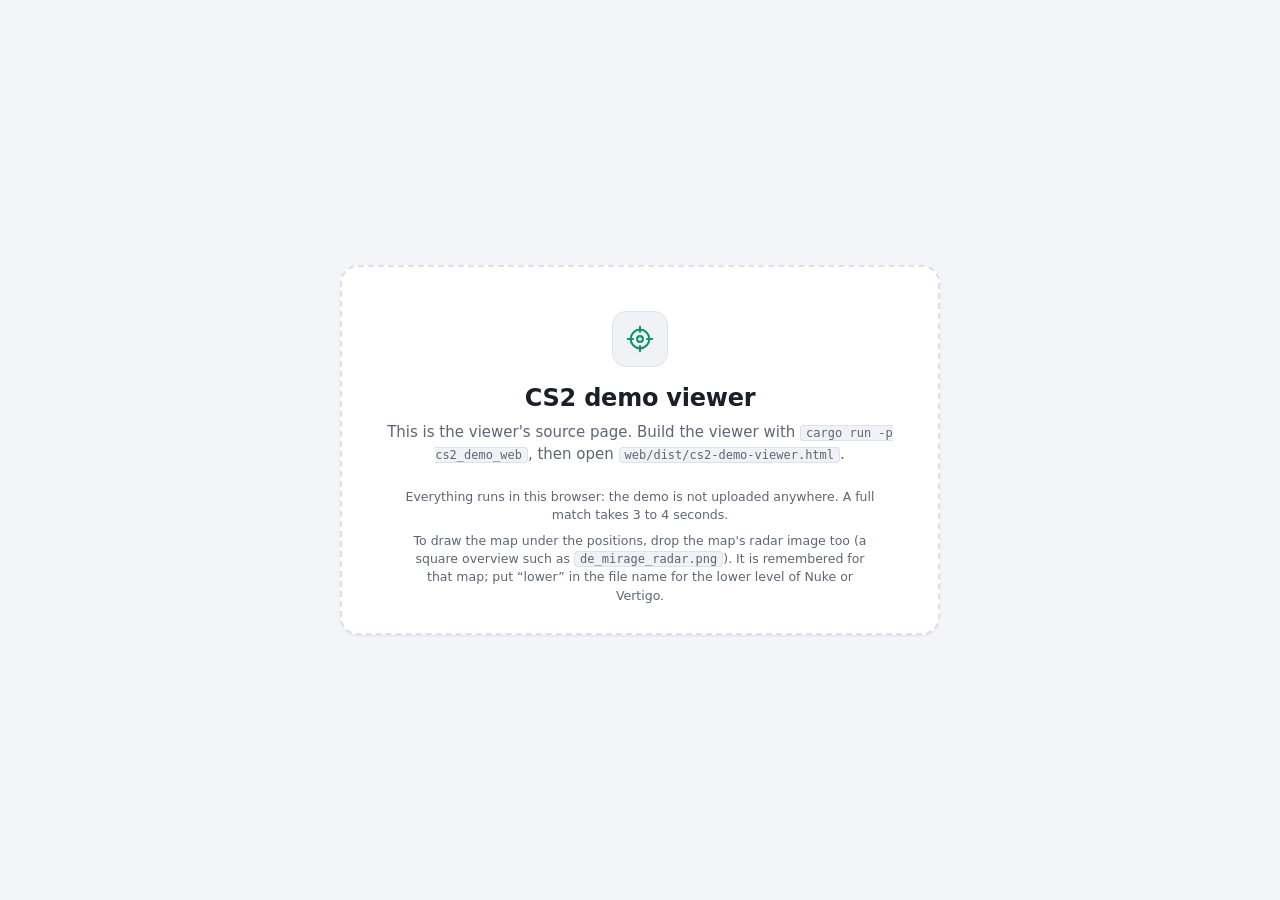
==== web/viewer.html @ e42df625 "Add a drag-and-drop match viewer that runs in the browser One HTML page with the parser inside, comp" ====
<!doctype html>
<html lang="en">
<head>
<meta charset="utf-8">
<meta name="viewport" content="width=device-width, initial-scale=1">
<title>CS2 demo viewer</title>
<style>
:root {
  --bg: #0e1014; --panel: #161920; --panel2: #1d212a; --line: #2a303b; --text: #e7e9ee; --muted: #98a1b1;
  --t: #e8a33d; --ct: #5b9cf0; --a: #3ec7a0; --b: #c085f5; --bad: #e05d5d; --good: #4fbf7a; --warn: #d9c64b;
  --radius: 10px; --shadow: 0 1px 2px rgba(0,0,0,.4);
  color-scheme: dark;
}
@media (prefers-color-scheme: light) {
  :root:not([data-theme="dark"]) {
    --bg: #f4f5f8; --panel: #ffffff; --panel2: #f0f2f6; --line: #dde1e8; --text: #1b1f27; --muted: #5d6676;
    --t: #c07a10; --ct: #2f6fd1; --a: #12936f; --b: #8a4fd0; --shadow: 0 1px 2px rgba(0,0,0,.08);
    color-scheme: light;
  }
}
:root[data-theme="light"] {
  --bg: #f4f5f8; --panel: #ffffff; --panel2: #f0f2f6; --line: #dde1e8; --text: #1b1f27; --muted: #5d6676;
  --t: #c07a10; --ct: #2f6fd1; --a: #12936f; --b: #8a4fd0; --shadow: 0 1px 2px rgba(0,0,0,.08);
  color-scheme: light;
}
* { box-sizing: border-box; }
html { scroll-behavior: smooth; }
body { margin: 0; background: var(--bg); color: var(--text); font: 14px/1.45 system-ui, -apple-system, "Segoe UI", Roboto, sans-serif; }
a { color: inherit; }
header.top { padding: 28px 16px 18px; border-bottom: 1px solid var(--line); background: var(--panel); }
.wrap { max-width: 1280px; margin: 0 auto; padding: 0 16px; }
header.top .wrap { padding: 0; }
.scoreline { display: flex; align-items: center; gap: 18px; flex-wrap: wrap; }
.scoreline .team { font-size: 26px; font-weight: 700; }
.scoreline .score { font-size: 34px; font-weight: 800; font-variant-numeric: tabular-nums; letter-spacing: .02em; }
.scoreline .dash { color: var(--muted); font-size: 26px; }
.sub { color: var(--muted); margin-top: 6px; display: flex; gap: 14px; flex-wrap: wrap; }
nav.tabs { position: sticky; top: 0; z-index: 5; background: color-mix(in srgb, var(--bg) 88%, transparent); backdrop-filter: blur(6px); border-bottom: 1px solid var(--line); }
nav.tabs .wrap { display: flex; gap: 4px; overflow-x: auto; padding: 8px 16px; }
nav.tabs a { text-decoration: none; color: var(--muted); padding: 6px 10px; border-radius: 6px; white-space: nowrap; }
nav.tabs a:hover { color: var(--text); background: var(--panel2); }
main section { margin: 22px 0; }
h2 { font-size: 17px; margin: 0 0 12px; display: flex; align-items: baseline; gap: 10px; flex-wrap: wrap; }
h2 small { font-weight: 400; color: var(--muted); font-size: 13px; }
.card { background: var(--panel); border: 1px solid var(--line); border-radius: var(--radius); padding: 14px; box-shadow: var(--shadow); }
.cards { display: grid; grid-template-columns: repeat(auto-fill, minmax(190px, 1fr)); gap: 10px; }
.hl .label { color: var(--muted); font-size: 12px; text-transform: uppercase; letter-spacing: .06em; }
.hl .who { font-weight: 650; font-size: 16px; margin-top: 4px; }
.hl .num { font-size: 22px; font-weight: 750; font-variant-numeric: tabular-nums; }
.hl .what { color: var(--muted); font-size: 12px; }
.tablewrap { overflow-x: auto; }
table { border-collapse: collapse; width: 100%; font-variant-numeric: tabular-nums; }
th, td { padding: 6px 8px; text-align: right; white-space: nowrap; border-bottom: 1px solid var(--line); }
th:first-child, td:first-child { text-align: left; }
th { color: var(--muted); font-weight: 600; font-size: 12px; cursor: pointer; user-select: none; position: sticky; top: 0; background: var(--panel); }
th[title] { text-decoration: underline dotted; text-underline-offset: 3px; }
th.sorted::after { content: " ▾"; }
th.sorted.asc::after { content: " ▴"; }
tbody tr:hover { background: var(--panel2); }
.teamhead { display: flex; align-items: center; gap: 10px; margin: 4px 0 8px; font-weight: 700; }
.chip { display: inline-flex; align-items: center; gap: 6px; padding: 2px 8px; border-radius: 999px; font-size: 12px; font-weight: 600; background: var(--panel2); border: 1px solid var(--line); }
.dot { width: 10px; height: 10px; border-radius: 50%; display: inline-block; flex: none; }
.seg { display: inline-flex; border: 1px solid var(--line); border-radius: 8px; overflow: hidden; }
.seg button { background: transparent; border: 0; color: var(--muted); padding: 5px 11px; cursor: pointer; font: inherit; }
.seg button + button { border-left: 1px solid var(--line); }
.seg button.on { background: var(--panel2); color: var(--text); font-weight: 600; }
select, button.btn { background: var(--panel2); color: var(--text); border: 1px solid var(--line); border-radius: 7px; padding: 5px 9px; font: inherit; }
button.btn { cursor: pointer; }
button.btn:hover { border-color: var(--muted); }
.toolbar { display: flex; flex-wrap: wrap; gap: 8px; align-items: center; margin-bottom: 10px; }
.good { color: var(--good); } .bad { color: var(--bad); } .muted { color: var(--muted); }
.t { color: var(--t); } .ct { color: var(--ct); }
.rounds { display: flex; gap: 3px; overflow-x: auto; padding-bottom: 6px; }
.round { flex: 0 0 36px; border-radius: 6px; border: 1px solid var(--line); background: var(--panel2); cursor: pointer; text-align: center; padding: 4px 0 3px; font-size: 11px; }
.round:hover { border-color: var(--muted); }
.round.sel { outline: 2px solid var(--text); outline-offset: 1px; }
.round .n { color: var(--muted); }
.round .w { height: 20px; display: grid; place-items: center; font-size: 13px; font-weight: 700; color: #111; border-radius: 4px; margin: 2px 3px; }
.round .buy { font-size: 9.5px; font-weight: 700; border-radius: 3px; margin: 2px 3px 0; color: #111; }
.half { flex: 0 0 8px; }
.rdetail { display: grid; grid-template-columns: minmax(0, 1fr) minmax(0, 1.3fr); gap: 14px; margin-top: 12px; }
@media (max-width: 860px) { .rdetail { grid-template-columns: 1fr; } }
.feed { list-style: none; margin: 0; padding: 0; }
.feed li { padding: 4px 0; border-bottom: 1px dashed var(--line); display: flex; gap: 8px; align-items: baseline; flex-wrap: wrap; }
.feed .time { color: var(--muted); font-variant-numeric: tabular-nums; width: 44px; flex: none; }
.tag { font-size: 10.5px; padding: 0 5px; border-radius: 4px; background: var(--panel2); border: 1px solid var(--line); color: var(--muted); }
.kv { display: grid; grid-template-columns: auto 1fr; gap: 4px 12px; }
.kv div:nth-child(odd) { color: var(--muted); }
.legend { display: flex; gap: 12px; flex-wrap: wrap; color: var(--muted); font-size: 12px; margin-top: 8px; }
.legend span { display: inline-flex; align-items: center; gap: 5px; }
svg text { fill: var(--muted); font-size: 11px; }
.mapgrid { display: grid; grid-template-columns: minmax(0, 860px) minmax(260px, 1fr); gap: 14px; align-items: start; }
@media (max-width: 1100px) { .mapgrid { grid-template-columns: 1fr; } }
.canvasbox { position: relative; background: #0a0c10; border-radius: var(--radius); border: 1px solid var(--line); overflow: hidden; touch-action: none; }
canvas#radar { display: block; cursor: grab; }
canvas#radar.drag { cursor: grabbing; }
.tip { position: absolute; pointer-events: none; background: rgba(12,14,18,.94); color: #e7e9ee; border: 1px solid #3a4150; border-radius: 7px; padding: 6px 8px; font-size: 12px; max-width: 280px; display: none; z-index: 3; }
.hint { position: absolute; left: 10px; bottom: 8px; font-size: 11px; color: #8d96a6; pointer-events: none; }
.side { display: flex; flex-direction: column; gap: 12px; }
.timeline { display: flex; align-items: center; gap: 8px; margin-top: 10px; flex-wrap: wrap; }
.timeline input[type=range] { flex: 1 1 200px; accent-color: var(--text); }
.clock { font-variant-numeric: tabular-nums; min-width: 92px; text-align: center; font-weight: 650; }
.hud { display: grid; gap: 6px; }
.hudrow { display: grid; grid-template-columns: 1fr auto; gap: 2px 8px; align-items: center; padding: 4px 6px; border-radius: 6px; background: var(--panel2); }
.hudrow.dead { opacity: .45; }
.hudrow .nm { font-weight: 600; overflow: hidden; text-overflow: ellipsis; white-space: nowrap; }
.hudrow .wp { color: var(--muted); font-size: 12px; text-align: right; }
.hp { grid-column: 1 / -1; height: 4px; background: var(--line); border-radius: 2px; overflow: hidden; }
.hp > i { display: block; height: 100%; }
.list { max-height: 420px; overflow: auto; }
.list .item { padding: 6px 8px; border-radius: 6px; cursor: pointer; border: 1px solid transparent; }
.list .item:hover, .list .item.on { background: var(--panel2); border-color: var(--line); }
footer { color: var(--muted); font-size: 12px; padding: 24px 16px 40px; border-top: 1px solid var(--line); margin-top: 30px; }
footer p { max-width: 900px; margin: 6px 0; }
.empty { color: var(--muted); padding: 10px 0; }
.wbar { display: inline-block; height: 6px; border-radius: 3px; background: var(--muted); vertical-align: middle; margin-left: 6px; opacity: .6; }
.topbar { display: flex; gap: 14px 20px; align-items: flex-start; justify-content: space-between; flex-wrap: wrap; }
.actions { display: flex; gap: 8px; flex-wrap: wrap; }

/* ---------- start screen: drop a demo ---------- */
.start { min-height: 100vh; display: grid; place-items: center; padding: 32px 16px; }
.start[hidden] { display: none; }
.dropcard { width: min(600px, 100%); text-align: center; background: var(--panel); border: 2px dashed var(--line); border-radius: 18px; padding: 44px 28px 28px; box-shadow: var(--shadow); transition: border-color .15s, background-color .15s; }
body.dragging .dropcard { border-color: var(--a); background: color-mix(in srgb, var(--a) 7%, var(--panel)); }
.mark { width: 56px; height: 56px; margin: 0 auto 14px; border-radius: 14px; display: grid; place-items: center; background: var(--panel2); border: 1px solid var(--line); color: var(--a); }
.dropcard h1 { font-size: 24px; margin: 0 0 6px; letter-spacing: -.01em; }
.lead { color: var(--muted); margin: 0 0 22px; font-size: 15px; }
.lead b { color: var(--text); }
button.btn.primary { background: var(--a); color: #06140f; border-color: var(--a); font-weight: 650; padding: 9px 18px; font-size: 15px; }
button.btn.primary:hover { filter: brightness(1.08); border-color: var(--a); }
.fine { color: var(--muted); font-size: 12.5px; margin: 22px auto 0; max-width: 470px; }
.fine + .fine { margin-top: 8px; }
code { font-size: 12px; background: var(--panel2); border: 1px solid var(--line); padding: 0 5px; border-radius: 4px; }
.progress { text-align: left; }
.pname { font-weight: 650; overflow: hidden; text-overflow: ellipsis; white-space: nowrap; }
.bar { height: 8px; margin-top: 12px; background: var(--panel2); border: 1px solid var(--line); border-radius: 5px; overflow: hidden; }
.bar > i { display: block; height: 100%; width: 0; background: var(--a); transition: width .2s; }
.bar.busy > i { width: 35%; animation: busy 1.1s ease-in-out infinite alternate; }
@keyframes busy { from { margin-left: 0; } to { margin-left: 65%; } }
.pmeta { color: var(--muted); font-size: 12.5px; display: flex; justify-content: space-between; gap: 10px; margin-top: 8px; font-variant-numeric: tabular-nums; }
.prow { display: flex; justify-content: flex-end; margin-top: 14px; }
.alert, .notice { margin-top: 18px; text-align: left; border-radius: 10px; padding: 10px 12px; white-space: pre-wrap; overflow-wrap: anywhere; }
.alert { background: color-mix(in srgb, var(--bad) 12%, var(--panel)); border: 1px solid color-mix(in srgb, var(--bad) 45%, var(--line)); }
.notice { background: var(--panel2); border: 1px solid var(--line); }
#back { margin-top: 12px; }
#veil { position: fixed; inset: 10px; z-index: 50; display: none; place-items: center; border: 3px dashed var(--a); border-radius: 18px; background: color-mix(in srgb, var(--bg) 80%, transparent); pointer-events: none; }
body.dragging.has-report #veil { display: grid; }
#veil div { font-size: 19px; font-weight: 700; background: var(--panel); border: 1px solid var(--line); padding: 14px 22px; border-radius: 12px; box-shadow: var(--shadow); }
.toast { position: fixed; left: 50%; bottom: 20px; transform: translateX(-50%); z-index: 60; background: var(--panel); border: 1px solid var(--line); padding: 10px 14px; border-radius: 10px; box-shadow: 0 6px 24px rgba(0,0,0,.35); width: max-content; max-width: calc(100% - 32px); }
@media (prefers-reduced-motion: reduce) { .bar > i, .dropcard { transition: none; } .bar.busy > i { animation: none; width: 100%; opacity: .5; } }
</style>
</head>
<body>
<section class="start" id="start">
  <div class="dropcard">
    <div class="mark" aria-hidden="true"><svg width="28" height="28" viewBox="0 0 24 24" fill="none" stroke="currentColor" stroke-width="1.8" stroke-linecap="round"><circle cx="12" cy="12" r="8"/><circle cx="12" cy="12" r="2.5"/><path d="M12 1.5v4.5M12 18v4.5M1.5 12H6M18 12h4.5"/></svg></div>
    <h1>CS2 demo viewer</h1>
    <p class="lead" id="lead">Drop a <b>.dem</b> file anywhere on this page</p>
    <div id="choose"><button class="btn primary" id="pick" type="button">Choose a demo…</button></div>
    <div class="progress" id="progress" hidden>
      <div class="pname" id="pname"></div>
      <div class="bar" id="bar" role="progressbar" aria-label="Progress" aria-valuemin="0" aria-valuemax="100"><i></i></div>
      <div class="pmeta"><span id="pstep"></span><span id="ptime"></span></div>
      <div class="prow"><button class="btn" id="cancel" type="button">Cancel</button></div>
    </div>
    <div class="alert" id="alert" role="alert" hidden></div>
    <div class="notice" id="notice" role="status" hidden></div>
    <div id="back" hidden><button class="btn" id="backbtn" type="button">Back to the report</button></div>
    <p class="fine">Everything runs in this browser: the demo is not uploaded anywhere. A full match takes 3 to 4 seconds.</p>
    <p class="fine">To draw the map under the positions, drop the map's radar image too (a square overview such as <code>de_mirage_radar.png</code>). It is remembered for that map; put “lower” in the file name for the lower level of Nuke or Vertigo.</p>
  </div>
</section>
<div id="report" hidden></div>
<div id="veil" aria-hidden="true"><div>Drop to open</div></div>
<input type="file" id="file-demo" accept=".dem" hidden>
<input type="file" id="file-radar" accept="image/*" multiple hidden>

<template id="skeleton">
<header class="top"><div class="wrap topbar"><div id="head"></div>
  <div class="actions">
    <button class="btn" type="button" data-act="open">Open demo…</button>
    <button class="btn" type="button" data-act="radar" title="A square radar overview of this map, drawn under the positions">Radar image…</button>
    <button class="btn" type="button" data-act="save" title="One HTML file with this report inside, to keep or share">Save report</button>
  </div></div></header>
<nav class="tabs"><div class="wrap">
  <a href="#overview">Overview</a><a href="#scoreboard">Scoreboard</a><a href="#rounds">Rounds</a>
  <a href="#economy">Economy</a><a href="#map">Map &amp; replay</a><a href="#utility">Utility</a>
  <a href="#aim">Aim</a><a href="#clutches">Clutches</a>
</div></nav>
<main class="wrap">
  <section id="overview"><h2>Highlights</h2><div class="cards" id="highlights"></div></section>
  <section id="scoreboard"><h2>Scoreboard <small>click a column to sort</small></h2>
    <div class="toolbar"><div class="seg" id="sbside"></div></div>
    <div class="card" id="sbtables"></div></section>
  <section id="rounds"><h2>Rounds <small>click a round for details and its replay</small></h2>
    <div class="card"><div class="rounds" id="strip"></div>
    <div class="legend" id="striplegend"></div>
    <div class="rdetail" id="rdetail"></div></div></section>
  <section id="economy"><h2>Economy <small>team equipment value when freeze time ends</small></h2>
    <div class="card"><svg id="eco" width="100%" role="img" aria-label="Equipment value per round"></svg>
    <div class="legend" id="ecolegend"></div></div></section>
  <section id="map"><h2>Map &amp; replay <small id="mapnote"></small></h2>
    <div class="toolbar" id="maptools"></div>
    <div class="mapgrid">
      <div><div class="canvasbox" id="canvasbox"><canvas id="radar" width="1024" height="1024"></canvas><div class="tip" id="tip"></div><div class="hint">scroll to zoom · drag to pan · double-click to reset</div></div>
        <div class="timeline" id="timeline"></div></div>
      <div class="side" id="mapside"></div>
    </div></section>
  <section id="utility"><h2>Utility</h2><div class="card tablewrap" id="utiltable"></div></section>
  <section id="aim"><h2>Aim &amp; mechanics <small>from every shot; approximate (64-tick demos)</small></h2><div class="card tablewrap" id="aimtable"></div></section>
  <section id="clutches"><h2>Clutches</h2><div class="card tablewrap" id="clutchtable"></div></section>
</main>
<footer><div class="wrap" id="foot"></div></footer>
</template>

<!-- The analyzer (cs2_demo compiled to WebAssembly, base64), put here by `cargo run -p cs2_demo_web`. -->
<script id="wasm" type="application/octet-stream">/*__WASM__*/</script>
<!-- A saved report's data. -->
<script id="data" type="application/json">/*__DATA__*/null</script>
<script>
"use strict";
window.addEventListener("error", (e) => {
  const pre = document.createElement("pre");
  pre.id = "report-error";
  pre.style.cssText = "background:#5c1a1a;color:#fff;padding:12px;margin:0;white-space:pre-wrap";
  pre.textContent = "The viewer hit an error: " + (e.error && e.error.stack ? e.error.stack : e.message);
  document.body.prepend(pre);
});

/* ---------- the analyzer: runs in a worker, or on the page if workers are blocked ---------- */
// One analyzer: `load` gives it the compiled module, `run` one demo. Workers
// are made from this function's source, so it uses nothing from outside its
// body. `post` gets "ready", progress, then "done" (with the report's JSON)
// or "error".
function makeAnalyzer(post) {
  // Reading the file in 16 MB parts, 4 at a time, measured fastest in Chrome
  // (0.2 s for a 342 MB demo, against 0.35 s one 32 MB part at a time).
  const PART = 16 << 20, PARALLEL = 4;
  let ready = null, memory = null, panic = "";
  const text = (ptr, len) => new TextDecoder().decode(new Uint8Array(memory.buffer, ptr >>> 0, len >>> 0));
  const imports = {
    viewer: {
      progress: (value) => post({ type: "progress", phase: "parse", value }),
      panicked: (ptr, len) => { panic = text(ptr, len); },
    },
  };
  return {
    // Instantiated ahead of time, while no demo is waiting.
    load(module) {
      ready = WebAssembly.instantiate(module, imports);
      ready.then(() => post({ type: "ready" }), () => {});
    },
    async run({ file, every }) {
      try {
        const x = (await ready).exports;
        memory = x.memory;
        const size = file.size;
        const ptr = x.input(size) >>> 0;
        if (!ptr) throw new Error(`the browser could not give the analyzer ${Math.round(size / 1e6)} MB of memory for this demo. Close other tabs and try again.`);
        // Straight into the module's memory: a WebAssembly memory can't be
        // handed to a reader, so each part is copied once, as it arrives.
        const t0 = performance.now();
        let next = 0, done = 0;
        await Promise.all(Array.from({ length: PARALLEL }, async () => {
          while (next < size) {
            const at = next;
            next += PART;
            const part = new Uint8Array(await file.slice(at, Math.min(size, at + PART)).arrayBuffer());
            new Uint8Array(memory.buffer, ptr + at, part.length).set(part);
            done += part.length;
            post({ type: "progress", phase: "read", value: done / size });
          }
        }));
        const t1 = performance.now();
        const status = x.analyze(every);
        const t2 = performance.now();
        const out = text(x.output_ptr(), x.output_len());
        if (status !== 0) throw new Error(out);
        post({ type: "done", json: out, readSeconds: (t1 - t0) / 1000, analyzeSeconds: (t2 - t1) / 1000 });
      } catch (e) {
        post({ type: "error", message: panic ? "the analyzer crashed: " + panic : String((e && e.message) || e) });
      }
    },
  };
}

/* ---------- the app: open demos and radar images, show the report ---------- */
const el = (id) => document.getElementById(id);
const DATA_MARKER = "/*__" + "DATA__*/null";
const REPLAY_EVERY = 16; // ticks between replay frames: 4 per second
const embedded = el("data").textContent.trim();
el("data").textContent = DATA_MARKER;
// The page as loaded, without report data: "Save report" puts the data back in.
const SOURCE = "<!doctype html>\n" + document.documentElement.outerHTML;
const WASM_B64 = el("wasm").textContent.trim();
const CAN_ANALYZE = WASM_B64 !== "" && !WASM_B64.startsWith("/*");
let current = null;      // the report on screen
let renderAbort = null;  // stops the current report's listeners and replay loop
let job = null;          // the analysis running
const pendingRadars = []; // radar images dropped before their demo

/* ---------- starting analyzers ---------- */
// The module is compiled once, when the page opens. Each demo gets its own
// worker, whose memory goes back to the system when it ends; the next one is
// started and instantiated in advance. Besides reading a dropped demo at once,
// that makes the parse faster: in Chrome, a worker that parses right after
// instantiating takes 3.6–3.9 s on a 342 MB demo, one instantiated 2 s
// earlier 2.9–3.1 s (the browser finishes preparing the code meanwhile).
let modulePromise = null;
let standby = null;
let workersWork = true; // false once a worker failed to start: then analyze on the page
const WORKER_URL = URL.createObjectURL(new Blob([`"use strict";\n${makeAnalyzer}
const analyzer = makeAnalyzer((m) => postMessage(m));
onmessage = (e) => (e.data.module ? analyzer.load(e.data.module) : analyzer.run(e.data));`], { type: "text/javascript" }));

function compileModule() {
  if (!modulePromise) {
    let bytes;
    if (Uint8Array.fromBase64) bytes = Uint8Array.fromBase64(WASM_B64); // 1 ms, against ~50 ms below
    else {
      const bin = atob(WASM_B64);
      bytes = new Uint8Array(bin.length);
      for (let i = 0; i < bin.length; i++) bytes[i] = bin.charCodeAt(i);
    }
    modulePromise = WebAssembly.compile(bytes);
  }
  return modulePromise;
}
// An analyzer in a worker, or on the page if the browser won't start workers
// for a page opened from disk (the page then freezes while it works).
function startAnalyzer(module) {
  const a = { onMessage() {}, started: false, task: null };
  const onPage = () => {
    workersWork = false;
    const page = makeAnalyzer((m) => { if (m.type !== "ready") a.onMessage(m); });
    page.load(module);
    a.run = (task) => setTimeout(() => page.run(task), 30); // lets the page show "Analyzing" first
    a.stop = () => {};
    if (a.task) a.run(a.task);
  };
  if (!workersWork) { onPage(); return a; }
  try {
    const worker = new Worker(WORKER_URL);
    worker.onmessage = (e) => { if (e.data.type === "ready") a.started = true; else a.onMessage(e.data); };
    worker.onerror = (e) => {
      e.preventDefault();
      worker.terminate();
      if (!a.started) onPage();
      else a.onMessage({ type: "error", message: e.message || "the analyzer stopped" });
    };
    worker.postMessage({ module });
    a.run = (task) => { a.task = task; worker.postMessage(task); };
    a.stop = () => worker.terminate();
  } catch {
    onPage();
  }
  return a;
}

const mb = (n) => (n / 1e6).toFixed(n < 1e7 ? 1 : 0) + " MB";
const nextFrame = () => new Promise((r) => requestAnimationFrame(() => setTimeout(r, 0)));
const isDemo = (f) => /\.dem$/i.test(f.name);
const isImage = (f) => /^image\//.test(f.type) || /\.(png|jpe?g|webp|gif|bmp|svg)$/i.test(f.name);
const isArchive = (f) => /\.(gz|zip|rar|bz2|zst|7z|xz|tar)$/i.test(f.name);
const mapOf = (data) => data.stats.map || data.meta.map || "";

function showStart(state, message) {
  el("choose").hidden = state === "working" || !CAN_ANALYZE;
  el("progress").hidden = state !== "working";
  el("alert").hidden = state !== "error";
  el("alert").textContent = state === "error" ? message : "";
  el("notice").hidden = true;
  el("back").hidden = !current || state === "working";
  el("start").hidden = false;
  el("report").hidden = true;
  document.body.classList.remove("has-report");
}
function notice(message) {
  if (!el("start").hidden) { el("notice").textContent = message; el("notice").hidden = false; return; }
  const t = document.createElement("div");
  t.className = "toast";
  t.setAttribute("role", "status");
  t.textContent = message;
  document.body.append(t);
  setTimeout(() => t.remove(), 4500);
}
function complain(message) {
  if (current && el("start").hidden) notice(message);
  else showStart("error", message);
}
function setProgress(step, fraction, busy) {
  el("pstep").textContent = step;
  el("bar").classList.toggle("busy", !!busy);
  el("bar").firstElementChild.style.width = busy ? "" : (100 * fraction).toFixed(1) + "%";
  if (busy) el("bar").removeAttribute("aria-valuenow");
  else el("bar").setAttribute("aria-valuenow", Math.round(100 * fraction));
}

function handleFiles(list) {
  const files = [...list];
  const demo = files.find(isDemo) || files.find((f) => !isImage(f) && !isArchive(f));
  const images = files.filter(isImage);
  if (!demo && !images.length) {
    const f = files[0];
    if (f) complain(isArchive(f) ? `${f.name} is an archive: extract the .dem file from it, then drop that.` : `${f.name} is not a demo.`);
    return;
  }
  Promise.all(images.map(readRadar)).then(async (radars) => {
    if (demo || !current) {
      pendingRadars.push(...radars);
      if (!demo) notice(`Radar image ready: it will be used for the next demo you open.`);
    } else {
      for (const r of radars) await useRadar(current, r);
      render(true);
      notice(`Radar image saved for ${mapOf(current)}.`);
    }
    if (demo) openDemo(demo);
  });
}
function readRadar(file) {
  return new Promise((resolve) => {
    const reader = new FileReader();
    reader.onload = () => resolve({ level: /lower/i.test(file.name) ? "lower" : "upper", url: reader.result });
    reader.readAsDataURL(file);
  });
}
async function useRadar(data, radar) {
  data.meta[radar.level === "lower" ? "radar_lower" : "radar"] = radar.url;
  await radarStore.put(mapOf(data) + ":" + radar.level, radar.url);
}

// Radar images, remembered per map in the browser (IndexedDB). Best effort:
// without storage (private windows, some browsers on local files) nothing is kept.
const radarStore = (() => {
  let db = null;
  const open = () => db || (db = new Promise((resolve, reject) => {
    const rq = indexedDB.open("cs2-demo-viewer", 1);
    rq.onupgradeneeded = () => rq.result.createObjectStore("radars");
    rq.onsuccess = () => resolve(rq.result);
    rq.onerror = () => reject(rq.error);
  }));
  const run = async (mode, f) => {
    const store = (await open()).transaction("radars", mode).objectStore("radars");
    return new Promise((resolve, reject) => { const rq = f(store); rq.onsuccess = () => resolve(rq.result); rq.onerror = () => reject(rq.error); });
  };
  return {
    get: (key) => run("readonly", (s) => s.get(key)).catch(() => undefined),
    put: (key, url) => run("readwrite", (s) => s.put(url, key)).catch(() => {}),
  };
})();

async function openDemo(file) {
  if (!CAN_ANALYZE) return complain("This page can't analyze demos: it is the viewer's source. Build the viewer with cargo run -p cs2_demo_web, then open web/dist/cs2-demo-viewer.html.");
  if (file.size >= 2 ** 31) return complain(`${file.name} is ${mb(file.size)}: too large for the browser (2 GB at most).`);
  if (job) job.cancel();
  const started = performance.now();
  el("pname").textContent = `${file.name} · ${mb(file.size)}`;
  el("ptime").textContent = "";
  setProgress("Reading the file", 0);
  showStart("working");
  const timer = setInterval(() => { el("ptime").textContent = ((performance.now() - started) / 1000).toFixed(0) + " s"; }, 500);
  let analyzer = null;
  const me = {
    cancel() {
      clearInterval(timer);
      if (analyzer) analyzer.stop(); // its memory goes back to the system
      if (job === me) job = null;
      compileModule().then((module) => { standby ||= startAnalyzer(module); }, () => {});
    },
  };
  job = me;
  let module;
  try {
    module = await compileModule();
  } catch (e) {
    me.cancel();
    return showStart("error", `This browser can't run the analyzer (${e.message}). It needs Chrome or Edge 91, Firefox 89, Safari 16.4 or newer.`);
  }
  if (job !== me) return;
  analyzer = standby || startAnalyzer(module);
  standby = null;
  const onMessage = async (m) => {
    if (job !== me) return;
    if (m.type === "progress" && m.phase === "read") {
      if (m.value < 1) setProgress(`Reading the file · ${mb(m.value * file.size)}`, 0.08 * m.value);
      else setProgress("Analyzing", 0.08, true);
    } else if (m.type === "progress") {
      setProgress(`Analyzing · ${Math.round(100 * m.value)}%`, 0.08 + 0.92 * m.value);
    } else if (m.type === "error") {
      me.cancel();
      showStart("error", `Could not open ${file.name}: ${m.message}`);
    } else if (m.type === "done") {
      me.cancel();
      setProgress("Drawing the report", 1);
      await nextFrame();
      let data;
      try { data = JSON.parse(m.json); } catch (e) { return showStart("error", `Could not open ${file.name}: ${e.message}`); }
      data.meta.file = file.name;
      data.meta.parse_seconds = (performance.now() - started) / 1000;
      data.meta.read_seconds = m.readSeconds;
      data.meta.analyze_seconds = m.analyzeSeconds;
      await showReport(data);
    }
  };
  analyzer.onMessage = onMessage;
  analyzer.run({ file, every: REPLAY_EVERY });
}

async function showReport(data) {
  // Radar images dropped with this demo, else the ones remembered for its map.
  for (const r of pendingRadars.splice(0)) await useRadar(data, r);
  for (const [level, key] of [["upper", "radar"], ["lower", "radar_lower"]]) {
    if (!data.meta[key]) data.meta[key] = (await radarStore.get(mapOf(data) + ":" + level)) || null;
  }
  current = data;
  render(false);
}
function render(keepScroll) {
  if (renderAbort) renderAbort.abort();
  renderAbort = new AbortController();
  const y = keepScroll ? scrollY : 0;
  el("start").hidden = true;
  el("report").hidden = false;
  document.body.classList.add("has-report");
  el("report").replaceChildren(el("skeleton").content.cloneNode(true));
  renderReport(current, renderAbort.signal);
  scrollTo(0, y);
}
function saveReport() {
  // Every "<" escaped, so no closing script tag can end the data early.
  const json = JSON.stringify(current).replace(/</g, "\\u003c");
  const html = SOURCE.replace(DATA_MARKER, () => json);
  const teams = [...current.stats.teams].sort((a, b) => b.score - a.score).map((t) => t.name).join(" vs ");
  const a = document.createElement("a");
  a.href = URL.createObjectURL(new Blob([html], { type: "text/html" }));
  a.download = `${teams || "match"} - ${mapOf(current)}.html`.replace(/[\\/:*?"<>|]+/g, "_");
  document.body.append(a);
  a.click();
  a.remove();
  setTimeout(() => URL.revokeObjectURL(a.href), 60000);
}

// Drag and drop anywhere on the page.
let dragDepth = 0;
const carriesFiles = (e) => !!e.dataTransfer && [...e.dataTransfer.types].includes("Files");
const endDrag = () => { dragDepth = 0; document.body.classList.remove("dragging"); };
addEventListener("dragenter", (e) => { if (!carriesFiles(e)) return; e.preventDefault(); dragDepth++; document.body.classList.add("dragging"); });
addEventListener("dragleave", (e) => { if (carriesFiles(e) && --dragDepth <= 0) endDrag(); });
addEventListener("dragover", (e) => { if (!carriesFiles(e)) return; e.preventDefault(); e.dataTransfer.dropEffect = "copy"; });
addEventListener("drop", (e) => { if (!carriesFiles(e)) return; e.preventDefault(); endDrag(); handleFiles(e.dataTransfer.files); });

el("pick").addEventListener("click", () => el("file-demo").click());
el("cancel").addEventListener("click", () => { if (job) job.cancel(); showStart("idle"); });
el("backbtn").addEventListener("click", () => render(false));
for (const id of ["file-demo", "file-radar"]) {
  el(id).addEventListener("change", (e) => { const files = [...e.target.files]; e.target.value = ""; if (files.length) handleFiles(files); });
}
el("report").addEventListener("click", (e) => {
  const act = e.target.closest("[data-act]")?.dataset.act;
  if (act === "open") el("file-demo").click();
  else if (act === "radar") el("file-radar").click();
  else if (act === "save") saveReport();
});

if (!CAN_ANALYZE) {
  el("lead").innerHTML = "This is the viewer's source page. Build the viewer with <code>cargo run -p cs2_demo_web</code>, then open <code>web/dist/cs2-demo-viewer.html</code>.";
}
if (embedded !== DATA_MARKER && embedded !== "null") {
  try {
    current = JSON.parse(embedded);
  } catch (e) {
    showStart("error", "This saved report's data is damaged: " + e.message);
  }
  if (current) render(false);
} else {
  showStart("idle");
}
// Get the analyzer ready while the user picks a demo, and open the radar
// storage (its first use takes ~50 ms).
if (CAN_ANALYZE) compileModule().then((module) => { standby ||= startAnalyzer(module); }, () => {});
radarStore.get("");

/* ---------- the report ---------- */
function renderReport(DATA, signal) {
const S = DATA.stats, M = DATA.meta, R = DATA.replay, LINEUPS = DATA.lineups || [];
const TR = S.tick_rate || 64;
const OV = M.overview;

/* ---------- helpers ---------- */
const $ = (s) => document.querySelector(s);
function h(tag, props, ...kids) {
  const e = document.createElement(tag);
  for (const [k, v] of Object.entries(props || {})) {
    if (v == null || v === false) continue;
    if (k === "class") e.className = v;
    else if (k === "style") e.style.cssText = v;
    else if (k.startsWith("on")) e.addEventListener(k.slice(2), v);
    else e.setAttribute(k, v === true ? "" : v);
  }
  for (const k of kids.flat(Infinity)) if (k != null && k !== false) e.append(k instanceof Node ? k : String(k));
  return e;
}
const svgEl = (tag, attrs, ...kids) => {
  const e = document.createElementNS("http://www.w3.org/2000/svg", tag);
  for (const [k, v] of Object.entries(attrs || {})) if (v != null) e.setAttribute(k, v);
  for (const k of kids) if (k != null) e.append(k instanceof Node ? k : String(k));
  return e;
};
const css = (name) => getComputedStyle(document.documentElement).getPropertyValue(name).trim();
const ratio = (a, b) => (b ? a / b : 0);
const pct = (a, b) => (b ? Math.round((100 * a) / b) + "%" : "–");
const median = (v) => {
  if (!v || !v.length) return null;
  const s = [...v].sort((a, b) => a - b), m = s.length >> 1;
  return s.length % 2 ? s[m] : (s[m - 1] + s[m]) / 2;
};
const mmss = (sec) => {
  if (sec == null || !isFinite(sec)) return "";
  const s = Math.max(0, Math.round(sec));
  return Math.floor(s / 60) + ":" + String(s % 60).padStart(2, "0");
};
const sideOf = (s) => (s === "Terrorist" ? "t" : s === "CounterTerrorist" ? "ct" : "");
const SIDE_LABEL = { t: "T", ct: "CT" };
const sideColor = (s) => (sideOf(s) === "t" ? css("--t") : sideOf(s) === "ct" ? css("--ct") : css("--muted"));

const WNAME = { ak47: "AK-47", m4a1: "M4A4", m4a1_silencer: "M4A1-S", awp: "AWP", ssg08: "SSG 08", usp_silencer: "USP-S",
  hkp2000: "P2000", glock: "Glock-18", deagle: "Desert Eagle", galilar: "Galil AR", famas: "FAMAS", aug: "AUG", sg556: "SG 553",
  mac10: "MAC-10", mp9: "MP9", mp7: "MP7", ump45: "UMP-45", p90: "P90", bizon: "PP-Bizon", mp5sd: "MP5-SD", nova: "Nova",
  xm1014: "XM1014", mag7: "MAG-7", sawedoff: "Sawed-Off", negev: "Negev", m249: "M249", p250: "P250", fiveseven: "Five-SeveN",
  tec9: "Tec-9", cz75a: "CZ75-Auto", elite: "Dual Berettas", revolver: "R8 Revolver", hegrenade: "HE grenade", inferno: "Fire",
  molotov: "Molotov", incgrenade: "Incendiary", planted_c4: "Bomb", taser: "Zeus", g3sg1: "G3SG1", scar20: "SCAR-20",
  world: "World", flashbang: "Flashbang", smokegrenade: "Smoke", decoy: "Decoy" };
const wname = (w) => WNAME[w] || (w && (w.includes("knife") || w.includes("bayonet")) ? "Knife" : w || "");
const DEFS = { 1: "deagle", 2: "elite", 3: "fiveseven", 4: "glock", 7: "ak47", 8: "aug", 9: "awp", 10: "famas", 11: "g3sg1",
  13: "galilar", 14: "m249", 16: "m4a1", 17: "mac10", 19: "p90", 23: "mp5sd", 24: "ump45", 25: "xm1014", 26: "bizon",
  27: "mag7", 28: "negev", 29: "sawedoff", 30: "tec9", 31: "taser", 32: "hkp2000", 33: "mp7", 34: "mp9", 35: "nova",
  36: "p250", 38: "scar20", 39: "sg556", 40: "ssg08", 43: "flashbang", 44: "hegrenade", 45: "smokegrenade", 46: "molotov",
  47: "decoy", 48: "incgrenade", 49: "c4", 60: "m4a1_silencer", 61: "usp_silencer", 63: "cz75a", 64: "revolver" };
const defName = (d) => (d === 42 || d === 59 || (d >= 500 && d < 600) ? "Knife" : d === 49 ? "C4" : wname(DEFS[d] || ""));

const BUY = { Pistol: ["P", "Pistol", "#8f9bb3"], Eco: ["E", "Eco", "#e05d5d"], SemiEco: ["SE", "Semi-eco", "#e8954a"],
  Force: ["F", "Force buy", "#d9c64b"], FullBuy: ["FB", "Full buy", "#4fbf7a"] };
const GKIND = { Smoke: ["Smoke", "#b8bec9"], Flashbang: ["Flashbang", "#f3f3f3"], HeGrenade: ["HE", "#ff5a5a"],
  Molotov: ["Molotov", "#ff7a30"], Incendiary: ["Incendiary", "#ffa040"], Decoy: ["Decoy", "#8a8f99"] };
const isFire = (k) => k === "Molotov" || k === "Incendiary";

/* ---------- players, teams ---------- */
const P = new Map(S.players.map((p) => [p.steam_id, p]));
const nameOf = (id) => (P.get(id) || {}).name || "?";
const teams = [...S.teams].sort((a, b) => b.score - a.score);
const TA = teams[0] || { name: "Team A", score: 0 }, TB = teams[1] || { name: "Team B", score: 0 };
const teamKey = (name) => (name === TA.name ? "a" : name === TB.name ? "b" : "");
const teamColor = (name) => (teamKey(name) === "a" ? css("--a") : teamKey(name) === "b" ? css("--b") : css("--muted"));
const playersOf = (t) => S.players.filter((p) => p.team_name === t.name);
const roundByNumber = new Map(S.rounds.map((r) => [r.number, r]));
const lastTick = Math.max(0, ...S.rounds.map((r) => r.end_tick || r.start_tick));

function rates(s) {
  const r = s.rounds_played || 0;
  if (!r) return { adr: 0, kpr: 0, dpr: 0, apr: 0, kast: 0, hs: 0, rating: 0, impact: 0, rating2: 0 };
  const kpr = s.kills / r, dpr = s.deaths / r, apr = s.assists / r, adr = s.damage / r, kast = s.kast_rounds / r;
  const m = s.multi_kills || [0, 0, 0, 0, 0, 0];
  const rmk = (m[1] + 4 * m[2] + 9 * m[3] + 16 * m[4] + 25 * m[5]) / r / 1.277;
  const rating = (kpr / 0.679 + 0.7 * ((r - s.deaths) / r / 0.317) + rmk) / 2.7;
  const impact = 2.13 * kpr + 0.42 * apr - 0.41;
  const rating2 = 0.0073 * kast * 100 + 0.3591 * kpr - 0.5329 * dpr + 0.2372 * impact + 0.0032 * adr + 0.1587;
  return { adr, kpr, dpr, apr, kast, hs: ratio(s.headshot_kills, s.kills), rating, impact, rating2 };
}

function how(r) {
  const k = typeof r.reason === "string" ? r.reason : r.reason ? "Other" : null;
  switch (k) {
    case "TargetBombed": return ["Bomb exploded", "✹"];
    case "BombDefused": return ["Bomb defused", "✂"];
    case "TargetSaved": return ["Time ran out", "◷"];
    case "TWin": case "CtWin": return [r.bomb_planted ? "Elimination, bomb planted" : "Elimination", "✕"];
    case "TerroristsSurrender": case "CtSurrender": return ["Surrender", "⚑"];
    case null: return ["?", "?"];
    default: return ["Other", "•"];
  }
}
const roundTime = (r, tick) => (r.freeze_end_tick != null ? (tick - r.freeze_end_tick) / TR : (tick - r.start_tick) / TR);

/* ---------- header ---------- */
document.title = `${TA.name} vs ${TB.name} · ${S.map}`;
$("#head").append(
  h("div", { class: "scoreline" },
    h("span", { class: "dot", style: `background:${css("--a")};width:14px;height:14px` }),
    h("span", { class: "team" }, TA.name), h("span", { class: "score" }, TA.score),
    h("span", { class: "dash" }, "–"), h("span", { class: "score" }, TB.score), h("span", { class: "team" }, TB.name),
    h("span", { class: "dot", style: `background:${css("--b")};width:14px;height:14px` })),
  h("div", { class: "sub" },
    h("span", null, S.map), M.server ? h("span", null, M.server) : null,
    M.duration ? h("span", null, "recording " + mmss(M.duration)) : null,
    h("span", null, `${S.rounds.length} rounds`), M.build ? h("span", null, `build ${M.build}`) : null,
    M.file ? h("span", null, M.file) : null));

/* ---------- highlights ---------- */
(function highlights() {
  const ps = S.players.filter((p) => p.rounds_played > 0);
  if (!ps.length) return;
  const best = (f) => ps.reduce((a, b) => (f(b) > f(a) ? b : a));
  const card = (label, p, num, what) =>
    h("div", { class: "card hl" }, h("div", { class: "label" }, label),
      h("div", { class: "who" }, h("span", { class: "dot", style: `background:${teamColor(p.team_name)};margin-right:6px` }), p.name),
      h("div", { class: "num" }, num), h("div", { class: "what" }, what));
  const top = best((p) => rates(p).rating);
  const adr = best((p) => rates(p).adr);
  const entry = best((p) => p.opening_kills - p.opening_deaths * 0.5);
  const clutch = best((p) => p.clutches_won * 10 + p.clutches * 0.1);
  const util = best((p) => p.utility_damage + p.enemies_flashed * 10);
  const aimers = ps.filter((p) => p.aim && p.aim.hits >= 40);
  const aim = aimers.length ? aimers.reduce((a, b) => (ratio(b.aim.head_hits, b.aim.hits) > ratio(a.aim.head_hits, a.aim.hits) ? b : a)) : null;
  $("#highlights").append(
    card("Best rating", top, rates(top).rating.toFixed(2), `${top.kills}–${top.deaths} K–D, KAST ${pct(top.kast_rounds, top.rounds_played)}`),
    card("Most damage", adr, rates(adr).adr.toFixed(1) + " ADR", `${adr.damage} damage in ${adr.rounds_played} rounds`),
    card("Opening duels", entry, `${entry.opening_kills}–${entry.opening_deaths}`, "first kills – first deaths"),
    card("Clutches", clutch, `${clutch.clutches_won} / ${clutch.clutches}`, "won / entered"),
    card("Utility", util, util.utility_damage + " dmg", `${util.enemies_flashed} enemies flashed`),
    aim ? card("Head hits", aim, pct(aim.aim.head_hits, aim.aim.hits), `of ${aim.aim.hits} hits, accuracy ${pct(aim.aim.hits, aim.aim.shots)}`) : null);
})();

/* ---------- sortable tables ---------- */
function table(columns, rows, sortKey, desc = true) {
  let key = sortKey, down = desc;
  const box = h("div", { class: "tablewrap" });
  const render = () => {
    const col = columns.find((c) => c.key === key);
    const sorted = [...rows];
    if (col && col.sort !== false) {
      sorted.sort((a, b) => {
        const x = col.value(a), y = col.value(b);
        const d = typeof x === "string" ? String(x).localeCompare(y) : (x ?? -1e9) - (y ?? -1e9);
        return down ? -d : d;
      });
    }
    const head = h("tr", null, columns.map((c) => h("th", {
      title: c.title, class: c.key === key ? "sorted" + (down ? "" : " asc") : null, style: c.align ? `text-align:${c.align}` : null,
      onclick: () => { if (key === c.key) down = !down; else { key = c.key; down = c.key !== "name"; } render(); },
    }, c.label)));
    const body = sorted.map((r) => h("tr", null, columns.map((c) => h("td", { class: c.cls ? c.cls(r) : null, style: c.align ? `text-align:${c.align}` : null }, c.show ? c.show(r) : c.value(r)))));
    box.replaceChildren(h("table", null, h("thead", null, head), h("tbody", null, body)));
  };
  render();
  return box;
}
const nameCell = (p) => h("span", null, h("span", { class: "dot", style: `background:${teamColor(p.team_name)};margin-right:7px` }), p.name);

/* ---------- scoreboard ---------- */
(function scoreboard() {
  let side = "all";
  const seg = $("#sbside");
  const render = () => {
    seg.replaceChildren(...[["all", "Both sides"], ["t", "T side"], ["ct", "CT side"]].map(([k, l]) =>
      h("button", { class: side === k ? "on" : null, onclick: () => { side = k; render(); } }, l)));
    const box = $("#sbtables");
    box.replaceChildren();
    for (const t of [TA, TB]) {
      const rows = playersOf(t).map((p) => {
        const s = side === "all" ? p : p[side];
        return { p, s, r: rates(s) };
      });
      const cols = [
        { key: "name", label: "Player", value: (x) => x.p.name, show: (x) => nameCell(x.p) },
        { key: "k", label: "K", value: (x) => x.s.kills },
        { key: "d", label: "D", value: (x) => x.s.deaths },
        { key: "a", label: "A", value: (x) => x.s.assists },
        { key: "pm", label: "+/−", value: (x) => x.s.kills - x.s.deaths, show: (x) => { const v = x.s.kills - x.s.deaths; return (v > 0 ? "+" : "") + v; }, cls: (x) => (x.s.kills - x.s.deaths > 0 ? "good" : x.s.kills - x.s.deaths < 0 ? "bad" : null) },
        { key: "adr", label: "ADR", title: "Average damage per round", value: (x) => x.r.adr, show: (x) => x.r.adr.toFixed(1) },
        { key: "kast", label: "KAST", title: "Rounds with a kill, assist, survival or trade", value: (x) => x.r.kast, show: (x) => Math.round(x.r.kast * 100) + "%" },
        { key: "hs", label: "HS %", value: (x) => x.r.hs, show: (x) => Math.round(x.r.hs * 100) + "%" },
        { key: "op", label: "Opening", title: "Opening kills – opening deaths", value: (x) => x.s.opening_kills - x.s.opening_deaths, show: (x) => `${x.s.opening_kills}–${x.s.opening_deaths}` },
        { key: "tr", label: "Trades", title: "Kills that traded a teammate", value: (x) => x.s.trade_kills },
        { key: "mk", label: "3K+", title: "Rounds with 3 or more kills", value: (x) => x.s.multi_kills[3] + x.s.multi_kills[4] + x.s.multi_kills[5] },
        side === "all" ? { key: "cl", label: "Clutches", title: "Clutches won / entered", value: (x) => x.p.clutches_won * 100 + x.p.clutches, show: (x) => `${x.p.clutches_won}/${x.p.clutches}` } : null,
        { key: "imp", label: "Impact*", title: "Community approximation of HLTV Impact", value: (x) => x.r.impact, show: (x) => x.r.impact.toFixed(2) },
        { key: "r2", label: "Rating 2.0*", title: "Community approximation of HLTV Rating 2.0", value: (x) => x.r.rating2, show: (x) => x.r.rating2.toFixed(2) },
        { key: "r1", label: "Rating 1.0", title: "HLTV Rating 1.0 (published formula)", value: (x) => x.r.rating, show: (x) => h("b", null, x.r.rating.toFixed(2)) },
      ].filter(Boolean);
      const sideNote = side === "all" ? "" : ` · ${rows.reduce((a, x) => a + x.s.rounds_won, 0) / Math.max(1, rows.length) | 0} rounds won as ${SIDE_LABEL[side]}`;
      box.append(h("div", { class: "teamhead" }, h("span", { class: "dot", style: `background:${teamColor(t.name)}` }), t.name,
        h("span", { class: "muted", style: "font-weight:400" }, `${t.score} rounds · first half ${t.score_first_half}, second half ${t.score_second_half}${t.score_overtime ? ", overtime " + t.score_overtime : ""}${sideNote}`)),
        table(cols, rows, "r1"));
    }
    box.append(h("p", { class: "muted", style: "margin:10px 0 0;font-size:12px" }, "* Approximations: HLTV has not published the Impact and Rating 2.0 formulas."));
  };
  render();
})();

/* ---------- rounds ---------- */
let selectedRound = S.rounds.length ? S.rounds[0].number : null;
const roundListeners = [];
function selectRound(n, scroll) {
  selectedRound = n;
  if (scroll) { view.mode = "replay"; view.lineup = -1; }
  for (const f of roundListeners) f(n);
  if (scroll) document.getElementById("map").scrollIntoView();
}

(function rounds() {
  const strip = $("#strip");
  const cells = new Map();
  let prev = null;
  for (const r of S.rounds) {
    const sideA = r.t_name === TA.name ? "Terrorist" : r.ct_name === TA.name ? "CounterTerrorist" : null;
    if (prev && prev !== sideA) strip.append(h("div", { class: "half", title: "Sides switch" }));
    prev = sideA;
    const [label, icon] = how(r);
    const ecoA = sideA ? (sideA === "Terrorist" ? r.t_economy : r.ct_economy) : null;
    const ecoB = sideA ? (sideA === "Terrorist" ? r.ct_economy : r.t_economy) : null;
    const buy = (e) => (e && BUY[e.buy] ? h("div", { class: "buy", style: `background:${BUY[e.buy][2]}`, title: BUY[e.buy][1] }, BUY[e.buy][0]) : h("div", { class: "buy" }, " "));
    const cell = h("div", {
      class: "round", title: `Round ${r.number}: ${r.winner_name || "?"} (${SIDE_LABEL[sideOf(r.winner)] || "?"}) · ${label}`,
      onclick: () => selectRound(r.number),
    }, h("div", { class: "n" }, r.number), buy(ecoA),
      h("div", { class: "w", style: `background:${teamColor(r.winner_name)}` }, icon), buy(ecoB));
    cells.set(r.number, cell);
    strip.append(cell);
  }
  $("#striplegend").append(
    h("span", null, "Top row: ", TA.name, " buy · bottom row: ", TB.name, " buy"),
    ...Object.values(BUY).map(([a, l, c]) => h("span", null, h("i", { class: "dot", style: `background:${c}` }), `${a} = ${l}`)),
    h("span", null, "✕ elimination · ✹ bomb exploded · ✂ defused · ◷ time"));

  const detail = $("#rdetail");
  const render = (n) => {
    for (const [k, c] of cells) c.classList.toggle("sel", k === n);
    const r = roundByNumber.get(n);
    if (!r) { detail.replaceChildren(); return; }
    const [label] = how(r);
    const ecoRow = (side) => {
      const e = side === "t" ? r.t_economy : r.ct_economy;
      const name = side === "t" ? r.t_name : r.ct_name;
      if (!e) return [h("div", null, name), h("div", { class: "muted" }, "no economy (round started before the recording)")];
      return [h("div", { class: side }, `${name} (${SIDE_LABEL[side]})`),
        h("div", null, h("b", { style: `color:${BUY[e.buy][2]}` }, BUY[e.buy][1]), ` · equipment $${e.equipment_value.toLocaleString()} · started with $${e.money_start.toLocaleString()} · spent $${e.cash_spent.toLocaleString()}`)];
    };
    const clutches = S.clutches.filter((c) => c.round === n);
    const kills = S.kills.filter((k) => k.round === n);
    const dur = r.end_tick != null ? roundTime(r, r.end_tick) : null;
    detail.replaceChildren(
      h("div", null,
        h("h2", { style: "margin-bottom:8px" }, `Round ${n}`, h("small", null, `${r.winner_name || "?"} wins as ${SIDE_LABEL[sideOf(r.winner)] || "?"}`)),
        h("div", { class: "kv" },
          h("div", null, "How"), h("div", null, label + (dur != null ? ` · ${mmss(dur)} into the round` : "")),
          h("div", null, "Score"), h("div", null, `${r.t_name} ${r.score_t} – ${r.score_ct} ${r.ct_name}`),
          ...ecoRow("t"), ...ecoRow("ct"),
          h("div", null, "Bomb"), h("div", null, r.bomb_planted
            ? `planted on ${r.bomb_site || "?"} by ${nameOf(r.bomb_planter)} at ${mmss(roundTime(r, r.bomb_plant_tick))}` + (r.bomb_defused ? ", defused" : r.bomb_exploded ? ", exploded" : "")
            : "not planted"),
          h("div", null, "Clutch"), h("div", null, clutches.length ? clutches.map((c) => `${c.name} 1v${c.opponents} (${c.kills} kill${c.kills === 1 ? "" : "s"}, ${c.won ? "won" : "lost"})`).join(" · ") : "none")),
        h("div", { style: "margin-top:12px" }, h("button", { class: "btn", onclick: () => selectRound(n, true) }, "▶ Watch this round"))),
      h("div", null, h("ul", { class: "feed" }, kills.length ? kills.map(killLine) : h("li", { class: "muted" }, "No kills"))));
  };
  roundListeners.push(render);
  render(selectedRound);
})();

function killLine(k) {
  const tags = [];
  if (k.headshot) tags.push("HS");
  if (k.wallbang) tags.push("wallbang");
  if (k.through_smoke) tags.push("through smoke");
  if (k.noscope) tags.push("no-scope");
  if (k.attacker_blind) tags.push("blind");
  if (k.team_kill) tags.push("team kill");
  if (k.traded) tags.push("traded");
  return h("li", null, h("span", { class: "time" }, k.round_time != null ? mmss(k.round_time) : ""),
    k.attacker_name ? h("b", { class: sideOf(k.attacker_side) }, k.attacker_name) : null,
    h("span", { class: "muted" }, k.attacker_name ? wname(k.weapon) : "died"),
    h("b", { class: sideOf(k.victim_side) }, k.victim_name),
    ...tags.map((t) => h("span", { class: "tag" }, t)),
    k.attacker_place ? h("span", { class: "muted", style: "font-size:12px" }, "@ " + k.attacker_place) : null);
}

/* ---------- economy chart ---------- */
(function economy() {
  const svg = $("#eco");
  const rs = S.rounds;
  if (!rs.length) return;
  const W = 1200, H = 260, L = 50, Rm = 12, T = 12, B = 30;
  svg.setAttribute("viewBox", `0 0 ${W} ${H}`);
  const eq = (r, team) => {
    const e = r.t_name === team.name ? r.t_economy : r.ct_name === team.name ? r.ct_economy : null;
    return e;
  };
  const max = Math.max(5000, ...rs.flatMap((r) => [eq(r, TA), eq(r, TB)].filter(Boolean).map((e) => e.equipment_value)));
  const top = Math.ceil(max / 5000) * 5000;
  const x = (i) => L + ((W - L - Rm) * (i + 0.5)) / rs.length;
  const y = (v) => T + (H - T - B) * (1 - v / top);
  const bw = (W - L - Rm) / rs.length;
  for (let v = 0; v <= top; v += 5000) {
    svg.append(svgEl("line", { x1: L, x2: W - Rm, y1: y(v), y2: y(v), stroke: "currentColor", "stroke-opacity": 0.12 }),
      svgEl("text", { x: L - 6, y: y(v) + 4, "text-anchor": "end" }, v ? `$${v / 1000}k` : "0"));
  }
  rs.forEach((r, i) => {
    svg.append(svgEl("rect", { x: x(i) - bw / 2 + 1, y: T, width: bw - 2, height: H - T - B, fill: teamColor(r.winner_name), "fill-opacity": 0.09 }));
    svg.append(svgEl("text", { x: x(i), y: H - 10, "text-anchor": "middle" }, r.number));
  });
  for (const team of [TA, TB]) {
    const pts = rs.map((r, i) => [i, eq(r, team)]).filter(([, e]) => e);
    const col = teamColor(team.name);
    svg.append(svgEl("polyline", { points: pts.map(([i, e]) => `${x(i)},${y(e.equipment_value)}`).join(" "), fill: "none", stroke: col, "stroke-width": 2.2 }));
    for (const [i, e] of pts) {
      const r = rs[i];
      const c = svgEl("circle", { cx: x(i), cy: y(e.equipment_value), r: 5.5, fill: BUY[e.buy][2], stroke: col, "stroke-width": 2, style: "cursor:pointer" });
      c.append(svgEl("title", null, `Round ${r.number} · ${team.name} (${SIDE_LABEL[sideOf(e.side)]}): ${BUY[e.buy][1]}\nEquipment $${e.equipment_value.toLocaleString()} · start $${e.money_start.toLocaleString()} · spent $${e.cash_spent.toLocaleString()}\nLoss streak ${e.loss_streak} · ${r.winner_name === team.name ? "won" : "lost"} the round`));
      c.addEventListener("click", () => selectRound(r.number));
      svg.append(c);
    }
  }
  svg.style.color = css("--muted");
  const buyStats = (team) => {
    const s = {};
    for (const r of rs) {
      const e = eq(r, team);
      if (!e) continue;
      s[e.buy] = s[e.buy] || [0, 0];
      s[e.buy][0]++;
      if (r.winner_name === team.name) s[e.buy][1]++;
    }
    return Object.entries(s).map(([b, [n, w]]) => `${BUY[b][1]} ${w}/${n}`).join(", ");
  };
  $("#ecolegend").append(
    h("span", null, h("i", { class: "dot", style: `background:${css("--a")}` }), `${TA.name}: ${buyStats(TA)}`),
    h("span", null, h("i", { class: "dot", style: `background:${css("--b")}` }), `${TB.name}: ${buyStats(TB)}`),
    h("span", null, "rounds won by buy · shaded columns: round winner"));
})();

/* ---------- radar ---------- */
const canvas = $("#radar"), g = canvas.getContext("2d"), tip = $("#tip");
let zoom = 1, panX = 0, panY = 0;
const allPoints = [];
for (const k of S.kills) { if (k.attacker_pos) allPoints.push(k.attacker_pos); if (k.victim_pos) allPoints.push(k.victim_pos); }
for (const r of S.rounds) for (const s of r.setup) allPoints.push(s.pos);
for (const f of R.frames) for (const p of f[1]) allPoints.push([p[1], p[2], p[3]]);
let toPx;
if (OV) {
  toPx = (p) => [(p[0] - OV.pos_x) / OV.scale, (OV.pos_y - p[1]) / OV.scale];
} else {
  // No calibration: fit the positions to the square.
  let x0 = Infinity, x1 = -Infinity, y0 = Infinity, y1 = -Infinity;
  for (const p of allPoints) { x0 = Math.min(x0, p[0]); x1 = Math.max(x1, p[0]); y0 = Math.min(y0, p[1]); y1 = Math.max(y1, p[1]); }
  if (!isFinite(x0)) { x0 = -1000; x1 = 1000; y0 = -1000; y1 = 1000; }
  const span = Math.max(x1 - x0, y1 - y0) * 1.08 || 1, cx = (x0 + x1) / 2, cy = (y0 + y1) / 2;
  toPx = (p) => [((p[0] - cx) / span + 0.5) * 1024, ((cy - p[1]) / span + 0.5) * 1024];
}
const unitsToPx = (u) => (OV ? u / OV.scale : u / 4);
const hasLower = !!(OV && OV.lower_below != null);
let level = "upper";
const onLevel = (p) => !hasLower || !p || (level === "lower") === (p[2] < OV.lower_below);

const images = {};
for (const [k, src] of [["upper", M.radar], ["lower", M.radar_lower]]) {
  if (!src) continue;
  const img = new Image();
  img.onload = () => draw();
  img.src = src;
  images[k] = img;
}
const sketches = {};
function sketch() {
  if (sketches[level]) return sketches[level];
  const c = document.createElement("canvas");
  c.width = c.height = 1024;
  const x = c.getContext("2d");
  x.fillStyle = "rgba(160,172,196,0.05)";
  for (const f of R.frames) for (const p of f[1]) {
    if (!(p[8] & 1)) continue;
    const w = [p[1], p[2], p[3]];
    if (!onLevel(w)) continue;
    const [px, py] = toPx(w);
    x.fillRect(px - 1.5, py - 1.5, 3, 3);
  }
  sketches[level] = c;
  return c;
}
// Bomb site labels from where bombs were planted.
const sites = (() => {
  const acc = {};
  for (const r of S.rounds) {
    if (!r.bomb_site || r.bomb_plant_tick == null) continue;
    const f = R.frames.find((f) => f[0] >= r.bomb_plant_tick && f[2] && f[2][3] === 1);
    if (!f || f[0] > (r.end_tick ?? Infinity)) continue;
    const a = (acc[r.bomb_site] = acc[r.bomb_site] || [0, 0, 0, 0]);
    a[0] += f[2][0]; a[1] += f[2][1]; a[2] += f[2][2]; a[3]++;
  }
  return Object.entries(acc).map(([s, a]) => ({ site: s, pos: [a[0] / a[3], a[1] / a[3], a[2] / a[3]] }));
})();

function resizeCanvas() {
  const box = $("#canvasbox");
  const size = Math.max(280, Math.min(box.clientWidth || 860, 860));
  const dpr = window.devicePixelRatio || 1;
  canvas.style.width = size + "px";
  canvas.style.height = size + "px";
  canvas.width = Math.round(size * dpr);
  canvas.height = Math.round(size * dpr);
  draw();
}
const kpx = () => canvas.width / 1024;
function screenToLogical(ev) {
  const r = canvas.getBoundingClientRect(), dpr = canvas.width / r.width;
  return [((ev.clientX - r.left) * dpr / kpx() - panX) / zoom, ((ev.clientY - r.top) * dpr / kpx() - panY) / zoom];
}
canvas.addEventListener("wheel", (ev) => {
  ev.preventDefault();
  const [lx, ly] = screenToLogical(ev);
  const nz = Math.min(8, Math.max(1, zoom * (ev.deltaY < 0 ? 1.2 : 1 / 1.2)));
  const r = canvas.getBoundingClientRect(), dpr = canvas.width / r.width;
  panX = (ev.clientX - r.left) * dpr / kpx() - nz * lx;
  panY = (ev.clientY - r.top) * dpr / kpx() - nz * ly;
  zoom = nz;
  if (zoom === 1) { panX = 0; panY = 0; }
  draw();
}, { passive: false });
let drag = null;
canvas.addEventListener("pointerdown", (ev) => { drag = [ev.clientX, ev.clientY, panX, panY]; canvas.classList.add("drag"); canvas.setPointerCapture(ev.pointerId); });
canvas.addEventListener("pointerup", () => { drag = null; canvas.classList.remove("drag"); });
canvas.addEventListener("dblclick", () => { zoom = 1; panX = 0; panY = 0; draw(); });
canvas.addEventListener("pointermove", (ev) => {
  if (drag) {
    const r = canvas.getBoundingClientRect(), dpr = canvas.width / r.width;
    panX = drag[2] + (ev.clientX - drag[0]) * dpr / kpx();
    panY = drag[3] + (ev.clientY - drag[1]) * dpr / kpx();
    draw();
    return;
  }
  hover(ev);
});
canvas.addEventListener("pointerleave", () => { tip.style.display = "none"; });

const view = { mode: "replay", player: "", side: "", kind: "", round: "all", lineup: -1 };
let hoverItems = [];

function begin() {
  const k = kpx();
  g.setTransform(1, 0, 0, 1, 0, 0);
  g.fillStyle = "#0a0c10";
  g.fillRect(0, 0, canvas.width, canvas.height);
  g.setTransform(k * zoom, 0, 0, k * zoom, panX * k, panY * k);
  const img = images[level];
  if (img && img.complete && img.naturalWidth) g.drawImage(img, 0, 0, 1024, 1024);
  else g.drawImage(sketch(), 0, 0);
  g.font = `700 ${34 / zoom}px system-ui, sans-serif`;
  g.textAlign = "center";
  g.textBaseline = "middle";
  for (const s of sites) {
    if (!onLevel(s.pos)) continue;
    const [x, y] = toPx(s.pos);
    g.fillStyle = "rgba(255,255,255,0.18)";
    g.fillText(s.site, x, y);
  }
}
const px1 = () => 1 / zoom; // one screen-ish pixel in logical units
function circle(x, y, r, fill, stroke, lw) {
  g.beginPath();
  g.arc(x, y, r, 0, Math.PI * 2);
  if (fill) { g.fillStyle = fill; g.fill(); }
  if (stroke) { g.strokeStyle = stroke; g.lineWidth = lw || px1(); g.stroke(); }
}
function cross(x, y, r, color, lw) {
  g.strokeStyle = color;
  g.lineWidth = lw || 2.5 * px1();
  g.beginPath();
  g.moveTo(x - r, y - r); g.lineTo(x + r, y + r);
  g.moveTo(x + r, y - r); g.lineTo(x - r, y + r);
  g.stroke();
}
function withAlpha(hex, a) {
  if (!hex || hex[0] !== "#") return hex;
  const n = parseInt(hex.length === 4 ? hex.slice(1).split("").map((c) => c + c).join("") : hex.slice(1), 16);
  return `rgba(${(n >> 16) & 255},${(n >> 8) & 255},${n & 255},${a})`;
}

function inFilter(round, side, ids) {
  if (view.round !== "all" && round !== Number(view.round)) return false;
  if (view.side && sideOf(side) !== view.side) return false;
  if (view.player && !ids.includes(view.player)) return false;
  return true;
}

function drawKills() {
  hoverItems = [];
  for (const k of S.kills) {
    if (!k.victim_pos || !inFilter(k.round, k.attacker_side || k.victim_side, [k.attacker, k.victim])) continue;
    if (!onLevel(k.victim_pos)) continue;
    const [vx, vy] = toPx(k.victim_pos);
    if (k.attacker_pos && !k.team_kill) {
      const [ax, ay] = toPx(k.attacker_pos);
      g.strokeStyle = withAlpha(sideColor(k.attacker_side), 0.55);
      g.lineWidth = 1.6 * px1();
      g.beginPath(); g.moveTo(ax, ay); g.lineTo(vx, vy); g.stroke();
      circle(ax, ay, 5 * px1(), sideColor(k.attacker_side), "#0008");
    }
    cross(vx, vy, 5 * px1(), sideColor(k.victim_side));
    hoverItems.push({ x: vx, y: vy, html: () => `<b>${esc(k.attacker_name || "World")}</b> → <b>${esc(k.victim_name)}</b><br>${esc(wname(k.weapon))}${k.headshot ? " · HS" : ""}${k.wallbang ? " · wallbang" : ""} · round ${k.round} ${k.round_time != null ? "@ " + mmss(k.round_time) : ""}${k.distance ? `<br>${Math.round(k.distance)} units` : ""}${k.attacker_place ? `<br>from ${esc(k.attacker_place)}` : ""}` });
  }
  legend([["Killer (side color)", "dot"], ["Victim", "x"]]);
}

function landRadius(kind) {
  return kind === "Smoke" ? unitsToPx(144) : isFire(kind) ? unitsToPx(110) : kind === "HeGrenade" ? unitsToPx(60) : unitsToPx(40);
}
function drawGrenade(gr, alpha, full) {
  const [, col] = GKIND[gr.kind] || ["", "#fff"];
  const tr = gr.trajectory || [];
  if (full && tr.length > 1) {
    g.strokeStyle = withAlpha(col, 0.35 * alpha);
    g.lineWidth = 1.2 * px1();
    g.beginPath();
    tr.forEach((p, i) => { const [x, y] = toPx(p); if (i) g.lineTo(x, y); else g.moveTo(x, y); });
    g.stroke();
  }
  if (full) { const [tx, ty] = toPx(gr.throw_pos); circle(tx, ty, 3 * px1(), withAlpha(col, 0.9 * alpha)); }
  const land = gr.detonate_pos || tr[tr.length - 1];
  if (land) {
    const [lx, ly] = toPx(land);
    if (gr.kind === "Smoke" || isFire(gr.kind)) circle(lx, ly, landRadius(gr.kind), withAlpha(col, 0.18 * alpha), withAlpha(col, 0.6 * alpha));
    else circle(lx, ly, 5 * px1(), withAlpha(col, 0.85 * alpha), "#0009");
    return [lx, ly];
  }
  return null;
}
function grenadeHtml(gr) {
  const lines = [`<b>${esc(GKIND[gr.kind][0])}</b> by <b>${esc(gr.thrower_name)}</b> (${SIDE_LABEL[sideOf(gr.side)] || "?"})`,
    `round ${gr.round}${gr.throw_round_time != null ? " @ " + mmss(gr.throw_round_time) : ""}${gr.throw_place ? " · from " + esc(gr.throw_place) : ""}`];
  if (gr.jump_throw) lines.push("jump throw");
  if (gr.kind === "Flashbang") {
    const en = gr.blinded.filter((b) => !b.teammate), tm = gr.blinded.filter((b) => b.teammate);
    lines.push(`blinded ${en.length} enem${en.length === 1 ? "y" : "ies"} (${en.reduce((a, b) => a + b.duration, 0).toFixed(1)} s)` + (tm.length ? `, ${tm.length} teammate${tm.length > 1 ? "s" : ""}` : "") + (gr.flash_led_to_kill ? " · led to a kill" : ""));
  } else if (gr.kind === "HeGrenade" || isFire(gr.kind)) {
    lines.push(`${gr.enemy_damage} damage to enemies` + (gr.team_damage ? `, ${gr.team_damage} to teammates` : ""));
  }
  if (gr.detonate_tick != null && gr.end_tick != null && (gr.kind === "Smoke" || isFire(gr.kind))) lines.push(`lasted ${((gr.end_tick - gr.detonate_tick) / TR).toFixed(1)} s`);
  if (gr.dropped) lines.push("dropped by a dying player");
  return lines.join("<br>");
}
function drawGrenades() {
  hoverItems = [];
  for (const gr of S.grenades) {
    if (view.kind && !(view.kind === "Fire" ? isFire(gr.kind) : gr.kind === view.kind)) continue;
    if (!inFilter(gr.round, gr.side, [gr.thrower])) continue;
    const land = gr.detonate_pos || gr.trajectory[gr.trajectory.length - 1];
    if (!onLevel(land || gr.throw_pos)) continue;
    const at = drawGrenade(gr, 1, true);
    if (at) hoverItems.push({ x: at[0], y: at[1], html: () => grenadeHtml(gr) });
  }
  legend(Object.values(GKIND).map(([l, c]) => [l, "dot", c]));
}

function drawLineups() {
  hoverItems = [];
  lineupRows().forEach(({ l, i }) => {
    const [, col] = GKIND[l.kind];
    const on = view.lineup === i;
    if (view.lineup >= 0 && !on) g.globalAlpha = 0.25;
    const [tx, ty] = toPx(l.throw_pos), [lx, ly] = toPx(l.land_pos);
    g.strokeStyle = withAlpha(col, 0.7);
    g.lineWidth = (on ? 2.5 : 1.4) * px1();
    g.setLineDash([6 * px1(), 5 * px1()]);
    g.beginPath(); g.moveTo(tx, ty); g.lineTo(lx, ly); g.stroke();
    g.setLineDash([]);
    if (l.kind === "Smoke" || isFire(l.kind)) circle(lx, ly, landRadius(l.kind), withAlpha(col, 0.16), withAlpha(col, 0.7));
    else circle(lx, ly, 6 * px1(), col);
    circle(tx, ty, 9 * px1(), withAlpha(sideColor(l.side), 0.95), "#000a");
    g.fillStyle = "#111";
    g.font = `700 ${11 / zoom}px system-ui`;
    g.fillText(String(l.grenades.length), tx, ty + 0.5 * px1());
    g.globalAlpha = 1;
    hoverItems.push({ x: tx, y: ty, html: () => lineupHtml(l), click: () => { view.lineup = view.lineup === i ? -1 : i; renderSide(); draw(); } });
  });
  legend([["Throw spot (count)", "dot", css("--t")], ["Landing", "dot", GKIND.Smoke[1]]]);
}
function lineupRows() {
  return LINEUPS.map((l, i) => ({ l, i })).filter(({ l }) =>
    l.grenades.length > 1 &&
    (!view.kind || (view.kind === "Fire" ? isFire(l.kind) : l.kind === view.kind)) &&
    (!view.side || sideOf(l.side) === view.side) &&
    (!view.player || l.throwers.includes(view.player)) &&
    onLevel(l.throw_pos));
}
function lineupHtml(l) {
  return `<b>${esc(GKIND[l.kind][0])}</b> · ${SIDE_LABEL[sideOf(l.side)] || "?"} · thrown ${l.grenades.length}×<br>` +
    `${l.throw_place ? "from " + esc(l.throw_place) + "<br>" : ""}aim ${l.throw_angles[0].toFixed(1)}° pitch, ${l.throw_angles[1].toFixed(1)}° yaw${l.jump_throw ? " · jump throw" : ""}<br>` +
    `by ${l.throwers.map((t) => esc(nameOf(t))).join(", ")}`;
}

function drawHeatmap() {
  hoverItems = [];
  const N = 256, grid = new Float32Array(N * N);
  let max = 0;
  for (const f of R.frames) {
    const r = roundAt(f[0]);
    if (!r || (view.round !== "all" && r.number !== Number(view.round))) continue;
    // Live play only: not freeze time, not after the round ended.
    if ((r.freeze_end_tick != null && f[0] < r.freeze_end_tick) || (r.end_tick != null && f[0] > r.end_tick)) continue;
    for (const p of f[1]) {
      if (!(p[8] & 1)) continue;
      const id = R.players[p[0]];
      if (view.player && id !== view.player) continue;
      const line = r.players.find((l) => l.steam_id === id);
      if (view.side && (!line || sideOf(line.side) !== view.side)) continue;
      const w = [p[1], p[2], p[3]];
      if (!onLevel(w)) continue;
      const [x, y] = toPx(w);
      const gx = (x / 4) | 0, gy = (y / 4) | 0;
      if (gx < 0 || gy < 0 || gx >= N || gy >= N) continue;
      grid[gy * N + gx] += 1;
    }
  }
  // Two box blurs ≈ a Gaussian.
  const blur = (src) => {
    const out = new Float32Array(N * N), R2 = 3;
    for (let y = 0; y < N; y++) for (let x = 0; x < N; x++) {
      let s = 0;
      for (let d = -R2; d <= R2; d++) { const xx = x + d; if (xx >= 0 && xx < N) s += src[y * N + xx]; }
      out[y * N + x] = s;
    }
    const out2 = new Float32Array(N * N);
    for (let y = 0; y < N; y++) for (let x = 0; x < N; x++) {
      let s = 0;
      for (let d = -R2; d <= R2; d++) { const yy = y + d; if (yy >= 0 && yy < N) s += out[yy * N + x]; }
      out2[y * N + x] = s;
    }
    return out2;
  };
  const b = blur(blur(grid));
  for (const v of b) max = Math.max(max, v);
  const img = new ImageData(N, N);
  for (let i = 0; i < N * N; i++) {
    const v = max ? Math.sqrt(b[i] / max) : 0;
    if (v < 0.02) continue;
    // dark blue → cyan → yellow → red
    const stops = [[0, [30, 60, 200]], [0.35, [40, 200, 220]], [0.65, [250, 220, 60]], [1, [240, 60, 40]]];
    let c = stops[stops.length - 1][1];
    for (let s = 1; s < stops.length; s++) if (v <= stops[s][0]) {
      const [a0, c0] = stops[s - 1], [a1, c1] = stops[s], t = (v - a0) / (a1 - a0);
      c = c0.map((x, k) => x + (c1[k] - x) * t);
      break;
    }
    img.data.set([c[0], c[1], c[2], Math.min(255, 70 + 185 * v)], i * 4);
  }
  const off = document.createElement("canvas");
  off.width = off.height = N;
  off.getContext("2d").putImageData(img, 0, 0);
  g.imageSmoothingEnabled = true;
  g.drawImage(off, 0, 0, 1024, 1024);
  legend([["Where living players spent the rounds (after freeze time), sampled every " + R.every + " ticks", ""]]);
}

/* ---------- replay ---------- */
const roundFrames = new Map();
function framesOf(r) {
  if (roundFrames.has(r.number)) return roundFrames.get(r.number);
  const end = (r.end_tick ?? lastTick) + 3 * TR;
  const fr = R.frames.filter((f) => f[0] >= r.start_tick && f[0] <= end);
  roundFrames.set(r.number, fr);
  return fr;
}
function roundAt(tick) {
  for (const r of S.rounds) if (tick >= r.start_tick && tick <= (r.end_tick ?? lastTick) + 3 * TR) return r;
  return null;
}
const replay = { tick: 0, playing: false, speed: 2, last: 0 };
function replayRound() { return roundByNumber.get(selectedRound) || S.rounds[0]; }
function replayBounds(r) {
  const fr = framesOf(r);
  const start = r.freeze_end_tick != null ? Math.max(r.start_tick, r.freeze_end_tick - 3 * TR) : r.start_tick;
  return [start, fr.length ? fr[fr.length - 1][0] : (r.end_tick ?? start)];
}
function lerpAngle(a, b, t) { let d = ((b - a + 540) % 360) - 180; return a + d * t; }
function stateAt(r, tick) {
  const fr = framesOf(r);
  if (!fr.length) return { players: [], bomb: 0 };
  let lo = 0, hi = fr.length - 1;
  while (lo < hi) { const mid = (lo + hi + 1) >> 1; if (fr[mid][0] <= tick) lo = mid; else hi = mid - 1; }
  const a = fr[lo], b = fr[Math.min(lo + 1, fr.length - 1)];
  const t = b[0] > a[0] ? Math.min(1, Math.max(0, (tick - a[0]) / (b[0] - a[0]))) : 0;
  const bmap = new Map(b[1].map((p) => [p[0], p]));
  const players = a[1].map((p) => {
    const q = bmap.get(p[0]);
    if (!q || !(p[8] & 1) || !(q[8] & 1)) return p.slice();
    return [p[0], p[1] + (q[1] - p[1]) * t, p[2] + (q[2] - p[2]) * t, p[3] + (q[3] - p[3]) * t, lerpAngle(p[4], q[4], t), p[5], p[6], p[7], p[8], p[9]];
  });
  return { players, bomb: a[2], frame: lo };
}
function grenadePos(gr, tick) {
  const tr = gr.trajectory;
  if (!tr || !tr.length) return null;
  const f = (tick - gr.throw_tick) / 4;
  if (f <= 0) return tr[0];
  const i = Math.floor(f);
  if (i >= tr.length - 1) return tr[tr.length - 1];
  const t = f - i, a = tr[i], b = tr[i + 1];
  return [a[0] + (b[0] - a[0]) * t, a[1] + (b[1] - a[1]) * t, a[2] + (b[2] - a[2]) * t];
}
function sideInRound(r, id) {
  const l = r.players.find((x) => x.steam_id === id);
  return l ? l.side : (P.get(id) || {}).team;
}
function drawReplay() {
  hoverItems = [];
  const r = replayRound();
  if (!r) return;
  const tick = replay.tick;
  // Utility.
  for (const gr of S.grenades) {
    if (gr.round !== r.number) continue;
    const det = gr.detonate_tick ?? Infinity;
    const [, col] = GKIND[gr.kind] || ["", "#fff"];
    if (tick >= gr.throw_tick && tick < det) {
      const p = grenadePos(gr, tick);
      if (p && onLevel(p)) { const [x, y] = toPx(p); circle(x, y, 4 * px1(), col, "#000a"); }
    } else if (tick >= det && gr.detonate_pos && onLevel(gr.detonate_pos)) {
      const [x, y] = toPx(gr.detonate_pos);
      const end = gr.end_tick ?? det + (gr.kind === "Smoke" ? 22 * TR : isFire(gr.kind) ? 7 * TR : 0);
      if ((gr.kind === "Smoke" || isFire(gr.kind)) && tick <= end) {
        const fade = Math.min(1, (end - tick) / TR);
        circle(x, y, landRadius(gr.kind), withAlpha(col, (gr.kind === "Smoke" ? 0.42 : 0.3) * fade), withAlpha(col, 0.7 * fade));
      } else if ((gr.kind === "Flashbang" || gr.kind === "HeGrenade") && tick - det < 0.4 * TR) {
        const k = (tick - det) / (0.4 * TR);
        circle(x, y, (8 + 40 * k) * px1(), null, withAlpha(col, 1 - k), 3 * px1());
      }
    }
  }
  const st = stateAt(r, tick);
  // Bomb.
  if (st.bomb && st.bomb[4] < 0) {
    const bp = [st.bomb[0], st.bomb[1], st.bomb[2]];
    if (onLevel(bp)) {
      const [x, y] = toPx(bp);
      const pulse = st.bomb[3] ? 0.5 + 0.5 * Math.sin(tick / 6) : 1;
      g.fillStyle = `rgba(255,60,60,${0.55 + 0.45 * pulse})`;
      g.fillRect(x - 6 * px1(), y - 6 * px1(), 12 * px1(), 12 * px1());
    }
  }
  // Deaths so far.
  const deaths = S.kills.filter((k) => k.round === r.number && k.tick <= tick && k.victim_pos);
  for (const k of deaths) if (onLevel(k.victim_pos)) { const [x, y] = toPx(k.victim_pos); cross(x, y, 6 * px1(), withAlpha(sideColor(k.victim_side), 0.8)); }
  // Players.
  g.textAlign = "center";
  for (const p of st.players) {
    if (!(p[8] & 1)) continue;
    const id = R.players[p[0]];
    const w = [p[1], p[2], p[3]];
    if (!onLevel(w)) continue;
    const [x, y] = toPx(w);
    const col = sideColor(sideInRound(r, id));
    const yaw = (p[4] * Math.PI) / 180;
    g.strokeStyle = withAlpha(col, 0.9);
    g.lineWidth = 2 * px1();
    g.beginPath(); g.moveTo(x, y); g.lineTo(x + Math.cos(yaw) * 26 * px1(), y - Math.sin(yaw) * 26 * px1()); g.stroke();
    circle(x, y, 9 * px1(), col, "#000c", 1.5 * px1());
    // health ring
    g.strokeStyle = "rgba(255,255,255,0.85)";
    g.lineWidth = 2 * px1();
    g.beginPath(); g.arc(x, y, 12 * px1(), -Math.PI / 2, -Math.PI / 2 + (Math.PI * 2 * p[5]) / 100); g.stroke();
    if (p[8] & 2) { g.fillStyle = "#ff3c3c"; g.fillRect(x + 8 * px1(), y - 14 * px1(), 7 * px1(), 7 * px1()); }
    g.fillStyle = "#fff";
    g.font = `600 ${12 / zoom}px system-ui`;
    g.fillText(nameOf(id), x, y - 20 * px1());
    hoverItems.push({ x, y, html: () => `<b>${esc(nameOf(id))}</b> · ${p[5]} HP${p[6] ? " · " + p[6] + " armor" : ""}<br>${esc(defName(p[7]))} · $${p[9]}` });
  }
  // Fresh kills: a line from killer to victim.
  for (const k of deaths) {
    if (tick - k.tick > 1.2 * TR || !k.attacker_pos || !k.victim_pos) continue;
    const [ax, ay] = toPx(k.attacker_pos), [vx, vy] = toPx(k.victim_pos);
    g.strokeStyle = `rgba(255,255,255,${1 - (tick - k.tick) / (1.2 * TR)})`;
    g.lineWidth = 2 * px1();
    g.beginPath(); g.moveTo(ax, ay); g.lineTo(vx, vy); g.stroke();
  }
  updateHud(r, st);
}

let hudKey = "";
function updateHud(r, st) {
  const box = $("#hud");
  if (!box) return;
  const key = r.number + ":" + st.frame + ":" + S.kills.filter((k) => k.round === r.number && k.tick <= replay.tick).length;
  if (key === hudKey) return;
  hudKey = key;
  const byIdx = new Map(st.players.map((p) => [p[0], p]));
  const col = (team) => {
    const ids = S.players.filter((p) => p.team_name === team.name).map((p) => p.steam_id);
    return h("div", { class: "hud" }, h("div", { class: "teamhead" }, h("span", { class: "dot", style: `background:${teamColor(team.name)}` }), team.name,
      h("span", { class: sideOf(r.t_name === team.name ? "Terrorist" : "CounterTerrorist") }, SIDE_LABEL[sideOf(r.t_name === team.name ? "Terrorist" : "CounterTerrorist")])),
    ids.map((id) => {
      const i = R.players.indexOf(id), p = byIdx.get(i);
      const alive = p && p[8] & 1, hp = p ? p[5] : 0;
      const kills = S.kills.filter((k) => k.round === r.number && k.tick <= replay.tick && k.attacker === id && !k.team_kill).length;
      return h("div", { class: "hudrow" + (alive ? "" : " dead") },
        h("span", { class: "nm" }, nameOf(id), kills ? h("span", { class: "muted" }, ` · ${kills}K`) : null, p && p[8] & 2 ? h("span", { class: "tag", style: "margin-left:6px" }, "C4") : null, p && p[8] & 4 ? h("span", { class: "tag", style: "margin-left:6px" }, "kit") : null),
        h("span", { class: "wp" }, alive ? `${defName(p[7])} · $${p[9]}` : "dead"),
        h("div", { class: "hp" }, h("i", { style: `width:${alive ? hp : 0}%;background:${hp > 50 ? css("--good") : hp > 20 ? css("--warn") : css("--bad")}` })));
    }));
  };
  const feed = S.kills.filter((k) => k.round === r.number && k.tick <= replay.tick).slice(-6);
  box.replaceChildren(col(TA), col(TB),
    h("div", null, h("div", { class: "muted", style: "font-size:12px;margin:4px 0" }, "Kills"), h("ul", { class: "feed" }, feed.length ? feed.map(killLine) : h("li", { class: "muted" }, "—"))));
}

/* ---------- map toolbar, side panel, timeline ---------- */
function legend(items) {
  const box = $("#legend");
  if (!box) return;
  box.replaceChildren(...items.map(([label, shape, color]) => h("span", null,
    shape === "dot" ? h("i", { class: "dot", style: `background:${color || css("--t")}` }) : shape === "x" ? h("b", null, "✕") : null, label)));
}
const MODES = [["replay", "Replay"], ["kills", "Kills"], ["grenades", "Grenades"], ["lineups", "Lineups"], ["heatmap", "Positions"]];
function renderTools() {
  const tools = $("#maptools");
  const opt = (v, l, sel) => h("option", { value: v, selected: sel ? true : null }, l);
  const modeSeg = h("div", { class: "seg" }, MODES.map(([k, l]) => h("button", { class: view.mode === k ? "on" : null, onclick: () => { view.mode = k; view.lineup = -1; renderTools(); renderSide(); draw(); } }, l)));
  const roundSel = h("select", { "aria-label": "Round", onchange: (e) => { if (view.mode === "replay") selectRound(Number(e.target.value)); else { view.round = e.target.value; draw(); } } },
    view.mode === "replay" ? null : opt("all", "All rounds", view.round === "all"),
    S.rounds.map((r) => opt(r.number, `Round ${r.number}`, view.mode === "replay" ? r.number === selectedRound : String(r.number) === String(view.round))));
  const playerSel = h("select", { "aria-label": "Player", onchange: (e) => { view.player = e.target.value; renderSide(); draw(); } },
    opt("", "All players", !view.player), [TA, TB].map((t) => h("optgroup", { label: t.name }, playersOf(t).map((p) => opt(p.steam_id, p.name, view.player === p.steam_id)))));
  const sideSel = h("select", { "aria-label": "Side", onchange: (e) => { view.side = e.target.value; renderSide(); draw(); } },
    opt("", "Both sides", !view.side), opt("t", "T side", view.side === "t"), opt("ct", "CT side", view.side === "ct"));
  const kindSel = h("select", { "aria-label": "Grenade", onchange: (e) => { view.kind = e.target.value; renderSide(); draw(); } },
    opt("", "All grenades", !view.kind), ["Smoke", "Flashbang", "HeGrenade", "Fire", "Decoy"].map((k) => opt(k, k === "Fire" ? "Molotov / incendiary" : GKIND[k][0], view.kind === k)));
  const levelSeg = hasLower ? h("div", { class: "seg" }, [["upper", "Upper"], ["lower", "Lower"]].map(([k, l]) => h("button", { class: level === k ? "on" : null, onclick: () => { level = k; renderTools(); draw(); } }, l))) : null;
  const parts = [modeSeg, roundSel, view.mode === "replay" ? null : playerSel, view.mode === "replay" ? null : sideSel,
    view.mode === "grenades" || view.mode === "lineups" ? kindSel : null, levelSeg];
  tools.replaceChildren(...parts.filter(Boolean));
  $("#mapnote").textContent = OV ? (M.radar ? "" : "map sketched from player positions; drop the map's radar image on the page to draw it") : "no radar calibration for this map: positions are fitted to the view";
}
function renderSide() {
  const side = $("#mapside");
  const tl = $("#timeline");
  tl.replaceChildren();
  if (view.mode === "replay") {
    side.replaceChildren(h("div", { class: "card" }, h("div", { id: "hud" })), h("div", { class: "legend", id: "legend" }));
    hudKey = "";
    const r = replayRound();
    if (!r) return;
    const [t0, t1] = replayBounds(r);
    if (replay.tick < t0 || replay.tick > t1) replay.tick = r.freeze_end_tick ?? t0;
    const range = h("input", { type: "range", min: t0, max: t1, step: 1, value: replay.tick, "aria-label": "Time in round",
      oninput: (e) => { replay.tick = Number(e.target.value); draw(); } });
    const clock = h("span", { class: "clock" });
    const play = h("button", { class: "btn", onclick: () => { replay.playing = !replay.playing; if (replay.playing && replay.tick >= t1) replay.tick = t0; play.textContent = replay.playing ? "⏸ Pause" : "▶ Play"; replay.last = performance.now(); if (replay.playing) requestAnimationFrame(loop); } }, replay.playing ? "⏸ Pause" : "▶ Play");
    const idx = S.rounds.indexOf(r);
    const prev = h("button", { class: "btn", disabled: idx <= 0 ? true : null, onclick: () => selectRound(S.rounds[idx - 1].number) }, "⏮");
    const next = h("button", { class: "btn", disabled: idx >= S.rounds.length - 1 ? true : null, onclick: () => selectRound(S.rounds[idx + 1].number) }, "⏭");
    const speed = h("select", { "aria-label": "Speed", onchange: (e) => { replay.speed = Number(e.target.value); } },
      [0.5, 1, 2, 4, 8].map((s) => h("option", { value: s, selected: s === replay.speed ? true : null }, s + "×")));
    tl.append(prev, play, next, range, clock, speed);
    replay.range = range;
    replay.clock = clock;
    replay.bounds = [t0, t1];
    replay.playBtn = play;
    legend([["T", "dot", css("--t")], ["CT", "dot", css("--ct")], ["Bomb", "dot", "#ff3c3c"], ["Smoke", "dot", GKIND.Smoke[1]], ["Fire", "dot", GKIND.Molotov[1]], ["Death", "x"]]);
  } else if (view.mode === "lineups") {
    const rows = lineupRows();
    side.replaceChildren(h("div", { class: "card" }, h("div", { class: "muted", style: "font-size:12px;margin-bottom:6px" }, `${rows.length} lineups thrown more than once`),
      h("div", { class: "list" }, rows.length ? rows.map(({ l, i }) => h("div", { class: "item" + (view.lineup === i ? " on" : ""), onclick: () => { view.lineup = view.lineup === i ? -1 : i; renderSide(); draw(); } },
        h("div", null, h("i", { class: "dot", style: `background:${GKIND[l.kind][1]};margin-right:6px` }), h("b", null, `${GKIND[l.kind][0]} ×${l.grenades.length}`), " ", h("span", { class: sideOf(l.side) }, SIDE_LABEL[sideOf(l.side)])),
        h("div", { class: "muted", style: "font-size:12px" }, `${l.throw_place ? "from " + l.throw_place + " · " : ""}${l.throwers.map(nameOf).join(", ")}${l.jump_throw ? " · jump throw" : ""}`))) : h("div", { class: "empty" }, "None with these filters"))),
      h("div", { class: "legend", id: "legend" }));
  } else {
    side.replaceChildren(h("div", { class: "card" }, summaryFor(view.mode)), h("div", { class: "legend", id: "legend" }));
  }
}
function summaryFor(mode) {
  if (mode === "kills") {
    const ks = S.kills.filter((k) => inFilter(k.round, k.attacker_side || k.victim_side, [k.attacker, k.victim]));
    const places = {};
    for (const k of ks) if (k.attacker_place && (!view.player || k.attacker === view.player)) places[k.attacker_place] = (places[k.attacker_place] || 0) + 1;
    const top = Object.entries(places).sort((a, b) => b[1] - a[1]).slice(0, 8);
    return h("div", null, h("div", { class: "muted", style: "font-size:12px" }, `${ks.length} kills shown`),
      h("div", { style: "margin-top:8px;font-weight:600" }, view.player ? `Where ${nameOf(view.player)} got kills` : "Kills by callout"),
      top.length ? h("table", null, h("tbody", null, top.map(([p, n]) => h("tr", null, h("td", null, p), h("td", null, n))))) : h("div", { class: "empty" }, "—"));
  }
  if (mode === "grenades") {
    const gs = S.grenades.filter((gr) => (!view.kind || (view.kind === "Fire" ? isFire(gr.kind) : gr.kind === view.kind)) && inFilter(gr.round, gr.side, [gr.thrower]));
    const by = {};
    for (const gr of gs) by[gr.kind] = (by[gr.kind] || 0) + 1;
    return h("div", null, h("div", { class: "muted", style: "font-size:12px" }, `${gs.length} grenades shown · hover a landing spot for details`),
      h("table", null, h("tbody", null, Object.entries(by).map(([k, n]) => h("tr", null, h("td", null, h("i", { class: "dot", style: `background:${GKIND[k][1]};margin-right:6px` }), GKIND[k][0]), h("td", null, n))))));
  }
  return h("div", { class: "muted" }, "Positions of living players over the selected rounds. Filter by player and side.");
}
function loop(now) {
  if (signal.aborted || !replay.playing || view.mode !== "replay") return;
  const dt = Math.min(0.1, (now - replay.last) / 1000);
  replay.last = now;
  replay.tick += dt * TR * replay.speed;
  const [, t1] = replay.bounds || [0, 0];
  if (replay.tick >= t1) { replay.tick = t1; replay.playing = false; if (replay.playBtn) replay.playBtn.textContent = "▶ Play"; }
  draw();
  if (replay.playing) requestAnimationFrame(loop);
}
function draw() {
  begin();
  if (view.mode === "replay") drawReplay();
  else if (view.mode === "kills") drawKills();
  else if (view.mode === "grenades") drawGrenades();
  else if (view.mode === "lineups") drawLineups();
  else drawHeatmap();
  if (view.mode === "replay" && replay.range) {
    replay.range.value = Math.round(replay.tick);
    const r = replayRound();
    const bomb = r && r.bomb_plant_tick != null && replay.tick >= r.bomb_plant_tick ? ` · bomb ${mmss(40 - (replay.tick - r.bomb_plant_tick) / TR)}` : "";
    replay.clock.textContent = r ? (replay.tick < (r.freeze_end_tick ?? -Infinity) ? "freeze time" : mmss(roundTime(r, replay.tick))) + bomb : "";
  }
}
function esc(s) { return String(s ?? "").replace(/[&<>"']/g, (c) => ({ "&": "&amp;", "<": "&lt;", ">": "&gt;", '"': "&quot;", "'": "&#39;" })[c]); }
function hover(ev) {
  const [lx, ly] = screenToLogical(ev);
  let best = null, bd = (12 / zoom) ** 2;
  for (const it of hoverItems) { const d = (it.x - lx) ** 2 + (it.y - ly) ** 2; if (d < bd) { bd = d; best = it; } }
  if (!best) { tip.style.display = "none"; canvas.onclick = null; return; }
  tip.innerHTML = best.html();
  const r = canvas.parentElement.getBoundingClientRect();
  tip.style.display = "block";
  tip.style.left = Math.min(ev.clientX - r.left + 14, r.width - 290) + "px";
  tip.style.top = ev.clientY - r.top + 14 + "px";
  canvas.onclick = best.click || null;
}
roundListeners.push((n) => {
  if (view.mode !== "replay") { view.round = String(n); }
  replay.tick = (roundByNumber.get(n) || {}).freeze_end_tick ?? (roundByNumber.get(n) || {}).start_tick ?? 0;
  replay.playing = false;
  renderTools();
  renderSide();
  draw();
});

/* ---------- utility ---------- */
(function utility() {
  const rows = S.players.filter((p) => p.rounds_played > 0).map((p) => {
    const mine = S.grenades.filter((gr) => gr.thrower === p.steam_id);
    const dmg = (f) => mine.filter((gr) => f(gr.kind)).reduce((a, gr) => a + gr.enemy_damage, 0);
    return { p, he: dmg((k) => k === "HeGrenade"), fire: dmg(isFire) };
  });
  $("#utiltable").append(table([
    { key: "name", label: "Player", value: (x) => x.p.name, show: (x) => nameCell(x.p) },
    { key: "fl", label: "Flashes", value: (x) => x.p.flashbangs_thrown },
    { key: "ef", label: "Enemies blinded", value: (x) => x.p.enemies_flashed },
    { key: "bt", label: "Blind s / flash", title: "Enemy blind time per flashbang thrown", value: (x) => ratio(x.p.enemy_flash_duration, x.p.flashbangs_thrown), show: (x) => ratio(x.p.enemy_flash_duration, x.p.flashbangs_thrown).toFixed(2) },
    { key: "fa", label: "Flash assists", value: (x) => x.p.flash_assists },
    { key: "fk", label: "Flash → kill", title: "Flashes that blinded an enemy killed by the team while blind", value: (x) => x.p.flashes_leading_to_kill },
    { key: "tf", label: "Team flashed", value: (x) => x.p.teammates_flashed, cls: (x) => (x.p.teammates_flashed > x.p.enemies_flashed ? "bad" : null) },
    { key: "sm", label: "Smokes", value: (x) => x.p.smokes_thrown },
    { key: "he", label: "HE (dmg)", value: (x) => x.he, show: (x) => `${x.p.he_thrown} (${x.he})` },
    { key: "mo", label: "Molotovs (dmg)", value: (x) => x.fire, show: (x) => `${x.p.molotovs_thrown} (${x.fire})` },
    { key: "ud", label: "Utility dmg", value: (x) => x.p.utility_damage },
    { key: "uu", label: "Unused $", title: "Value of grenades still carried at death", value: (x) => x.p.utility_unused_value, show: (x) => "$" + x.p.utility_unused_value.toLocaleString() },
  ], rows, "ud"));
})();

/* ---------- aim ---------- */
(function aim() {
  const rows = S.players.filter((p) => p.aim && p.aim.shots > 0).map((p) => ({ p, a: p.aim }));
  if (!rows.length) { $("#aimtable").append(h("div", { class: "empty" }, "No shots recorded")); return; }
  $("#aimtable").append(table([
    { key: "name", label: "Player", value: (x) => x.p.name, show: (x) => nameCell(x.p) },
    { key: "sh", label: "Shots", value: (x) => x.a.shots },
    { key: "acc", label: "Accuracy", title: "Shots that hit an enemy", value: (x) => ratio(x.a.hits, x.a.shots), show: (x) => pct(x.a.hits, x.a.shots) },
    { key: "hh", label: "Head hits", title: "Share of hits on the head", value: (x) => ratio(x.a.head_hits, x.a.hits), show: (x) => pct(x.a.head_hits, x.a.hits) },
    { key: "fs", label: "First shot", title: "Engagements whose first shot hit", value: (x) => ratio(x.a.first_shot_hits, x.a.engagements), show: (x) => pct(x.a.first_shot_hits, x.a.engagements) },
    { key: "st", label: "Stopped", title: "Rifle, sniper and pistol shots fired slow enough to be accurate (counter-strafing)", value: (x) => ratio(x.a.accurate_speed_shots, x.a.speed_checked_shots), show: (x) => pct(x.a.accurate_speed_shots, x.a.speed_checked_shots) },
    { key: "cp", label: "Crosshair", title: "Median angle between crosshair and enemy head 0.2 s before an engagement's first shot (lower is better)", value: (x) => -(median(x.a.crosshair_offsets) ?? 99), show: (x) => { const m = median(x.a.crosshair_offsets); return m == null ? "–" : m.toFixed(1) + "°"; } },
    { key: "ttk", label: "Time to kill", title: "Median seconds from first shot to kill", value: (x) => -(median(x.a.kill_times) ?? 99), show: (x) => { const m = median(x.a.kill_times); return m == null ? "–" : m.toFixed(2) + " s"; } },
    { key: "en", label: "Engagements", title: "Engagements won (killed the enemy) / opened", value: (x) => ratio(x.a.engagement_kills, x.a.engagements), show: (x) => `${x.a.engagement_kills}/${x.a.engagements}` },
    { key: "wp", label: "Main weapons", sort: false, align: "left", value: () => 0, show: (x) => x.a.weapons.filter((w) => w.kills > 0 || w.shots >= 20).slice(0, 3).map((w) => `${wname(w.weapon)} ${w.kills}K ${pct(w.hits, w.shots)}`).join(" · ") },
  ], rows, "acc"));
})();

/* ---------- clutches ---------- */
(function clutches() {
  const cs = S.clutches;
  if (!cs.length) { $("#clutchtable").append(h("div", { class: "empty" }, "No clutches")); return; }
  $("#clutchtable").append(table([
    { key: "r", label: "Round", value: (c) => c.round, show: (c) => h("a", { href: "#rounds", onclick: () => selectRound(c.round) }, c.round) },
    { key: "name", label: "Player", align: "left", value: (c) => c.name, show: (c) => h("span", { class: sideOf(c.side) }, c.name) },
    { key: "o", label: "Situation", value: (c) => c.opponents, show: (c) => `1v${c.opponents}` },
    { key: "k", label: "Kills", value: (c) => c.kills },
    { key: "w", label: "Result", value: (c) => (c.won ? 1 : 0), show: (c) => h("span", { class: c.won ? "good" : "bad" }, c.won ? "won" : "lost"), },
    { key: "s", label: "Survived", value: (c) => (c.survived ? 1 : 0), show: (c) => (c.survived ? "yes" : "no") },
  ], cs, "r", false));
})();

/* ---------- footer ---------- */
$("#foot").append(
  h("p", null, `Generated by ${M.generator} from ${M.file || "a demo"} in ${(M.parse_seconds || 0).toFixed(1)} s.`),
  h("p", null, "Economy is read when freeze time ends: buy types use the team's average equipment value per player (eco under $1,000, semi-eco under $2,000, force under $4,000, else full buy); pistol rounds are rounds where every player started with $1,000 or less."),
  h("p", null, "A clutch starts when a player is the last alive on their side with at least one enemy alive. Aim numbers come from every shot: a hit is damage dealt in the tick of the shot; an engagement opens with the first shot at an enemy after 2 s without shooting at them."),
  h("p", null, "Rating 1.0 is HLTV's published formula; Impact and Rating 2.0 are community approximations."));

/* ---------- start ---------- */
renderTools();
renderSide();
window.addEventListener("resize", resizeCanvas, { signal });
resizeCanvas();
// Links like #map-kills open a view of the map.
const linked = MODES.find(([k]) => location.hash === "#map-" + k);
if (linked) { view.mode = linked[0]; renderTools(); renderSide(); draw(); document.getElementById("map").scrollIntoView(); }
// #round-5 opens round 5 in the replay; #round-5-40 starts 40 s after freeze time.
const moment = location.hash.match(/^#round-(\d+)(?:-(\d+(?:\.\d+)?))?$/);
if (moment && roundByNumber.has(Number(moment[1]))) {
  const r = roundByNumber.get(Number(moment[1]));
  selectRound(r.number, true);
  if (moment[2] != null) { replay.tick = (r.freeze_end_tick ?? r.start_tick) + Number(moment[2]) * TR; draw(); }
}
}
</script>
</body>
</html>
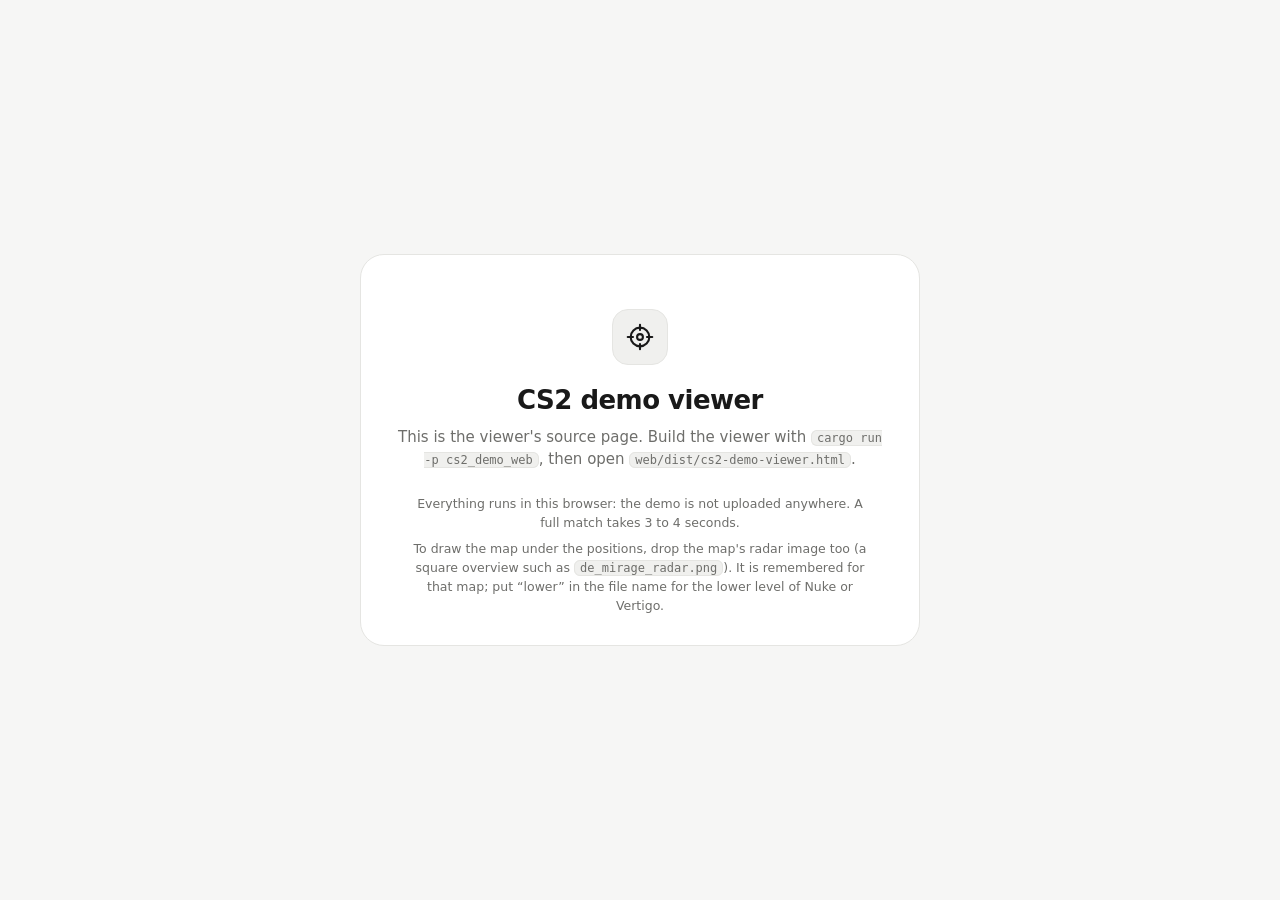
==== commit 6e9347fd: "Redesign the match viewer A new look for web/viewer.html: a sidebar with the match score and one vie" ====
--- a/web/viewer.html
+++ b/web/viewer.html
@@ -6,148 +6,260 @@
 <title>CS2 demo viewer</title>
 <style>
 :root {
-  --bg: #0e1014; --panel: #161920; --panel2: #1d212a; --line: #2a303b; --text: #e7e9ee; --muted: #98a1b1;
-  --t: #e8a33d; --ct: #5b9cf0; --a: #3ec7a0; --b: #c085f5; --bad: #e05d5d; --good: #4fbf7a; --warn: #d9c64b;
-  --radius: 10px; --shadow: 0 1px 2px rgba(0,0,0,.4);
+  --bg: #0a0a0a; --panel: #121212; --panel2: #1a1a1a; --line: #242424; --line2: #1b1b1b; --text: #ededed; --muted: #8b8b8b; --faint: #5a5a5a;
+  --t: #d6a75c; --ct: #7ea6d8; --a: #ededed; --b: #7a7a7a; --on-team: #0a0a0a;
+  --good: #7cc495; --bad: #e57b7b; --warn: #d9b85f;
+  --buy-p: #9a9a9a; --buy-e: #3d3d3d; --buy-se: #5e5e5e; --buy-f: #a3a3a3; --buy-fb: #ededed;
+  --map-bg: #0c0c0d; --floor: #1b1c1f; --floor-edge: #3a3d42;
+  --radius: 14px; --side-w: 236px;
+  --font: Inter, ui-sans-serif, system-ui, -apple-system, "Segoe UI", Roboto, sans-serif;
   color-scheme: dark;
 }
 @media (prefers-color-scheme: light) {
   :root:not([data-theme="dark"]) {
-    --bg: #f4f5f8; --panel: #ffffff; --panel2: #f0f2f6; --line: #dde1e8; --text: #1b1f27; --muted: #5d6676;
-    --t: #c07a10; --ct: #2f6fd1; --a: #12936f; --b: #8a4fd0; --shadow: 0 1px 2px rgba(0,0,0,.08);
+    --bg: #f6f6f5; --panel: #ffffff; --panel2: #f0f0ee; --line: #e5e5e2; --line2: #eeeeec; --text: #191919; --muted: #6e6e6b; --faint: #a5a5a1;
+    --t: #b07818; --ct: #2f63a8; --a: #191919; --b: #8f8f8a; --on-team: #ffffff;
+    --good: #2e8b57; --bad: #c4473f; --warn: #b8902a;
+    --buy-p: #8f8f8a; --buy-e: #e2e2df; --buy-se: #c4c4c0; --buy-f: #7a7a76; --buy-fb: #191919;
     color-scheme: light;
   }
 }
 :root[data-theme="light"] {
-  --bg: #f4f5f8; --panel: #ffffff; --panel2: #f0f2f6; --line: #dde1e8; --text: #1b1f27; --muted: #5d6676;
-  --t: #c07a10; --ct: #2f6fd1; --a: #12936f; --b: #8a4fd0; --shadow: 0 1px 2px rgba(0,0,0,.08);
+  --bg: #f6f6f5; --panel: #ffffff; --panel2: #f0f0ee; --line: #e5e5e2; --line2: #eeeeec; --text: #191919; --muted: #6e6e6b; --faint: #a5a5a1;
+  --t: #b07818; --ct: #2f63a8; --a: #191919; --b: #8f8f8a; --on-team: #ffffff;
+  --good: #2e8b57; --bad: #c4473f; --warn: #b8902a;
+  --buy-p: #8f8f8a; --buy-e: #e2e2df; --buy-se: #c4c4c0; --buy-f: #7a7a76; --buy-fb: #191919;
   color-scheme: light;
 }
 * { box-sizing: border-box; }
-html { scroll-behavior: smooth; }
-body { margin: 0; background: var(--bg); color: var(--text); font: 14px/1.45 system-ui, -apple-system, "Segoe UI", Roboto, sans-serif; }
+[hidden] { display: none !important; }
+body { margin: 0; background: var(--bg); color: var(--text); font: 14px/1.5 var(--font); -webkit-font-smoothing: antialiased; }
 a { color: inherit; }
-header.top { padding: 28px 16px 18px; border-bottom: 1px solid var(--line); background: var(--panel); }
-.wrap { max-width: 1280px; margin: 0 auto; padding: 0 16px; }
-header.top .wrap { padding: 0; }
-.scoreline { display: flex; align-items: center; gap: 18px; flex-wrap: wrap; }
-.scoreline .team { font-size: 26px; font-weight: 700; }
-.scoreline .score { font-size: 34px; font-weight: 800; font-variant-numeric: tabular-nums; letter-spacing: .02em; }
-.scoreline .dash { color: var(--muted); font-size: 26px; }
-.sub { color: var(--muted); margin-top: 6px; display: flex; gap: 14px; flex-wrap: wrap; }
-nav.tabs { position: sticky; top: 0; z-index: 5; background: color-mix(in srgb, var(--bg) 88%, transparent); backdrop-filter: blur(6px); border-bottom: 1px solid var(--line); }
-nav.tabs .wrap { display: flex; gap: 4px; overflow-x: auto; padding: 8px 16px; }
-nav.tabs a { text-decoration: none; color: var(--muted); padding: 6px 10px; border-radius: 6px; white-space: nowrap; }
-nav.tabs a:hover { color: var(--text); background: var(--panel2); }
-main section { margin: 22px 0; }
-h2 { font-size: 17px; margin: 0 0 12px; display: flex; align-items: baseline; gap: 10px; flex-wrap: wrap; }
-h2 small { font-weight: 400; color: var(--muted); font-size: 13px; }
-.card { background: var(--panel); border: 1px solid var(--line); border-radius: var(--radius); padding: 14px; box-shadow: var(--shadow); }
-.cards { display: grid; grid-template-columns: repeat(auto-fill, minmax(190px, 1fr)); gap: 10px; }
-.hl .label { color: var(--muted); font-size: 12px; text-transform: uppercase; letter-spacing: .06em; }
-.hl .who { font-weight: 650; font-size: 16px; margin-top: 4px; }
-.hl .num { font-size: 22px; font-weight: 750; font-variant-numeric: tabular-nums; }
+button, select, input { font: inherit; }
+.muted { color: var(--muted); } .good { color: var(--good); } .bad { color: var(--bad); }
+.t { color: var(--t); } .ct { color: var(--ct); }
+.dot { width: 8px; height: 8px; border-radius: 50%; display: inline-block; flex: none; }
+code { font-size: 12px; background: var(--panel2); border: 1px solid var(--line); padding: 0 5px; border-radius: 6px; }
+
+/* ---------- controls ---------- */
+select, button.btn { background: var(--panel); color: var(--text); border: 1px solid var(--line); border-radius: 999px; padding: 6px 14px; cursor: pointer; }
+button.btn:hover, select:hover { border-color: var(--faint); }
+button.btn:disabled { opacity: .4; cursor: default; }
+button.btn.icon { padding: 6px 10px; line-height: 1; }
+button.btn.primary { background: var(--text); color: var(--bg); border-color: var(--text); font-weight: 600; padding: 10px 22px; }
+.seg { display: inline-flex; gap: 2px; padding: 3px; border: 1px solid var(--line); border-radius: 999px; background: var(--panel); }
+.seg button { background: transparent; border: 0; color: var(--muted); padding: 5px 13px; border-radius: 999px; cursor: pointer; white-space: nowrap; }
+.seg button:hover { color: var(--text); }
+.seg button.on { background: var(--text); color: var(--bg); font-weight: 500; }
+.tag { font-size: 11px; padding: 0 7px; border-radius: 999px; background: var(--panel2); border: 1px solid var(--line); color: var(--muted); white-space: nowrap; }
+
+/* ---------- app shell ---------- */
+.app { display: grid; grid-template-columns: var(--side-w) minmax(0, 1fr); min-height: 100vh; }
+.sidenav { position: sticky; top: 0; height: 100vh; display: flex; flex-direction: column; gap: 18px; padding: 20px 14px 16px; background: var(--panel); border-right: 1px solid var(--line); overflow-y: auto; }
+.brand { display: flex; align-items: center; gap: 10px; padding: 0 6px; font-weight: 600; letter-spacing: -.01em; }
+.brand .logo { width: 28px; height: 28px; border-radius: 8px; display: grid; place-items: center; background: var(--text); color: var(--bg); }
+.matchcard { padding: 12px 12px 10px; border: 1px solid var(--line); border-radius: 12px; background: var(--bg); }
+.matchcard .row { display: flex; align-items: center; gap: 8px; }
+.matchcard .row + .row { margin-top: 4px; }
+.matchcard .nm { flex: 1; min-width: 0; overflow: hidden; text-overflow: ellipsis; white-space: nowrap; font-weight: 500; }
+.matchcard .sc { font-weight: 650; font-variant-numeric: tabular-nums; }
+.matchcard .row.lost { color: var(--muted); }
+.matchcard .map { margin-top: 8px; padding-top: 8px; border-top: 1px solid var(--line2); color: var(--muted); font-size: 12px; display: flex; justify-content: space-between; }
+.navlinks { display: grid; gap: 2px; }
+.navlinks a { display: flex; align-items: center; gap: 10px; padding: 8px 10px; border-radius: 9px; color: var(--muted); text-decoration: none; font-weight: 500; }
+.navlinks a svg { flex: none; opacity: .8; }
+.navlinks a:hover { color: var(--text); background: var(--panel2); }
+.navlinks a.on { color: var(--text); background: var(--panel2); }
+.side-actions { margin-top: auto; display: grid; gap: 6px; }
+.side-actions button.btn { text-align: left; border-radius: 9px; background: transparent; border-color: transparent; color: var(--muted); padding: 7px 10px; }
+.side-actions button.btn:hover { color: var(--text); background: var(--panel2); }
+.content { min-width: 0; padding: 30px 36px 56px; }
+.view { max-width: 1320px; scroll-margin-top: 30px; } /* a link to a view (#map, …) opens it at the top, not scrolled */
+.view[hidden] { display: none; }
+.view-head { display: flex; align-items: flex-end; justify-content: space-between; gap: 12px 20px; flex-wrap: wrap; margin-bottom: 20px; }
+.view-head h1 { font-size: 22px; font-weight: 600; letter-spacing: -.02em; margin: 0; }
+.view-head p { color: var(--muted); margin: 2px 0 0; font-size: 13px; }
+.stack { display: grid; gap: 28px; }
+h2 { font-size: 14px; font-weight: 600; margin: 0 0 12px; display: flex; align-items: baseline; gap: 10px; }
+h2 small { font-weight: 400; color: var(--muted); font-size: 12.5px; }
+.card { background: var(--panel); border: 1px solid var(--line); border-radius: var(--radius); padding: 18px; }
+.cards { display: grid; grid-template-columns: repeat(auto-fill, minmax(175px, 1fr)); gap: 12px; }
+.hl .label { color: var(--muted); font-size: 12.5px; }
+.hl .who { font-weight: 500; margin-top: 10px; display: flex; align-items: center; gap: 7px; }
+.hl .num { white-space: nowrap; font-size: 25px; font-weight: 600; letter-spacing: -.02em; font-variant-numeric: tabular-nums; margin: 2px 0; }
 .hl .what { color: var(--muted); font-size: 12px; }
+.empty { color: var(--muted); padding: 10px 0; }
+details.notes { color: var(--muted); font-size: 12.5px; border-top: 1px solid var(--line); padding-top: 14px; }
+details.notes summary { cursor: pointer; color: var(--text); font-weight: 500; font-size: 13px; }
+details.notes p { max-width: 860px; margin: 8px 0; }
+
+/* ---------- overview ---------- */
+.scorehead { display: grid; grid-template-columns: 1fr auto 1fr; align-items: center; gap: 24px; padding: 26px 28px; }
+.scorehead .team { display: flex; flex-direction: column; gap: 4px; min-width: 0; }
+.scorehead .team.b { align-items: flex-end; text-align: right; }
+.scorehead .tname { font-size: 20px; font-weight: 600; letter-spacing: -.01em; display: flex; align-items: center; gap: 9px; }
+.scorehead .halves { color: var(--muted); font-size: 12.5px; font-variant-numeric: tabular-nums; }
+.scorehead .score { font-size: 46px; font-weight: 650; letter-spacing: -.03em; font-variant-numeric: tabular-nums; line-height: 1; display: flex; gap: 14px; align-items: center; }
+.scorehead .score .sep { color: var(--faint); font-weight: 300; }
+.scorehead .score .lost { color: var(--muted); }
+.metachips { display: flex; gap: 6px; flex-wrap: wrap; justify-content: center; margin-top: 14px; grid-column: 1 / -1; }
+.metachips span { border: 1px solid var(--line); border-radius: 999px; padding: 2px 10px; font-size: 12px; color: var(--muted); }
+
+/* ---------- round chips (overview, replay) ---------- */
+.rchips { display: flex; gap: 4px; flex-wrap: wrap; align-items: center; }
+#rprounds { flex-wrap: nowrap; overflow-x: auto; gap: 3px; padding-bottom: 2px; }
+#rprounds .rchip { flex: 0 0 28px; width: 28px; height: 34px; }
+#rprounds .gap { flex: 0 0 8px; }
+.rchips .gap { width: 10px; }
+.rchip { width: 32px; height: 38px; border-radius: 8px; display: flex; flex-direction: column; align-items: center; justify-content: center; gap: 5px; font-size: 12px; font-variant-numeric: tabular-nums; background: var(--panel); border: 1px solid var(--line); color: var(--muted); cursor: pointer; position: relative; padding: 0; }
+.rchip i { display: block; width: 14px; height: 3px; border-radius: 2px; }
+.rchip:hover { color: var(--text); border-color: var(--faint); }
+.rchip.on { background: var(--text); color: var(--bg); border-color: var(--text); }
+.chiplegend { display: flex; gap: 14px; color: var(--muted); font-size: 12px; margin-top: 10px; flex-wrap: wrap; }
+.chiplegend span { display: inline-flex; align-items: center; gap: 6px; }
+
+/* ---------- tables ---------- */
 .tablewrap { overflow-x: auto; }
 table { border-collapse: collapse; width: 100%; font-variant-numeric: tabular-nums; }
-th, td { padding: 6px 8px; text-align: right; white-space: nowrap; border-bottom: 1px solid var(--line); }
+th, td { padding: 9px 10px; text-align: right; white-space: nowrap; border-bottom: 1px solid var(--line2); }
 th:first-child, td:first-child { text-align: left; }
-th { color: var(--muted); font-weight: 600; font-size: 12px; cursor: pointer; user-select: none; position: sticky; top: 0; background: var(--panel); }
-th[title] { text-decoration: underline dotted; text-underline-offset: 3px; }
-th.sorted::after { content: " ▾"; }
-th.sorted.asc::after { content: " ▴"; }
+tbody tr:last-child td { border-bottom: 0; }
+th { color: var(--muted); font-weight: 500; font-size: 12px; cursor: pointer; user-select: none; }
+th.sorted { color: var(--text); }
+th.sorted::after { content: " ↓"; }
+th.sorted.asc::after { content: " ↑"; }
 tbody tr:hover { background: var(--panel2); }
-.teamhead { display: flex; align-items: center; gap: 10px; margin: 4px 0 8px; font-weight: 700; }
-.chip { display: inline-flex; align-items: center; gap: 6px; padding: 2px 8px; border-radius: 999px; font-size: 12px; font-weight: 600; background: var(--panel2); border: 1px solid var(--line); }
-.dot { width: 10px; height: 10px; border-radius: 50%; display: inline-block; flex: none; }
-.seg { display: inline-flex; border: 1px solid var(--line); border-radius: 8px; overflow: hidden; }
-.seg button { background: transparent; border: 0; color: var(--muted); padding: 5px 11px; cursor: pointer; font: inherit; }
-.seg button + button { border-left: 1px solid var(--line); }
-.seg button.on { background: var(--panel2); color: var(--text); font-weight: 600; }
-select, button.btn { background: var(--panel2); color: var(--text); border: 1px solid var(--line); border-radius: 7px; padding: 5px 9px; font: inherit; }
-button.btn { cursor: pointer; }
-button.btn:hover { border-color: var(--muted); }
-.toolbar { display: flex; flex-wrap: wrap; gap: 8px; align-items: center; margin-bottom: 10px; }
-.good { color: var(--good); } .bad { color: var(--bad); } .muted { color: var(--muted); }
-.t { color: var(--t); } .ct { color: var(--ct); }
-.rounds { display: flex; gap: 3px; overflow-x: auto; padding-bottom: 6px; }
-.round { flex: 0 0 36px; border-radius: 6px; border: 1px solid var(--line); background: var(--panel2); cursor: pointer; text-align: center; padding: 4px 0 3px; font-size: 11px; }
-.round:hover { border-color: var(--muted); }
-.round.sel { outline: 2px solid var(--text); outline-offset: 1px; }
-.round .n { color: var(--muted); }
-.round .w { height: 20px; display: grid; place-items: center; font-size: 13px; font-weight: 700; color: #111; border-radius: 4px; margin: 2px 3px; }
-.round .buy { font-size: 9.5px; font-weight: 700; border-radius: 3px; margin: 2px 3px 0; color: #111; }
-.half { flex: 0 0 8px; }
-.rdetail { display: grid; grid-template-columns: minmax(0, 1fr) minmax(0, 1.3fr); gap: 14px; margin-top: 12px; }
-@media (max-width: 860px) { .rdetail { grid-template-columns: 1fr; } }
+.teamhead { display: flex; align-items: center; gap: 10px; margin: 0 0 6px; font-weight: 600; }
+.teamhead + .tablewrap { margin-bottom: 18px; }
+.foot-note { color: var(--muted); font-size: 12px; margin: 4px 0 0; }
+
+/* ---------- rounds ---------- */
+.rounds { display: flex; gap: 4px; overflow-x: auto; padding: 2px 2px 6px; }
+.round { flex: 0 0 38px; border-radius: 10px; border: 1px solid var(--line); background: var(--panel); cursor: pointer; text-align: center; padding: 5px 0 4px; font-size: 11px; }
+.round:hover { border-color: var(--faint); }
+.round.sel { outline: 1.5px solid var(--text); outline-offset: 1px; }
+.round .n { color: var(--muted); font-variant-numeric: tabular-nums; }
+.round .w { height: 22px; display: grid; place-items: center; font-size: 13px; font-weight: 700; color: var(--on-team); border-radius: 7px; margin: 3px 4px; }
+.round .buy { font-size: 10px; font-weight: 600; color: var(--muted); height: 14px; }
+.half { flex: 0 0 10px; }
+.legend { display: flex; gap: 14px; flex-wrap: wrap; color: var(--muted); font-size: 12px; margin-top: 10px; }
+.legend span { display: inline-flex; align-items: center; gap: 6px; }
+.rdetail { display: grid; grid-template-columns: minmax(0, 1fr) minmax(0, 1.25fr); gap: 16px; margin-top: 16px; }
+@media (max-width: 960px) { .rdetail { grid-template-columns: 1fr; } }
+.rdetail h3 { font-size: 16px; font-weight: 600; margin: 0 0 10px; display: flex; gap: 10px; align-items: baseline; }
+.rdetail h3 small { font-size: 13px; font-weight: 400; color: var(--muted); }
+.kv { display: grid; grid-template-columns: auto 1fr; gap: 6px 16px; }
+.kv > div:nth-child(odd) { color: var(--muted); }
 .feed { list-style: none; margin: 0; padding: 0; }
-.feed li { padding: 4px 0; border-bottom: 1px dashed var(--line); display: flex; gap: 8px; align-items: baseline; flex-wrap: wrap; }
-.feed .time { color: var(--muted); font-variant-numeric: tabular-nums; width: 44px; flex: none; }
-.tag { font-size: 10.5px; padding: 0 5px; border-radius: 4px; background: var(--panel2); border: 1px solid var(--line); color: var(--muted); }
-.kv { display: grid; grid-template-columns: auto 1fr; gap: 4px 12px; }
-.kv div:nth-child(odd) { color: var(--muted); }
-.legend { display: flex; gap: 12px; flex-wrap: wrap; color: var(--muted); font-size: 12px; margin-top: 8px; }
-.legend span { display: inline-flex; align-items: center; gap: 5px; }
+.feed li { padding: 7px 0; border-bottom: 1px solid var(--line2); display: flex; gap: 8px; align-items: baseline; flex-wrap: wrap; }
+.feed li:last-child { border-bottom: 0; }
+.feed .time { color: var(--muted); font-variant-numeric: tabular-nums; width: 40px; flex: none; }
 svg text { fill: var(--muted); font-size: 11px; }
-.mapgrid { display: grid; grid-template-columns: minmax(0, 860px) minmax(260px, 1fr); gap: 14px; align-items: start; }
-@media (max-width: 1100px) { .mapgrid { grid-template-columns: 1fr; } }
-.canvasbox { position: relative; background: #0a0c10; border-radius: var(--radius); border: 1px solid var(--line); overflow: hidden; touch-action: none; }
+
+/* ---------- 2D replay ---------- */
+.rp-bar { display: flex; gap: 8px; align-items: center; flex-wrap: wrap; margin-bottom: 14px; }
+.rp-bar .grow { flex: 1; }
+.rp { display: grid; grid-template-columns: 220px minmax(0, 1fr) 220px; gap: 14px; align-items: start; }
+.rp.analysis { grid-template-columns: minmax(0, 1fr) 290px; }
+.rp.analysis #hudA { display: none; }
+@media (max-width: 1180px) { .rp, .rp.analysis { grid-template-columns: 1fr; } .rp #hudA { order: 2; } .rp #mapside { order: 3; } }
+.rp-stage { display: flex; flex-direction: column; gap: 10px; min-width: 0; }
+.rp-score { display: grid; grid-template-columns: 1fr auto 1fr; align-items: center; gap: 12px; padding: 8px 16px; border: 1px solid var(--line); border-radius: 12px; background: var(--panel); }
+.rp-score .sd { display: flex; align-items: center; gap: 10px; min-width: 0; }
+.rp-score .sd.b { justify-content: flex-end; }
+.rp-score .tn { font-weight: 600; overflow: hidden; text-overflow: ellipsis; white-space: nowrap; }
+.rp-score .sc { font-size: 22px; font-weight: 650; font-variant-numeric: tabular-nums; }
+.rp-score .mid { text-align: center; line-height: 1.2; }
+.rp-score .rn { font-size: 11.5px; color: var(--muted); }
+.rp-score .clk { font-size: 20px; font-weight: 650; font-variant-numeric: tabular-nums; }
+.rp-score .clk.bomb { color: var(--bad); }
+.sidetag { font-size: 10.5px; font-weight: 700; padding: 1px 6px; border-radius: 5px; letter-spacing: .03em; }
+.sidetag.t { background: color-mix(in srgb, var(--t) 18%, transparent); }
+.sidetag.ct { background: color-mix(in srgb, var(--ct) 18%, transparent); }
+.canvasbox { position: relative; display: grid; place-items: center; background: var(--map-bg); border: 1px solid var(--line); border-radius: var(--radius); overflow: hidden; touch-action: none; }
 canvas#radar { display: block; cursor: grab; }
 canvas#radar.drag { cursor: grabbing; }
-.tip { position: absolute; pointer-events: none; background: rgba(12,14,18,.94); color: #e7e9ee; border: 1px solid #3a4150; border-radius: 7px; padding: 6px 8px; font-size: 12px; max-width: 280px; display: none; z-index: 3; }
-.hint { position: absolute; left: 10px; bottom: 8px; font-size: 11px; color: #8d96a6; pointer-events: none; }
+.killfeed { position: absolute; top: 12px; right: 12px; display: flex; flex-direction: column; gap: 4px; align-items: flex-end; pointer-events: none; }
+.kf { display: flex; gap: 7px; align-items: center; padding: 4px 10px; border-radius: 8px; background: rgba(12,12,12,.78); border: 1px solid rgba(255,255,255,.07); color: #ededed; font-size: 12px; backdrop-filter: blur(6px); }
+.kf .wp { color: #9a9a9a; }
+.kf .t { color: #e3b56a; } .kf .ct { color: #8db4e6; }
+.kf .hs { font-size: 10px; color: #9a9a9a; }
+.tip { position: absolute; pointer-events: none; background: rgba(12,12,12,.94); color: #ededed; border: 1px solid #333; border-radius: 9px; padding: 7px 9px; font-size: 12px; max-width: 280px; display: none; z-index: 3; }
+.hint { position: absolute; left: 12px; bottom: 9px; font-size: 11px; color: #6c6c6c; pointer-events: none; }
+.transport { display: flex; align-items: center; gap: 8px; }
+.transport .clockmini { font-variant-numeric: tabular-nums; color: var(--muted); font-size: 12.5px; min-width: 76px; text-align: right; }
+.scrub { position: relative; flex: 1; height: 32px; min-width: 160px; }
+.scrub .marks { position: absolute; left: 7px; right: 7px; top: 0; height: 10px; }
+.scrub .mk { position: absolute; top: 1px; width: 3px; height: 8px; border-radius: 2px; transform: translateX(-50%); cursor: pointer; }
+.scrub .mk.bomb { width: 8px; height: 8px; top: 1px; border-radius: 2px; transform: translateX(-50%) rotate(45deg); background: var(--bad); }
+.scrub input[type=range] { position: absolute; left: 0; right: 0; top: 13px; width: 100%; height: 18px; margin: 0; background: transparent; -webkit-appearance: none; appearance: none; --p: 0%; }
+.scrub input[type=range]::-webkit-slider-runnable-track { height: 4px; border-radius: 2px; background: linear-gradient(to right, var(--text) var(--p), var(--panel2) var(--p)); }
+.scrub input[type=range]::-moz-range-track { height: 4px; border-radius: 2px; background: linear-gradient(to right, var(--text) var(--p), var(--panel2) var(--p)); }
+.scrub input[type=range]::-webkit-slider-thumb { -webkit-appearance: none; width: 14px; height: 14px; margin-top: -5px; border-radius: 50%; background: var(--text); border: 3px solid var(--bg); box-shadow: 0 0 0 1px var(--line); }
+.scrub input[type=range]::-moz-range-thumb { width: 10px; height: 10px; border-radius: 50%; background: var(--text); border: 3px solid var(--bg); }
+.hudcol { display: grid; gap: 6px; }
+.hudhead { display: flex; align-items: center; gap: 8px; font-weight: 600; padding: 2px 2px 4px; }
+.hudhead .alive { margin-left: auto; font-weight: 400; color: var(--muted); font-size: 12px; }
+.pcard { display: grid; grid-template-columns: minmax(0, 1fr) auto; gap: 3px 8px; padding: 9px 11px; border-radius: 11px; background: var(--panel); border: 1px solid var(--line); cursor: pointer; }
+.pcard:hover { border-color: var(--faint); }
+.pcard.focus { border-color: var(--text); }
+.pcard.dead { opacity: .38; }
+.pcard .nm { font-weight: 600; overflow: hidden; text-overflow: ellipsis; white-space: nowrap; }
+.pcard .hpn { font-weight: 600; font-variant-numeric: tabular-nums; }
+.pcard .hp { grid-column: 1 / -1; height: 4px; background: var(--panel2); border-radius: 2px; overflow: hidden; }
+.pcard .hp > i { display: block; height: 100%; border-radius: 2px; }
+.pcard .meta { grid-column: 1 / -1; display: flex; justify-content: space-between; gap: 8px; color: var(--muted); font-size: 12px; }
+.pcard .meta b { color: var(--text); font-weight: 500; }
+.pcard .icons { display: inline-flex; gap: 4px; }
 .side { display: flex; flex-direction: column; gap: 12px; }
-.timeline { display: flex; align-items: center; gap: 8px; margin-top: 10px; flex-wrap: wrap; }
-.timeline input[type=range] { flex: 1 1 200px; accent-color: var(--text); }
-.clock { font-variant-numeric: tabular-nums; min-width: 92px; text-align: center; font-weight: 650; }
-.hud { display: grid; gap: 6px; }
-.hudrow { display: grid; grid-template-columns: 1fr auto; gap: 2px 8px; align-items: center; padding: 4px 6px; border-radius: 6px; background: var(--panel2); }
-.hudrow.dead { opacity: .45; }
-.hudrow .nm { font-weight: 600; overflow: hidden; text-overflow: ellipsis; white-space: nowrap; }
-.hudrow .wp { color: var(--muted); font-size: 12px; text-align: right; }
-.hp { grid-column: 1 / -1; height: 4px; background: var(--line); border-radius: 2px; overflow: hidden; }
-.hp > i { display: block; height: 100%; }
-.list { max-height: 420px; overflow: auto; }
-.list .item { padding: 6px 8px; border-radius: 6px; cursor: pointer; border: 1px solid transparent; }
+.list { max-height: 520px; overflow: auto; }
+.list .item { padding: 7px 9px; border-radius: 9px; cursor: pointer; border: 1px solid transparent; }
 .list .item:hover, .list .item.on { background: var(--panel2); border-color: var(--line); }
-footer { color: var(--muted); font-size: 12px; padding: 24px 16px 40px; border-top: 1px solid var(--line); margin-top: 30px; }
-footer p { max-width: 900px; margin: 6px 0; }
-.empty { color: var(--muted); padding: 10px 0; }
-.wbar { display: inline-block; height: 6px; border-radius: 3px; background: var(--muted); vertical-align: middle; margin-left: 6px; opacity: .6; }
-.topbar { display: flex; gap: 14px 20px; align-items: flex-start; justify-content: space-between; flex-wrap: wrap; }
-.actions { display: flex; gap: 8px; flex-wrap: wrap; }
-
-/* ---------- start screen: drop a demo ---------- */
+
+/* ---------- start screen ---------- */
 .start { min-height: 100vh; display: grid; place-items: center; padding: 32px 16px; }
 .start[hidden] { display: none; }
-.dropcard { width: min(600px, 100%); text-align: center; background: var(--panel); border: 2px dashed var(--line); border-radius: 18px; padding: 44px 28px 28px; box-shadow: var(--shadow); transition: border-color .15s, background-color .15s; }
-body.dragging .dropcard { border-color: var(--a); background: color-mix(in srgb, var(--a) 7%, var(--panel)); }
-.mark { width: 56px; height: 56px; margin: 0 auto 14px; border-radius: 14px; display: grid; place-items: center; background: var(--panel2); border: 1px solid var(--line); color: var(--a); }
-.dropcard h1 { font-size: 24px; margin: 0 0 6px; letter-spacing: -.01em; }
-.lead { color: var(--muted); margin: 0 0 22px; font-size: 15px; }
+.dropcard { width: min(560px, 100%); text-align: center; background: var(--panel); border: 1px solid var(--line); border-radius: 24px; padding: 54px 36px 30px; transition: border-color .15s, background-color .15s; }
+body.dragging .dropcard { border-color: var(--text); background: var(--panel2); }
+.mark { width: 56px; height: 56px; margin: 0 auto 16px; border-radius: 16px; display: grid; place-items: center; background: var(--panel2); border: 1px solid var(--line); color: var(--text); }
+.dropcard h1 { font-size: 26px; font-weight: 600; margin: 0 0 6px; letter-spacing: -.02em; }
+.lead { color: var(--muted); margin: 0 0 24px; font-size: 15px; }
 .lead b { color: var(--text); }
-button.btn.primary { background: var(--a); color: #06140f; border-color: var(--a); font-weight: 650; padding: 9px 18px; font-size: 15px; }
-button.btn.primary:hover { filter: brightness(1.08); border-color: var(--a); }
-.fine { color: var(--muted); font-size: 12.5px; margin: 22px auto 0; max-width: 470px; }
+.fine { color: var(--muted); font-size: 12.5px; margin: 24px auto 0; max-width: 460px; }
 .fine + .fine { margin-top: 8px; }
-code { font-size: 12px; background: var(--panel2); border: 1px solid var(--line); padding: 0 5px; border-radius: 4px; }
 .progress { text-align: left; }
-.pname { font-weight: 650; overflow: hidden; text-overflow: ellipsis; white-space: nowrap; }
-.bar { height: 8px; margin-top: 12px; background: var(--panel2); border: 1px solid var(--line); border-radius: 5px; overflow: hidden; }
-.bar > i { display: block; height: 100%; width: 0; background: var(--a); transition: width .2s; }
+.pname { font-weight: 600; overflow: hidden; text-overflow: ellipsis; white-space: nowrap; }
+.bar { height: 6px; margin-top: 14px; background: var(--panel2); border-radius: 3px; overflow: hidden; }
+.bar > i { display: block; height: 100%; width: 0; background: var(--text); border-radius: 3px; transition: width .2s; }
 .bar.busy > i { width: 35%; animation: busy 1.1s ease-in-out infinite alternate; }
 @keyframes busy { from { margin-left: 0; } to { margin-left: 65%; } }
 .pmeta { color: var(--muted); font-size: 12.5px; display: flex; justify-content: space-between; gap: 10px; margin-top: 8px; font-variant-numeric: tabular-nums; }
 .prow { display: flex; justify-content: flex-end; margin-top: 14px; }
-.alert, .notice { margin-top: 18px; text-align: left; border-radius: 10px; padding: 10px 12px; white-space: pre-wrap; overflow-wrap: anywhere; }
-.alert { background: color-mix(in srgb, var(--bad) 12%, var(--panel)); border: 1px solid color-mix(in srgb, var(--bad) 45%, var(--line)); }
+.alert, .notice { margin-top: 18px; text-align: left; border-radius: 12px; padding: 10px 12px; white-space: pre-wrap; overflow-wrap: anywhere; }
+.alert { background: color-mix(in srgb, var(--bad) 12%, var(--panel)); border: 1px solid color-mix(in srgb, var(--bad) 40%, var(--line)); }
 .notice { background: var(--panel2); border: 1px solid var(--line); }
 #back { margin-top: 12px; }
-#veil { position: fixed; inset: 10px; z-index: 50; display: none; place-items: center; border: 3px dashed var(--a); border-radius: 18px; background: color-mix(in srgb, var(--bg) 80%, transparent); pointer-events: none; }
+#veil { position: fixed; inset: 12px; z-index: 50; display: none; place-items: center; border: 2px dashed var(--text); border-radius: 20px; background: color-mix(in srgb, var(--bg) 80%, transparent); pointer-events: none; }
 body.dragging.has-report #veil { display: grid; }
-#veil div { font-size: 19px; font-weight: 700; background: var(--panel); border: 1px solid var(--line); padding: 14px 22px; border-radius: 12px; box-shadow: var(--shadow); }
-.toast { position: fixed; left: 50%; bottom: 20px; transform: translateX(-50%); z-index: 60; background: var(--panel); border: 1px solid var(--line); padding: 10px 14px; border-radius: 10px; box-shadow: 0 6px 24px rgba(0,0,0,.35); width: max-content; max-width: calc(100% - 32px); }
+#veil div { font-size: 18px; font-weight: 600; background: var(--panel); border: 1px solid var(--line); padding: 14px 22px; border-radius: 14px; }
+.toast { position: fixed; left: 50%; bottom: 20px; transform: translateX(-50%); z-index: 60; background: var(--panel); border: 1px solid var(--line); padding: 10px 14px; border-radius: 12px; box-shadow: 0 8px 28px rgba(0,0,0,.3); width: max-content; max-width: calc(100% - 32px); }
 @media (prefers-reduced-motion: reduce) { .bar > i, .dropcard { transition: none; } .bar.busy > i { animation: none; width: 100%; opacity: .5; } }
+
+/* ---------- small screens: the sidebar becomes a top bar ---------- */
+@media (max-width: 860px) {
+  .app { grid-template-columns: 1fr; }
+  .sidenav { position: sticky; z-index: 5; height: auto; flex-direction: row; align-items: center; gap: 10px; padding: 10px 12px; border-right: 0; border-bottom: 1px solid var(--line); overflow-x: auto; }
+  .brand span, .matchcard, .side-actions { display: none; }
+  .navlinks { display: flex; }
+  .navlinks a { white-space: nowrap; }
+  .navlinks a svg { display: none; }
+  .content { padding: 20px 14px 40px; }
+  .view { scroll-margin-top: 80px; } /* clear of the sticky top bar */
+  .transport { flex-wrap: wrap; }
+  .transport .scrub { flex-basis: 100%; order: -1; }
+  .scorehead { grid-template-columns: 1fr; text-align: center; }
+  .scorehead .team, .scorehead .team.b { align-items: center; text-align: center; }
+}
 </style>
 </head>
 <body>
@@ -176,41 +288,74 @@
 <input type="file" id="file-radar" accept="image/*" multiple hidden>
 
 <template id="skeleton">
-<header class="top"><div class="wrap topbar"><div id="head"></div>
-  <div class="actions">
+<div class="app">
+<aside class="sidenav">
+  <div class="brand"><div class="logo"><svg width="16" height="16" viewBox="0 0 24 24" fill="none" stroke="currentColor" stroke-width="2.2" stroke-linecap="round"><circle cx="12" cy="12" r="7"/><circle cx="12" cy="12" r="1.5"/><path d="M12 2v4M12 18v4M2 12h4M18 12h4"/></svg></div><span>CS2 Demo Library</span></div>
+  <div class="matchcard" id="matchcard"></div>
+  <nav class="navlinks" id="navlinks">
+    <a href="#overview" data-view="overview"><svg width="16" height="16" viewBox="0 0 24 24" fill="none" stroke="currentColor" stroke-width="1.8"><rect x="3.5" y="3.5" width="7" height="7" rx="2"/><rect x="13.5" y="3.5" width="7" height="7" rx="2"/><rect x="3.5" y="13.5" width="7" height="7" rx="2"/><rect x="13.5" y="13.5" width="7" height="7" rx="2"/></svg>Overview</a>
+    <a href="#map" data-view="map"><svg width="16" height="16" viewBox="0 0 24 24" fill="none" stroke="currentColor" stroke-width="1.8" stroke-linejoin="round"><path d="M9 4 3 6v14l6-2 6 2 6-2V4l-6 2-6-2z"/><path d="M9 4v14M15 6v14"/></svg>2D Replay</a>
+    <a href="#scoreboard" data-view="scoreboard"><svg width="16" height="16" viewBox="0 0 24 24" fill="none" stroke="currentColor" stroke-width="1.8" stroke-linecap="round"><path d="M4 6h16M4 12h16M4 18h16"/></svg>Scoreboard</a>
+    <a href="#rounds" data-view="rounds"><svg width="16" height="16" viewBox="0 0 24 24" fill="none" stroke="currentColor" stroke-width="1.8" stroke-linecap="round"><circle cx="12" cy="12" r="8"/><path d="M12 8v4l3 2"/></svg>Rounds</a>
+    <a href="#economy" data-view="economy"><svg width="16" height="16" viewBox="0 0 24 24" fill="none" stroke="currentColor" stroke-width="1.8" stroke-linecap="round" stroke-linejoin="round"><path d="M4 4v16h16M8 15l4-4 3 3 5-6"/></svg>Economy</a>
+    <a href="#utility" data-view="utility"><svg width="16" height="16" viewBox="0 0 24 24" fill="none" stroke="currentColor" stroke-width="1.8"><circle cx="9" cy="14" r="4.5"/><circle cx="15.5" cy="10.5" r="5"/></svg>Utility</a>
+    <a href="#aim" data-view="aim"><svg width="16" height="16" viewBox="0 0 24 24" fill="none" stroke="currentColor" stroke-width="1.8" stroke-linecap="round"><circle cx="12" cy="12" r="7"/><path d="M12 2v5M12 17v5M2 12h5M17 12h5"/></svg>Aim</a>
+    <a href="#clutches" data-view="clutches"><svg width="16" height="16" viewBox="0 0 24 24" fill="none" stroke="currentColor" stroke-width="1.8" stroke-linejoin="round"><path d="M12 3l7 3v5c0 5-3.5 8-7 10-3.5-2-7-5-7-10V6z"/></svg>Clutches</a>
+  </nav>
+  <div class="side-actions">
     <button class="btn" type="button" data-act="open">Open demo…</button>
     <button class="btn" type="button" data-act="radar" title="A square radar overview of this map, drawn under the positions">Radar image…</button>
     <button class="btn" type="button" data-act="save" title="One HTML file with this report inside, to keep or share">Save report</button>
-  </div></div></header>
-<nav class="tabs"><div class="wrap">
-  <a href="#overview">Overview</a><a href="#scoreboard">Scoreboard</a><a href="#rounds">Rounds</a>
-  <a href="#economy">Economy</a><a href="#map">Map &amp; replay</a><a href="#utility">Utility</a>
-  <a href="#aim">Aim</a><a href="#clutches">Clutches</a>
-</div></nav>
-<main class="wrap">
-  <section id="overview"><h2>Highlights</h2><div class="cards" id="highlights"></div></section>
-  <section id="scoreboard"><h2>Scoreboard <small>click a column to sort</small></h2>
-    <div class="toolbar"><div class="seg" id="sbside"></div></div>
-    <div class="card" id="sbtables"></div></section>
-  <section id="rounds"><h2>Rounds <small>click a round for details and its replay</small></h2>
-    <div class="card"><div class="rounds" id="strip"></div>
-    <div class="legend" id="striplegend"></div>
-    <div class="rdetail" id="rdetail"></div></div></section>
-  <section id="economy"><h2>Economy <small>team equipment value when freeze time ends</small></h2>
-    <div class="card"><svg id="eco" width="100%" role="img" aria-label="Equipment value per round"></svg>
-    <div class="legend" id="ecolegend"></div></div></section>
-  <section id="map"><h2>Map &amp; replay <small id="mapnote"></small></h2>
-    <div class="toolbar" id="maptools"></div>
-    <div class="mapgrid">
-      <div><div class="canvasbox" id="canvasbox"><canvas id="radar" width="1024" height="1024"></canvas><div class="tip" id="tip"></div><div class="hint">scroll to zoom · drag to pan · double-click to reset</div></div>
-        <div class="timeline" id="timeline"></div></div>
+    <button class="btn" type="button" data-act="theme" id="themebtn">Theme</button>
+  </div>
+</aside>
+<main class="content">
+  <section class="view stack" id="overview">
+    <div class="card scorehead" id="scorehead"></div>
+    <div><h2>Highlights</h2><div class="cards" id="highlights"></div></div>
+    <div><h2>Round history <small>click a round to watch it</small></h2><div class="card"><div class="rchips" id="ovrounds"></div><div class="chiplegend" id="ovlegend"></div></div></div>
+    <details class="notes" id="notes"><summary>How these numbers are calculated</summary></details>
+  </section>
+  <section class="view" id="map">
+    <div class="rp-bar" id="maptools"></div>
+    <div class="rp" id="rp">
+      <div class="hudcol" id="hudA"></div>
+      <div class="rp-stage">
+        <div class="rp-score" id="rpscore"></div>
+        <div class="canvasbox" id="canvasbox"><canvas id="radar" width="1024" height="1024"></canvas><div class="killfeed" id="killfeed"></div><div class="tip" id="tip"></div><div class="hint" id="maphint">scroll to zoom · drag to pan · double-click to reset</div></div>
+        <div class="transport" id="timeline"></div>
+        <div class="rchips" id="rprounds"></div>
+      </div>
       <div class="side" id="mapside"></div>
-    </div></section>
-  <section id="utility"><h2>Utility</h2><div class="card tablewrap" id="utiltable"></div></section>
-  <section id="aim"><h2>Aim &amp; mechanics <small>from every shot; approximate (64-tick demos)</small></h2><div class="card tablewrap" id="aimtable"></div></section>
-  <section id="clutches"><h2>Clutches</h2><div class="card tablewrap" id="clutchtable"></div></section>
+    </div>
+  </section>
+  <section class="view" id="scoreboard">
+    <div class="view-head"><div><h1>Scoreboard</h1><p>Click a column to sort</p></div><div class="rp-bar" style="margin:0"><div class="seg" id="sbside"></div><div class="seg" data-detail="scoreboard"></div></div></div>
+    <div class="card" id="sbtables"></div>
+  </section>
+  <section class="view" id="rounds">
+    <div class="view-head"><div><h1>Rounds</h1><p>Click a round for its kills, economy and bomb</p></div></div>
+    <div class="card"><div class="rounds" id="strip"></div><div class="legend" id="striplegend"></div></div>
+    <div class="card rdetail" id="rdetail"></div>
+  </section>
+  <section class="view" id="economy">
+    <div class="view-head"><div><h1>Economy</h1><p>Team equipment value when freeze time ends · click a point to open the round</p></div></div>
+    <div class="card"><svg id="eco" width="100%" role="img" aria-label="Equipment value per round"></svg><div class="legend" id="ecolegend"></div></div>
+  </section>
+  <section class="view" id="utility">
+    <div class="view-head"><div><h1>Utility</h1><p>Grenades thrown, enemies blinded and damage</p></div><div class="seg" data-detail="utility"></div></div>
+    <div class="card tablewrap" id="utiltable"></div>
+  </section>
+  <section class="view" id="aim">
+    <div class="view-head"><div><h1>Aim &amp; mechanics</h1><p>From every shot; approximate on 64-tick demos</p></div><div class="seg" data-detail="aim"></div></div>
+    <div class="card tablewrap" id="aimtable"></div>
+  </section>
+  <section class="view" id="clutches">
+    <div class="view-head"><div><h1>Clutches</h1><p>Last player alive on their side against one or more enemies</p></div></div>
+    <div class="card tablewrap" id="clutchtable"></div>
+  </section>
 </main>
-<footer><div class="wrap" id="foot"></div></footer>
+</div>
 </template>
 
 <!-- The analyzer (cs2_demo compiled to WebAssembly, base64), put here by `cargo run -p cs2_demo_web`. -->
@@ -226,6 +371,11 @@
   pre.textContent = "The viewer hit an error: " + (e.error && e.error.stack ? e.error.stack : e.message);
   document.body.prepend(pre);
 });
+// Rounded rectangles on a canvas came with Chrome 99, Firefox 112 and Safari 16;
+// the analyzer runs from Chrome 91 and Firefox 89, so draw square corners there.
+if (!CanvasRenderingContext2D.prototype.roundRect) {
+  CanvasRenderingContext2D.prototype.roundRect = function (x, y, w, h) { this.rect(x, y, w, h); };
+}
 
 /* ---------- the analyzer: runs in a worker, or on the page if workers are blocked ---------- */
 // One analyzer: `load` gives it the compiled module, `run` one demo. Workers
@@ -560,7 +710,18 @@
   if (act === "open") el("file-demo").click();
   else if (act === "radar") el("file-radar").click();
   else if (act === "save") saveReport();
+  else if (act === "theme") {
+    const dark = getComputedStyle(document.documentElement).colorScheme.includes("dark");
+    setTheme(dark ? "light" : "dark");
+    if (current) render(true);
+  }
 });
+// Light or dark: the system's choice until the theme button is used, then that choice (remembered when the browser allows it).
+function setTheme(theme) {
+  if (theme) document.documentElement.dataset.theme = theme;
+  try { if (theme) localStorage.setItem("cs2-demo-viewer-theme", theme); } catch {}
+}
+try { const saved = localStorage.getItem("cs2-demo-viewer-theme"); if (saved) document.documentElement.dataset.theme = saved; } catch {}
 
 if (!CAN_ANALYZE) {
   el("lead").innerHTML = "This is the viewer's source page. Build the viewer with <code>cargo run -p cs2_demo_web</code>, then open <code>web/dist/cs2-demo-viewer.html</code>.";
@@ -622,6 +783,9 @@
 const sideOf = (s) => (s === "Terrorist" ? "t" : s === "CounterTerrorist" ? "ct" : "");
 const SIDE_LABEL = { t: "T", ct: "CT" };
 const sideColor = (s) => (sideOf(s) === "t" ? css("--t") : sideOf(s) === "ct" ? css("--ct") : css("--muted"));
+// The map stays dark in both themes, so it has its own T and CT colors.
+const MAP_SIDE = { t: "#e0b062", ct: "#86aee3" };
+const mapColor = (s) => MAP_SIDE[sideOf(s)] || "#9a9a9a";
 
 const WNAME = { ak47: "AK-47", m4a1: "M4A4", m4a1_silencer: "M4A1-S", awp: "AWP", ssg08: "SSG 08", usp_silencer: "USP-S",
   hkp2000: "P2000", glock: "Glock-18", deagle: "Desert Eagle", galilar: "Galil AR", famas: "FAMAS", aug: "AUG", sg556: "SG 553",
@@ -638,8 +802,9 @@
   47: "decoy", 48: "incgrenade", 49: "c4", 60: "m4a1_silencer", 61: "usp_silencer", 63: "cz75a", 64: "revolver" };
 const defName = (d) => (d === 42 || d === 59 || (d >= 500 && d < 600) ? "Knife" : d === 49 ? "C4" : wname(DEFS[d] || ""));
 
-const BUY = { Pistol: ["P", "Pistol", "#8f9bb3"], Eco: ["E", "Eco", "#e05d5d"], SemiEco: ["SE", "Semi-eco", "#e8954a"],
-  Force: ["F", "Force buy", "#d9c64b"], FullBuy: ["FB", "Full buy", "#4fbf7a"] };
+// Buy types go from dim to bright: one scale of the theme's own grays, no extra hues.
+const BUY = { Pistol: ["P", "Pistol", css("--buy-p")], Eco: ["E", "Eco", css("--buy-e")], SemiEco: ["SE", "Semi-eco", css("--buy-se")],
+  Force: ["F", "Force buy", css("--buy-f")], FullBuy: ["FB", "Full buy", css("--buy-fb")] };
 const GKIND = { Smoke: ["Smoke", "#b8bec9"], Flashbang: ["Flashbang", "#f3f3f3"], HeGrenade: ["HE", "#ff5a5a"],
   Molotov: ["Molotov", "#ff7a30"], Incendiary: ["Incendiary", "#ffa040"], Decoy: ["Decoy", "#8a8f99"] };
 const isFire = (k) => k === "Molotov" || k === "Incendiary";
@@ -683,17 +848,44 @@
 
 /* ---------- header ---------- */
 document.title = `${TA.name} vs ${TB.name} · ${S.map}`;
-$("#head").append(
-  h("div", { class: "scoreline" },
-    h("span", { class: "dot", style: `background:${css("--a")};width:14px;height:14px` }),
-    h("span", { class: "team" }, TA.name), h("span", { class: "score" }, TA.score),
-    h("span", { class: "dash" }, "–"), h("span", { class: "score" }, TB.score), h("span", { class: "team" }, TB.name),
-    h("span", { class: "dot", style: `background:${css("--b")};width:14px;height:14px` })),
-  h("div", { class: "sub" },
+const teamDot = (t) => h("span", { class: "dot", style: `background:${teamColor(t.name)}` });
+const halves = (t) => `${t.score_first_half} · ${t.score_second_half}${t.score_overtime ? " · OT " + t.score_overtime : ""}`;
+$("#matchcard").append(
+  ...[TA, TB].map((t) => h("div", { class: "row" + (t.score < Math.max(TA.score, TB.score) ? " lost" : "") }, teamDot(t), h("span", { class: "nm" }, t.name), h("span", { class: "sc" }, t.score))),
+  h("div", { class: "map" }, h("span", null, S.map), h("span", null, `${S.rounds.length} rounds`)));
+$("#scorehead").append(
+  h("div", { class: "team" }, h("div", { class: "tname" }, teamDot(TA), TA.name), h("div", { class: "halves" }, "Halves " + halves(TA))),
+  h("div", { class: "score" }, h("span", { class: TA.score < TB.score ? "lost" : null }, TA.score), h("span", { class: "sep" }, ":"), h("span", { class: TB.score < TA.score ? "lost" : null }, TB.score)),
+  h("div", { class: "team b" }, h("div", { class: "tname" }, TB.name, teamDot(TB)), h("div", { class: "halves" }, "Halves " + halves(TB))),
+  h("div", { class: "metachips" },
     h("span", null, S.map), M.server ? h("span", null, M.server) : null,
     M.duration ? h("span", null, "recording " + mmss(M.duration)) : null,
-    h("span", null, `${S.rounds.length} rounds`), M.build ? h("span", null, `build ${M.build}`) : null,
-    M.file ? h("span", null, M.file) : null));
+    M.build ? h("span", null, `build ${M.build}`) : null, M.file ? h("span", null, M.file) : null));
+
+/* ---------- views: one section at a time ---------- */
+const VIEWS = ["overview", "map", "scoreboard", "rounds", "economy", "utility", "aim", "clutches"];
+let shownView = null;
+function showView(name) {
+  if (!VIEWS.includes(name)) name = "overview";
+  for (const v of VIEWS) document.getElementById(v).hidden = v !== name;
+  for (const a of document.querySelectorAll("#navlinks a")) a.classList.toggle("on", a.dataset.view === name);
+  if (viewOfHash() !== name) history.replaceState(null, "", "#" + name);
+  if (shownView !== name) scrollTo(0, 0);
+  shownView = name;
+  if (name === "map") requestAnimationFrame(resizeCanvas);
+}
+const viewOfHash = () => { const k = location.hash.slice(1).split("-")[0]; return k === "round" ? "map" : k; };
+addEventListener("hashchange", () => { showView(viewOfHash()); openMoment(); }, { signal });
+
+// "Key stats" / "All stats" switches: tables show their main columns unless asked for every one.
+const detailed = {};
+function detailSwitch(name, rerender) {
+  const seg = document.querySelector(`[data-detail="${name}"]`);
+  const paint = () => seg.replaceChildren(...[[false, "Key stats"], [true, "All stats"]].map(([v, l]) =>
+    h("button", { class: !!detailed[name] === v ? "on" : null, onclick: () => { detailed[name] = v; paint(); rerender(); } }, l)));
+  paint();
+}
+const visible = (cols, name) => cols.filter((c) => c && (!c.extra || detailed[name]));
 
 /* ---------- highlights ---------- */
 (function highlights() {
@@ -769,21 +961,22 @@
         { key: "adr", label: "ADR", title: "Average damage per round", value: (x) => x.r.adr, show: (x) => x.r.adr.toFixed(1) },
         { key: "kast", label: "KAST", title: "Rounds with a kill, assist, survival or trade", value: (x) => x.r.kast, show: (x) => Math.round(x.r.kast * 100) + "%" },
         { key: "hs", label: "HS %", value: (x) => x.r.hs, show: (x) => Math.round(x.r.hs * 100) + "%" },
-        { key: "op", label: "Opening", title: "Opening kills – opening deaths", value: (x) => x.s.opening_kills - x.s.opening_deaths, show: (x) => `${x.s.opening_kills}–${x.s.opening_deaths}` },
-        { key: "tr", label: "Trades", title: "Kills that traded a teammate", value: (x) => x.s.trade_kills },
-        { key: "mk", label: "3K+", title: "Rounds with 3 or more kills", value: (x) => x.s.multi_kills[3] + x.s.multi_kills[4] + x.s.multi_kills[5] },
-        side === "all" ? { key: "cl", label: "Clutches", title: "Clutches won / entered", value: (x) => x.p.clutches_won * 100 + x.p.clutches, show: (x) => `${x.p.clutches_won}/${x.p.clutches}` } : null,
-        { key: "imp", label: "Impact*", title: "Community approximation of HLTV Impact", value: (x) => x.r.impact, show: (x) => x.r.impact.toFixed(2) },
-        { key: "r2", label: "Rating 2.0*", title: "Community approximation of HLTV Rating 2.0", value: (x) => x.r.rating2, show: (x) => x.r.rating2.toFixed(2) },
+        { extra: true, key: "op", label: "Opening", title: "Opening kills – opening deaths", value: (x) => x.s.opening_kills - x.s.opening_deaths, show: (x) => `${x.s.opening_kills}–${x.s.opening_deaths}` },
+        { extra: true, key: "tr", label: "Trades", title: "Kills that traded a teammate", value: (x) => x.s.trade_kills },
+        { extra: true, key: "mk", label: "3K+", title: "Rounds with 3 or more kills", value: (x) => x.s.multi_kills[3] + x.s.multi_kills[4] + x.s.multi_kills[5] },
+        side === "all" ? { extra: true, key: "cl", label: "Clutches", title: "Clutches won / entered", value: (x) => x.p.clutches_won * 100 + x.p.clutches, show: (x) => `${x.p.clutches_won}/${x.p.clutches}` } : null,
+        { extra: true, key: "imp", label: "Impact*", title: "Community approximation of HLTV Impact", value: (x) => x.r.impact, show: (x) => x.r.impact.toFixed(2) },
+        { extra: true, key: "r2", label: "Rating 2.0*", title: "Community approximation of HLTV Rating 2.0", value: (x) => x.r.rating2, show: (x) => x.r.rating2.toFixed(2) },
         { key: "r1", label: "Rating 1.0", title: "HLTV Rating 1.0 (published formula)", value: (x) => x.r.rating, show: (x) => h("b", null, x.r.rating.toFixed(2)) },
-      ].filter(Boolean);
+      ];
       const sideNote = side === "all" ? "" : ` · ${rows.reduce((a, x) => a + x.s.rounds_won, 0) / Math.max(1, rows.length) | 0} rounds won as ${SIDE_LABEL[side]}`;
       box.append(h("div", { class: "teamhead" }, h("span", { class: "dot", style: `background:${teamColor(t.name)}` }), t.name,
-        h("span", { class: "muted", style: "font-weight:400" }, `${t.score} rounds · first half ${t.score_first_half}, second half ${t.score_second_half}${t.score_overtime ? ", overtime " + t.score_overtime : ""}${sideNote}`)),
-        table(cols, rows, "r1"));
+        h("span", { class: "muted", style: "font-weight:400" }, `${t.score} rounds${sideNote}`)),
+        table(visible(cols, "scoreboard"), rows, "r1"));
     }
-    box.append(h("p", { class: "muted", style: "margin:10px 0 0;font-size:12px" }, "* Approximations: HLTV has not published the Impact and Rating 2.0 formulas."));
+    if (detailed.scoreboard) box.append(h("p", { class: "foot-note" }, "* Approximations: HLTV has not published the Impact and Rating 2.0 formulas."));
   };
+  detailSwitch("scoreboard", render);
   render();
 })();
 
@@ -794,7 +987,7 @@
   selectedRound = n;
   if (scroll) { view.mode = "replay"; view.lineup = -1; }
   for (const f of roundListeners) f(n);
-  if (scroll) document.getElementById("map").scrollIntoView();
+  if (scroll) showView("map");
 }
 
 (function rounds() {
@@ -808,7 +1001,7 @@
     const [label, icon] = how(r);
     const ecoA = sideA ? (sideA === "Terrorist" ? r.t_economy : r.ct_economy) : null;
     const ecoB = sideA ? (sideA === "Terrorist" ? r.ct_economy : r.t_economy) : null;
-    const buy = (e) => (e && BUY[e.buy] ? h("div", { class: "buy", style: `background:${BUY[e.buy][2]}`, title: BUY[e.buy][1] }, BUY[e.buy][0]) : h("div", { class: "buy" }, " "));
+    const buy = (e) => (e && BUY[e.buy] ? h("div", { class: "buy", title: BUY[e.buy][1] }, BUY[e.buy][0]) : h("div", { class: "buy" }, " "));
     const cell = h("div", {
       class: "round", title: `Round ${r.number}: ${r.winner_name || "?"} (${SIDE_LABEL[sideOf(r.winner)] || "?"}) · ${label}`,
       onclick: () => selectRound(r.number),
@@ -818,9 +1011,10 @@
     strip.append(cell);
   }
   $("#striplegend").append(
-    h("span", null, "Top row: ", TA.name, " buy · bottom row: ", TB.name, " buy"),
-    ...Object.values(BUY).map(([a, l, c]) => h("span", null, h("i", { class: "dot", style: `background:${c}` }), `${a} = ${l}`)),
-    h("span", null, "✕ elimination · ✹ bomb exploded · ✂ defused · ◷ time"));
+    h("span", null, teamDot(TA), TA.name), h("span", null, teamDot(TB), TB.name),
+    h("span", null, `Buy above and below: ${TA.name} on top`),
+    h("span", null, Object.values(BUY).map(([a, l]) => `${a} ${l.toLowerCase()}`).join(" · ")),
+    h("span", null, "✕ elimination · ✹ exploded · ✂ defused · ◷ time"));
 
   const detail = $("#rdetail");
   const render = (n) => {
@@ -833,14 +1027,14 @@
       const name = side === "t" ? r.t_name : r.ct_name;
       if (!e) return [h("div", null, name), h("div", { class: "muted" }, "no economy (round started before the recording)")];
       return [h("div", { class: side }, `${name} (${SIDE_LABEL[side]})`),
-        h("div", null, h("b", { style: `color:${BUY[e.buy][2]}` }, BUY[e.buy][1]), ` · equipment $${e.equipment_value.toLocaleString()} · started with $${e.money_start.toLocaleString()} · spent $${e.cash_spent.toLocaleString()}`)];
+        h("div", null, h("b", null, BUY[e.buy][1]), ` · equipment $${e.equipment_value.toLocaleString()} · started with $${e.money_start.toLocaleString()} · spent $${e.cash_spent.toLocaleString()}`)];
     };
     const clutches = S.clutches.filter((c) => c.round === n);
     const kills = S.kills.filter((k) => k.round === n);
     const dur = r.end_tick != null ? roundTime(r, r.end_tick) : null;
     detail.replaceChildren(
       h("div", null,
-        h("h2", { style: "margin-bottom:8px" }, `Round ${n}`, h("small", null, `${r.winner_name || "?"} wins as ${SIDE_LABEL[sideOf(r.winner)] || "?"}`)),
+        h("h3", null, `Round ${n}`, h("small", null, `${r.winner_name || "?"} wins as ${SIDE_LABEL[sideOf(r.winner)] || "?"}`)),
         h("div", { class: "kv" },
           h("div", null, "How"), h("div", null, label + (dur != null ? ` · ${mmss(dur)} into the round` : "")),
           h("div", null, "Score"), h("div", null, `${r.t_name} ${r.score_t} – ${r.score_ct} ${r.ct_name}`),
@@ -849,7 +1043,7 @@
             ? `planted on ${r.bomb_site || "?"} by ${nameOf(r.bomb_planter)} at ${mmss(roundTime(r, r.bomb_plant_tick))}` + (r.bomb_defused ? ", defused" : r.bomb_exploded ? ", exploded" : "")
             : "not planted"),
           h("div", null, "Clutch"), h("div", null, clutches.length ? clutches.map((c) => `${c.name} 1v${c.opponents} (${c.kills} kill${c.kills === 1 ? "" : "s"}, ${c.won ? "won" : "lost"})`).join(" · ") : "none")),
-        h("div", { style: "margin-top:12px" }, h("button", { class: "btn", onclick: () => selectRound(n, true) }, "▶ Watch this round"))),
+        h("div", { style: "margin-top:16px" }, h("button", { class: "btn primary", style: "padding:7px 16px;font-size:13px", onclick: () => selectRound(n, true) }, "▶ Watch in 2D replay"))),
       h("div", null, h("ul", { class: "feed" }, kills.length ? kills.map(killLine) : h("li", { class: "muted" }, "No kills"))));
   };
   roundListeners.push(render);
@@ -894,7 +1088,7 @@
       svgEl("text", { x: L - 6, y: y(v) + 4, "text-anchor": "end" }, v ? `$${v / 1000}k` : "0"));
   }
   rs.forEach((r, i) => {
-    svg.append(svgEl("rect", { x: x(i) - bw / 2 + 1, y: T, width: bw - 2, height: H - T - B, fill: teamColor(r.winner_name), "fill-opacity": 0.09 }));
+    svg.append(svgEl("rect", { x: x(i) - bw / 2 + 1, y: T, width: bw - 2, height: H - T - B, fill: teamColor(r.winner_name), "fill-opacity": 0.05 }));
     svg.append(svgEl("text", { x: x(i), y: H - 10, "text-anchor": "middle" }, r.number));
   });
   for (const team of [TA, TB]) {
@@ -959,19 +1153,31 @@
   images[k] = img;
 }
 const sketches = {};
+// Without a radar image, a floor plan drawn from where players walked: every
+// position becomes a disc the width of a corridor, so their union is the map.
 function sketch() {
   if (sketches[level]) return sketches[level];
   const c = document.createElement("canvas");
   c.width = c.height = 1024;
   const x = c.getContext("2d");
-  x.fillStyle = "rgba(160,172,196,0.05)";
-  for (const f of R.frames) for (const p of f[1]) {
-    if (!(p[8] & 1)) continue;
-    const w = [p[1], p[2], p[3]];
-    if (!onLevel(w)) continue;
-    const [px, py] = toPx(w);
-    x.fillRect(px - 1.5, py - 1.5, 3, 3);
-  }
+  const pts = [];
+  R.frames.forEach((f, i) => {
+    if (i % 2) return;
+    for (const p of f[1]) {
+      if (!(p[8] & 1)) continue;
+      const w = [p[1], p[2], p[3]];
+      if (onLevel(w)) pts.push(toPx(w));
+    }
+  });
+  const rad = Math.max(5, unitsToPx(64));
+  const pass = (color, r) => {
+    x.fillStyle = color;
+    x.beginPath();
+    for (const [px, py] of pts) { x.moveTo(px + r, py); x.arc(px, py, r, 0, Math.PI * 2); }
+    x.fill();
+  };
+  pass(css("--floor-edge"), rad + 2);
+  pass(css("--floor"), rad);
   sketches[level] = c;
   return c;
 }
@@ -988,9 +1194,17 @@
   return Object.entries(acc).map(([s, a]) => ({ site: s, pos: [a[0] / a[3], a[1] / a[3], a[2] / a[3]] }));
 })();
 
+// The map is square and as large as the window allows, with the controls around it still in view.
 function resizeCanvas() {
   const box = $("#canvasbox");
-  const size = Math.max(280, Math.min(box.clientWidth || 860, 860));
+  if (!box || !box.clientWidth) return;
+  // Measured, not guessed: the window minus what is above the map, the controls
+  // under it (score, timeline and round chips in the replay) and the bottom padding.
+  const b = box.getBoundingClientRect();
+  const below = box.parentElement.getBoundingClientRect().bottom - b.bottom;
+  const pad = parseFloat(getComputedStyle(box.closest(".content")).paddingBottom) || 0;
+  const room = innerHeight - (b.top + scrollY) - below - pad - 2;
+  const size = Math.round(Math.max(320, Math.min(box.clientWidth - 2, room, 1100)));
   const dpr = window.devicePixelRatio || 1;
   canvas.style.width = size + "px";
   canvas.style.height = size + "px";
@@ -1030,29 +1244,31 @@
 });
 canvas.addEventListener("pointerleave", () => { tip.style.display = "none"; });
 
-const view = { mode: "replay", player: "", side: "", kind: "", round: "all", lineup: -1 };
+const view = { mode: "replay", player: "", side: "", kind: "", round: "all", lineup: -1, focus: null, layers: { names: true, util: true, deaths: true } };
+const MAP_BG = css("--map-bg");
 let hoverItems = [];
 
 function begin() {
   const k = kpx();
   g.setTransform(1, 0, 0, 1, 0, 0);
-  g.fillStyle = "#0a0c10";
+  g.fillStyle = MAP_BG;
   g.fillRect(0, 0, canvas.width, canvas.height);
   g.setTransform(k * zoom, 0, 0, k * zoom, panX * k, panY * k);
   const img = images[level];
   if (img && img.complete && img.naturalWidth) g.drawImage(img, 0, 0, 1024, 1024);
   else g.drawImage(sketch(), 0, 0);
-  g.font = `700 ${34 / zoom}px system-ui, sans-serif`;
+  g.font = `600 ${30 / zoom}px Inter, system-ui, sans-serif`;
   g.textAlign = "center";
   g.textBaseline = "middle";
   for (const s of sites) {
     if (!onLevel(s.pos)) continue;
     const [x, y] = toPx(s.pos);
-    g.fillStyle = "rgba(255,255,255,0.18)";
+    g.fillStyle = "rgba(255,255,255,0.16)";
     g.fillText(s.site, x, y);
   }
 }
-const px1 = () => 1 / zoom; // one screen-ish pixel in logical units
+// One screen pixel in the map's 1024-unit space: markers keep their size whatever the size of the map.
+const px1 = () => (window.devicePixelRatio || 1) / (zoom * kpx());
 function circle(x, y, r, fill, stroke, lw) {
   g.beginPath();
   g.arc(x, y, r, 0, Math.PI * 2);
@@ -1088,12 +1304,12 @@
     const [vx, vy] = toPx(k.victim_pos);
     if (k.attacker_pos && !k.team_kill) {
       const [ax, ay] = toPx(k.attacker_pos);
-      g.strokeStyle = withAlpha(sideColor(k.attacker_side), 0.55);
+      g.strokeStyle = withAlpha(mapColor(k.attacker_side), 0.55);
       g.lineWidth = 1.6 * px1();
       g.beginPath(); g.moveTo(ax, ay); g.lineTo(vx, vy); g.stroke();
-      circle(ax, ay, 5 * px1(), sideColor(k.attacker_side), "#0008");
+      circle(ax, ay, 5 * px1(), mapColor(k.attacker_side), "#0008");
     }
-    cross(vx, vy, 5 * px1(), sideColor(k.victim_side));
+    cross(vx, vy, 5 * px1(), mapColor(k.victim_side));
     hoverItems.push({ x: vx, y: vy, html: () => `<b>${esc(k.attacker_name || "World")}</b> → <b>${esc(k.victim_name)}</b><br>${esc(wname(k.weapon))}${k.headshot ? " · HS" : ""}${k.wallbang ? " · wallbang" : ""} · round ${k.round} ${k.round_time != null ? "@ " + mmss(k.round_time) : ""}${k.distance ? `<br>${Math.round(k.distance)} units` : ""}${k.attacker_place ? `<br>from ${esc(k.attacker_place)}` : ""}` });
   }
   legend([["Killer (side color)", "dot"], ["Victim", "x"]]);
@@ -1163,14 +1379,14 @@
     g.setLineDash([]);
     if (l.kind === "Smoke" || isFire(l.kind)) circle(lx, ly, landRadius(l.kind), withAlpha(col, 0.16), withAlpha(col, 0.7));
     else circle(lx, ly, 6 * px1(), col);
-    circle(tx, ty, 9 * px1(), withAlpha(sideColor(l.side), 0.95), "#000a");
+    circle(tx, ty, 9 * px1(), withAlpha(mapColor(l.side), 0.95), "#000a");
     g.fillStyle = "#111";
-    g.font = `700 ${11 / zoom}px system-ui`;
+    g.font = `700 ${11 * px1()}px Inter, system-ui, sans-serif`;
     g.fillText(String(l.grenades.length), tx, ty + 0.5 * px1());
     g.globalAlpha = 1;
     hoverItems.push({ x: tx, y: ty, html: () => lineupHtml(l), click: () => { view.lineup = view.lineup === i ? -1 : i; renderSide(); draw(); } });
   });
-  legend([["Throw spot (count)", "dot", css("--t")], ["Landing", "dot", GKIND.Smoke[1]]]);
+  legend([["Throw spot (count)", "dot", MAP_SIDE.t], ["Landing", "dot", GKIND.Smoke[1]]]);
 }
 function lineupRows() {
   return LINEUPS.map((l, i) => ({ l, i })).filter(({ l }) =>
@@ -1299,105 +1515,190 @@
   const l = r.players.find((x) => x.steam_id === id);
   return l ? l.side : (P.get(id) || {}).team;
 }
+function drawUtility(r, tick) {
+  for (const gr of S.grenades) {
+    if (gr.round !== r.number || tick < gr.throw_tick) continue;
+    const det = gr.detonate_tick ?? Infinity;
+    const [, col] = GKIND[gr.kind] || ["", "#fff"];
+    if (tick < det) {
+      // In flight: the grenade and the last half second of its path.
+      const pts = [];
+      for (let t = Math.max(gr.throw_tick, tick - TR / 2); t <= tick; t += 4) { const p = grenadePos(gr, t); if (p && onLevel(p)) pts.push(toPx(p)); }
+      if (pts.length > 1) {
+        g.strokeStyle = withAlpha(col, 0.45);
+        g.lineWidth = 1.5 * px1();
+        g.beginPath();
+        pts.forEach(([x, y], i) => (i ? g.lineTo(x, y) : g.moveTo(x, y)));
+        g.stroke();
+      }
+      if (pts.length) { const [x, y] = pts[pts.length - 1]; circle(x, y, 3.5 * px1(), col, "#000a"); }
+      continue;
+    }
+    if (!gr.detonate_pos || !onLevel(gr.detonate_pos)) continue;
+    const [x, y] = toPx(gr.detonate_pos);
+    const lasting = gr.kind === "Smoke" || isFire(gr.kind);
+    if (lasting) {
+      const end = gr.end_tick ?? det + (gr.kind === "Smoke" ? 22 * TR : 7 * TR);
+      if (tick > end) continue;
+      const fade = Math.min(1, (end - tick) / TR, (tick - det) / (TR / 3));
+      const rad = landRadius(gr.kind) * (0.7 + 0.3 * Math.min(1, (tick - det) / (TR / 2)));
+      const fill = g.createRadialGradient(x, y, rad * 0.2, x, y, rad);
+      const a = gr.kind === "Smoke" ? 0.5 : 0.32 + 0.05 * Math.sin(tick / 3);
+      fill.addColorStop(0, withAlpha(col, a * fade));
+      fill.addColorStop(1, withAlpha(col, a * 0.55 * fade));
+      circle(x, y, rad, fill);
+      // Time left: an arc that empties as the smoke or fire runs out.
+      g.strokeStyle = withAlpha("#ffffff", 0.75 * fade);
+      g.lineWidth = 2 * px1();
+      g.beginPath();
+      g.arc(x, y, rad + 3 * px1(), -Math.PI / 2, -Math.PI / 2 + 2 * Math.PI * Math.max(0, (end - tick) / (end - det)));
+      g.stroke();
+    } else if ((gr.kind === "Flashbang" || gr.kind === "HeGrenade") && tick - det < 0.5 * TR) {
+      const k = (tick - det) / (0.5 * TR);
+      circle(x, y, (6 + 44 * k) * px1(), withAlpha(col, 0.25 * (1 - k)), withAlpha(col, 1 - k), 2.5 * px1());
+    }
+  }
+}
 function drawReplay() {
   hoverItems = [];
   const r = replayRound();
   if (!r) return;
   const tick = replay.tick;
-  // Utility.
-  for (const gr of S.grenades) {
-    if (gr.round !== r.number) continue;
-    const det = gr.detonate_tick ?? Infinity;
-    const [, col] = GKIND[gr.kind] || ["", "#fff"];
-    if (tick >= gr.throw_tick && tick < det) {
-      const p = grenadePos(gr, tick);
-      if (p && onLevel(p)) { const [x, y] = toPx(p); circle(x, y, 4 * px1(), col, "#000a"); }
-    } else if (tick >= det && gr.detonate_pos && onLevel(gr.detonate_pos)) {
-      const [x, y] = toPx(gr.detonate_pos);
-      const end = gr.end_tick ?? det + (gr.kind === "Smoke" ? 22 * TR : isFire(gr.kind) ? 7 * TR : 0);
-      if ((gr.kind === "Smoke" || isFire(gr.kind)) && tick <= end) {
-        const fade = Math.min(1, (end - tick) / TR);
-        circle(x, y, landRadius(gr.kind), withAlpha(col, (gr.kind === "Smoke" ? 0.42 : 0.3) * fade), withAlpha(col, 0.7 * fade));
-      } else if ((gr.kind === "Flashbang" || gr.kind === "HeGrenade") && tick - det < 0.4 * TR) {
-        const k = (tick - det) / (0.4 * TR);
-        circle(x, y, (8 + 40 * k) * px1(), null, withAlpha(col, 1 - k), 3 * px1());
-      }
-    }
-  }
+  if (view.layers.util) drawUtility(r, tick);
   const st = stateAt(r, tick);
-  // Bomb.
+  // Bomb, once dropped or planted.
   if (st.bomb && st.bomb[4] < 0) {
     const bp = [st.bomb[0], st.bomb[1], st.bomb[2]];
     if (onLevel(bp)) {
       const [x, y] = toPx(bp);
-      const pulse = st.bomb[3] ? 0.5 + 0.5 * Math.sin(tick / 6) : 1;
-      g.fillStyle = `rgba(255,60,60,${0.55 + 0.45 * pulse})`;
-      g.fillRect(x - 6 * px1(), y - 6 * px1(), 12 * px1(), 12 * px1());
+      if (st.bomb[3]) {
+        const pulse = 0.5 + 0.5 * Math.sin(tick / 5);
+        circle(x, y, (14 + 8 * pulse) * px1(), null, `rgba(255,70,70,${0.6 - 0.4 * pulse})`, 2 * px1());
+      }
+      g.fillStyle = "#ff4646";
+      g.beginPath(); g.roundRect(x - 6 * px1(), y - 6 * px1(), 12 * px1(), 12 * px1(), 3 * px1()); g.fill();
     }
   }
-  // Deaths so far.
+  // Where players died this round.
   const deaths = S.kills.filter((k) => k.round === r.number && k.tick <= tick && k.victim_pos);
-  for (const k of deaths) if (onLevel(k.victim_pos)) { const [x, y] = toPx(k.victim_pos); cross(x, y, 6 * px1(), withAlpha(sideColor(k.victim_side), 0.8)); }
-  // Players.
-  g.textAlign = "center";
+  if (view.layers.deaths) for (const k of deaths) {
+    if (!onLevel(k.victim_pos)) continue;
+    const [x, y] = toPx(k.victim_pos);
+    cross(x, y, 5 * px1(), withAlpha(mapColor(k.victim_side), 0.75), 2.2 * px1());
+  }
+  // A fresh kill: a line from killer to victim, fading out.
+  for (const k of deaths) {
+    if (tick - k.tick > 1.2 * TR || !k.attacker_pos || !k.victim_pos) continue;
+    const [ax, ay] = toPx(k.attacker_pos), [vx, vy] = toPx(k.victim_pos);
+    g.strokeStyle = `rgba(255,255,255,${0.9 * (1 - (tick - k.tick) / (1.2 * TR))})`;
+    g.lineWidth = 1.8 * px1();
+    g.beginPath(); g.moveTo(ax, ay); g.lineTo(vx, vy); g.stroke();
+  }
+  // Players: view cone, body, name.
+  const labels = [];
   for (const p of st.players) {
     if (!(p[8] & 1)) continue;
     const id = R.players[p[0]];
     const w = [p[1], p[2], p[3]];
     if (!onLevel(w)) continue;
     const [x, y] = toPx(w);
-    const col = sideColor(sideInRound(r, id));
-    const yaw = (p[4] * Math.PI) / 180;
-    g.strokeStyle = withAlpha(col, 0.9);
-    g.lineWidth = 2 * px1();
-    g.beginPath(); g.moveTo(x, y); g.lineTo(x + Math.cos(yaw) * 26 * px1(), y - Math.sin(yaw) * 26 * px1()); g.stroke();
-    circle(x, y, 9 * px1(), col, "#000c", 1.5 * px1());
-    // health ring
-    g.strokeStyle = "rgba(255,255,255,0.85)";
-    g.lineWidth = 2 * px1();
-    g.beginPath(); g.arc(x, y, 12 * px1(), -Math.PI / 2, -Math.PI / 2 + (Math.PI * 2 * p[5]) / 100); g.stroke();
-    if (p[8] & 2) { g.fillStyle = "#ff3c3c"; g.fillRect(x + 8 * px1(), y - 14 * px1(), 7 * px1(), 7 * px1()); }
-    g.fillStyle = "#fff";
-    g.font = `600 ${12 / zoom}px system-ui`;
-    g.fillText(nameOf(id), x, y - 20 * px1());
-    hoverItems.push({ x, y, html: () => `<b>${esc(nameOf(id))}</b> · ${p[5]} HP${p[6] ? " · " + p[6] + " armor" : ""}<br>${esc(defName(p[7]))} · $${p[9]}` });
-  }
-  // Fresh kills: a line from killer to victim.
-  for (const k of deaths) {
-    if (tick - k.tick > 1.2 * TR || !k.attacker_pos || !k.victim_pos) continue;
-    const [ax, ay] = toPx(k.attacker_pos), [vx, vy] = toPx(k.victim_pos);
-    g.strokeStyle = `rgba(255,255,255,${1 - (tick - k.tick) / (1.2 * TR)})`;
-    g.lineWidth = 2 * px1();
-    g.beginPath(); g.moveTo(ax, ay); g.lineTo(vx, vy); g.stroke();
+    const col = mapColor(sideInRound(r, id));
+    const a = (-p[4] * Math.PI) / 180;
+    const cone = g.createRadialGradient(x, y, 0, x, y, 46 * px1());
+    cone.addColorStop(0, withAlpha(col, 0.38));
+    cone.addColorStop(1, withAlpha(col, 0));
+    g.fillStyle = cone;
+    g.beginPath(); g.moveTo(x, y); g.arc(x, y, 46 * px1(), a - 0.42, a + 0.42); g.closePath(); g.fill();
+    if (view.focus === id) circle(x, y, 13 * px1(), null, "#ffffff", 2 * px1());
+    circle(x, y, 7.5 * px1(), col, MAP_BG, 2.2 * px1());
+    // Health: the body's inner disc shrinks as health goes down.
+    if (p[5] < 100) circle(x, y, 7.5 * px1() * (1 - p[5] / 100), withAlpha(MAP_BG, 0.85));
+    if (p[8] & 2) { g.fillStyle = "#ff4646"; g.beginPath(); g.roundRect(x + 6 * px1(), y - 12 * px1(), 7 * px1(), 7 * px1(), 1.5 * px1()); g.fill(); }
+    labels.push([x, y, nameOf(id), view.focus === id]);
+    hoverItems.push({ x, y, html: () => `<b>${esc(nameOf(id))}</b> · ${p[5]} HP${p[6] ? " · " + p[6] + " armor" : ""}<br>${esc(defName(p[7]))} · $${p[9]}`, click: () => focusPlayer(id) });
+  }
+  if (view.layers.names) {
+    g.font = `600 ${11 * px1()}px Inter, system-ui, sans-serif`;
+    g.textAlign = "center";
+    g.textBaseline = "middle";
+    for (const [x, y, name, on] of labels) {
+      const wd = g.measureText(name).width + 10 * px1(), ht = 15 * px1(), ly = y + 18 * px1();
+      g.fillStyle = on ? "rgba(255,255,255,0.92)" : "rgba(10,10,10,0.72)";
+      g.beginPath(); g.roundRect(x - wd / 2, ly - ht / 2, wd, ht, 5 * px1()); g.fill();
+      g.fillStyle = on ? "#0a0a0a" : "#ededed";
+      g.fillText(name, x, ly + 0.5 * px1());
+    }
   }
   updateHud(r, st);
-}
-
+  updateFeed(r);
+  updateScore(r);
+}
+function focusPlayer(id) { view.focus = view.focus === id ? null : id; hudKey = ""; draw(); }
+
+// The teams beside the map, as on a broadcast: health, weapon, money, kills this round.
 let hudKey = "";
 function updateHud(r, st) {
-  const box = $("#hud");
-  if (!box) return;
-  const key = r.number + ":" + st.frame + ":" + S.kills.filter((k) => k.round === r.number && k.tick <= replay.tick).length;
+  const killsSoFar = S.kills.filter((k) => k.round === r.number && k.tick <= replay.tick);
+  const key = r.number + ":" + st.frame + ":" + killsSoFar.length + ":" + view.focus;
   if (key === hudKey) return;
   hudKey = key;
   const byIdx = new Map(st.players.map((p) => [p[0], p]));
-  const col = (team) => {
-    const ids = S.players.filter((p) => p.team_name === team.name).map((p) => p.steam_id);
-    return h("div", { class: "hud" }, h("div", { class: "teamhead" }, h("span", { class: "dot", style: `background:${teamColor(team.name)}` }), team.name,
-      h("span", { class: sideOf(r.t_name === team.name ? "Terrorist" : "CounterTerrorist") }, SIDE_LABEL[sideOf(r.t_name === team.name ? "Terrorist" : "CounterTerrorist")])),
-    ids.map((id) => {
-      const i = R.players.indexOf(id), p = byIdx.get(i);
-      const alive = p && p[8] & 1, hp = p ? p[5] : 0;
-      const kills = S.kills.filter((k) => k.round === r.number && k.tick <= replay.tick && k.attacker === id && !k.team_kill).length;
-      return h("div", { class: "hudrow" + (alive ? "" : " dead") },
-        h("span", { class: "nm" }, nameOf(id), kills ? h("span", { class: "muted" }, ` · ${kills}K`) : null, p && p[8] & 2 ? h("span", { class: "tag", style: "margin-left:6px" }, "C4") : null, p && p[8] & 4 ? h("span", { class: "tag", style: "margin-left:6px" }, "kit") : null),
-        h("span", { class: "wp" }, alive ? `${defName(p[7])} · $${p[9]}` : "dead"),
-        h("div", { class: "hp" }, h("i", { style: `width:${alive ? hp : 0}%;background:${hp > 50 ? css("--good") : hp > 20 ? css("--warn") : css("--bad")}` })));
-    }));
+  const column = (team) => {
+    const side = r.t_name === team.name ? "t" : "ct";
+    let alive = 0;
+    const cards = playersOf(team).map((pl) => {
+      const id = pl.steam_id, p = byIdx.get(R.players.indexOf(id));
+      const on = !!(p && p[8] & 1), hp = on ? p[5] : 0;
+      if (on) alive++;
+      const kills = killsSoFar.filter((k) => k.attacker === id && !k.team_kill).length;
+      return h("div", { class: "pcard" + (on ? "" : " dead") + (view.focus === id ? " focus" : ""), onclick: () => focusPlayer(id) },
+        h("span", { class: "nm" }, nameOf(id)), h("span", { class: "hpn" }, on ? hp : ""),
+        h("div", { class: "hp" }, h("i", { style: `width:${hp}%;background:${hp > 50 ? css("--text") : hp > 20 ? css("--warn") : css("--bad")}` })),
+        h("div", { class: "meta" },
+          h("span", null, on ? h("b", null, defName(p[7])) : "dead", kills ? ` · ${kills}K` : ""),
+          h("span", { class: "icons" }, on && p[8] & 2 ? h("span", { class: "tag" }, "C4") : null, on && p[8] & 4 ? h("span", { class: "tag" }, "kit") : null, on ? `$${p[9]}` : "")));
+    });
+    return [h("div", { class: "hudhead" }, h("span", { class: "dot", style: `background:${teamColor(team.name)}` }), team.name,
+      h("span", { class: "sidetag " + side }, SIDE_LABEL[side]), h("span", { class: "alive" }, `${alive} alive`)), ...cards];
   };
-  const feed = S.kills.filter((k) => k.round === r.number && k.tick <= replay.tick).slice(-6);
-  box.replaceChildren(col(TA), col(TB),
-    h("div", null, h("div", { class: "muted", style: "font-size:12px;margin:4px 0" }, "Kills"), h("ul", { class: "feed" }, feed.length ? feed.map(killLine) : h("li", { class: "muted" }, "—"))));
+  $("#hudA").replaceChildren(...column(TA));
+  $("#mapside").replaceChildren(h("div", { class: "hudcol" }, ...column(TB)));
+}
+// The kill feed in the corner of the map: the last kills, gone after a few seconds.
+function updateFeed(r) {
+  const box = $("#killfeed");
+  const ks = r && view.mode === "replay" ? S.kills.filter((k) => k.round === r.number && k.tick <= replay.tick && replay.tick - k.tick < 6 * TR).slice(-5) : [];
+  const key = ks.map((k) => k.tick + k.victim_name).join(",");
+  if (box.dataset.key === key) return;
+  box.dataset.key = key;
+  box.replaceChildren(...ks.map((k) => h("div", { class: "kf" },
+    h("b", { class: sideOf(k.attacker_side) }, k.attacker_name || "World"), h("span", { class: "wp" }, wname(k.weapon)),
+    k.headshot ? h("span", { class: "hs" }, "HS") : null, k.wallbang ? h("span", { class: "hs" }, "WB") : null,
+    h("b", { class: sideOf(k.victim_side) }, k.victim_name))));
+}
+// Score and clock above the map.
+function updateScore(r) {
+  const box = $("#rpscore");
+  if (!box.firstChild || box.dataset.round !== String(r.number)) {
+    box.dataset.round = r.number;
+    const won = (t) => S.rounds.filter((x) => x.number < r.number && x.winner_name === t.name).length;
+    const tag = (t) => { const s = r.t_name === t.name ? "t" : "ct"; return h("span", { class: "sidetag " + s }, SIDE_LABEL[s]); };
+    replay.scoreEls = [h("span", { class: "sc" }, won(TA)), h("span", { class: "sc" }, won(TB))];
+    replay.clockEl = h("div", { class: "clk" });
+    replay.scoreBase = [won(TA), won(TB)];
+    box.replaceChildren(
+      h("div", { class: "sd" }, h("span", { class: "dot", style: `background:${teamColor(TA.name)}` }), h("span", { class: "tn" }, TA.name), tag(TA), replay.scoreEls[0]),
+      h("div", { class: "mid" }, h("div", { class: "rn" }, `Round ${r.number} of ${S.rounds.length}`), replay.clockEl),
+      h("div", { class: "sd b" }, replay.scoreEls[1], tag(TB), h("span", { class: "tn" }, TB.name), h("span", { class: "dot", style: `background:${teamColor(TB.name)}` })));
+  }
+  const over = r.end_tick != null && replay.tick >= r.end_tick;
+  replay.scoreEls[0].textContent = replay.scoreBase[0] + (over && r.winner_name === TA.name ? 1 : 0);
+  replay.scoreEls[1].textContent = replay.scoreBase[1] + (over && r.winner_name === TB.name ? 1 : 0);
+  const planted = r.bomb_plant_tick != null && replay.tick >= r.bomb_plant_tick && !over;
+  replay.clockEl.classList.toggle("bomb", planted);
+  replay.clockEl.textContent = replay.tick < (r.freeze_end_tick ?? -Infinity) ? "Freeze time"
+    : planted ? "Bomb " + mmss(40 - (replay.tick - r.bomb_plant_tick) / TR)
+    : over ? "Round over" : mmss(Math.max(0, 115 - roundTime(r, replay.tick)));
 }
 
 /* ---------- map toolbar, side panel, timeline ---------- */
@@ -1407,62 +1708,87 @@
   box.replaceChildren(...items.map(([label, shape, color]) => h("span", null,
     shape === "dot" ? h("i", { class: "dot", style: `background:${color || css("--t")}` }) : shape === "x" ? h("b", null, "✕") : null, label)));
 }
-const MODES = [["replay", "Replay"], ["kills", "Kills"], ["grenades", "Grenades"], ["lineups", "Lineups"], ["heatmap", "Positions"]];
+const MODES = [["replay", "Replay"], ["kills", "Kills"], ["grenades", "Grenades"], ["lineups", "Lineups"], ["heatmap", "Heatmap"]];
+function setMode(k) { view.mode = k; view.lineup = -1; renderTools(); renderSide(); resizeCanvas(); }
 function renderTools() {
   const tools = $("#maptools");
   const opt = (v, l, sel) => h("option", { value: v, selected: sel ? true : null }, l);
-  const modeSeg = h("div", { class: "seg" }, MODES.map(([k, l]) => h("button", { class: view.mode === k ? "on" : null, onclick: () => { view.mode = k; view.lineup = -1; renderTools(); renderSide(); draw(); } }, l)));
-  const roundSel = h("select", { "aria-label": "Round", onchange: (e) => { if (view.mode === "replay") selectRound(Number(e.target.value)); else { view.round = e.target.value; draw(); } } },
-    view.mode === "replay" ? null : opt("all", "All rounds", view.round === "all"),
-    S.rounds.map((r) => opt(r.number, `Round ${r.number}`, view.mode === "replay" ? r.number === selectedRound : String(r.number) === String(view.round))));
-  const playerSel = h("select", { "aria-label": "Player", onchange: (e) => { view.player = e.target.value; renderSide(); draw(); } },
-    opt("", "All players", !view.player), [TA, TB].map((t) => h("optgroup", { label: t.name }, playersOf(t).map((p) => opt(p.steam_id, p.name, view.player === p.steam_id)))));
-  const sideSel = h("select", { "aria-label": "Side", onchange: (e) => { view.side = e.target.value; renderSide(); draw(); } },
-    opt("", "Both sides", !view.side), opt("t", "T side", view.side === "t"), opt("ct", "CT side", view.side === "ct"));
-  const kindSel = h("select", { "aria-label": "Grenade", onchange: (e) => { view.kind = e.target.value; renderSide(); draw(); } },
-    opt("", "All grenades", !view.kind), ["Smoke", "Flashbang", "HeGrenade", "Fire", "Decoy"].map((k) => opt(k, k === "Fire" ? "Molotov / incendiary" : GKIND[k][0], view.kind === k)));
-  const levelSeg = hasLower ? h("div", { class: "seg" }, [["upper", "Upper"], ["lower", "Lower"]].map(([k, l]) => h("button", { class: level === k ? "on" : null, onclick: () => { level = k; renderTools(); draw(); } }, l))) : null;
-  const parts = [modeSeg, roundSel, view.mode === "replay" ? null : playerSel, view.mode === "replay" ? null : sideSel,
-    view.mode === "grenades" || view.mode === "lineups" ? kindSel : null, levelSeg];
-  tools.replaceChildren(...parts.filter(Boolean));
-  $("#mapnote").textContent = OV ? (M.radar ? "" : "map sketched from player positions; drop the map's radar image on the page to draw it") : "no radar calibration for this map: positions are fitted to the view";
+  const modeSeg = h("div", { class: "seg" }, MODES.map(([k, l]) => h("button", { class: view.mode === k ? "on" : null, onclick: () => setMode(k) }, l)));
+  const parts = [modeSeg];
+  if (view.mode === "replay") {
+    parts.push(h("div", { class: "seg", title: "Layers on the map" }, [["names", "Names"], ["util", "Utility"], ["deaths", "Deaths"]].map(([k, l]) =>
+      h("button", { class: view.layers[k] ? "on" : null, onclick: () => { view.layers[k] = !view.layers[k]; renderTools(); draw(); } }, l))));
+  } else {
+    parts.push(h("select", { "aria-label": "Round", onchange: (e) => { view.round = e.target.value; renderSide(); draw(); } },
+      opt("all", "All rounds", view.round === "all"), S.rounds.map((r) => opt(r.number, `Round ${r.number}`, String(r.number) === String(view.round)))));
+    parts.push(h("select", { "aria-label": "Player", onchange: (e) => { view.player = e.target.value; renderSide(); draw(); } },
+      opt("", "All players", !view.player), [TA, TB].map((t) => h("optgroup", { label: t.name }, playersOf(t).map((p) => opt(p.steam_id, p.name, view.player === p.steam_id))))));
+    parts.push(h("select", { "aria-label": "Side", onchange: (e) => { view.side = e.target.value; renderSide(); draw(); } },
+      opt("", "Both sides", !view.side), opt("t", "T side", view.side === "t"), opt("ct", "CT side", view.side === "ct")));
+    if (view.mode === "grenades" || view.mode === "lineups") parts.push(h("select", { "aria-label": "Grenade", onchange: (e) => { view.kind = e.target.value; renderSide(); draw(); } },
+      opt("", "All grenades", !view.kind), ["Smoke", "Flashbang", "HeGrenade", "Fire", "Decoy"].map((k) => opt(k, k === "Fire" ? "Molotov / incendiary" : GKIND[k][0], view.kind === k))));
+  }
+  if (hasLower) parts.push(h("div", { class: "seg" }, [["upper", "Upper"], ["lower", "Lower"]].map(([k, l]) => h("button", { class: level === k ? "on" : null, onclick: () => { level = k; renderTools(); draw(); } }, l))));
+  parts.push(h("span", { class: "grow" }));
+  const note = OV ? (M.radar ? "" : "Drop the map's radar image on the page to draw it under the positions") : "No radar calibration for this map: positions are fitted to the view";
+  if (note) parts.push(h("span", { class: "muted", style: "font-size:12px" }, note));
+  tools.replaceChildren(...parts);
+}
+function roundChips(box, selected, onPick) {
+  let prev = null;
+  box.replaceChildren();
+  for (const r of S.rounds) {
+    const sideA = r.t_name === TA.name ? "t" : "ct";
+    if (prev && prev !== sideA) box.append(h("span", { class: "gap", title: "Sides switch" }));
+    prev = sideA;
+    box.append(h("button", { class: "rchip" + (r.number === selected ? " on" : ""), type: "button", title: `Round ${r.number}: ${r.winner_name || "?"} · ${how(r)[0]}`, onclick: () => onPick(r.number) },
+      r.number, h("i", { style: `background:${teamColor(r.winner_name)}` })));
+  }
 }
 function renderSide() {
-  const side = $("#mapside");
-  const tl = $("#timeline");
+  const rp = $("#rp"), side = $("#mapside"), tl = $("#timeline");
+  rp.classList.toggle("analysis", view.mode !== "replay");
+  $("#rpscore").hidden = $("#rprounds").hidden = tl.hidden = view.mode !== "replay";
+  $("#maphint").hidden = view.mode === "replay";
   tl.replaceChildren();
-  if (view.mode === "replay") {
-    side.replaceChildren(h("div", { class: "card" }, h("div", { id: "hud" })), h("div", { class: "legend", id: "legend" }));
-    hudKey = "";
-    const r = replayRound();
-    if (!r) return;
-    const [t0, t1] = replayBounds(r);
-    if (replay.tick < t0 || replay.tick > t1) replay.tick = r.freeze_end_tick ?? t0;
-    const range = h("input", { type: "range", min: t0, max: t1, step: 1, value: replay.tick, "aria-label": "Time in round",
-      oninput: (e) => { replay.tick = Number(e.target.value); draw(); } });
-    const clock = h("span", { class: "clock" });
-    const play = h("button", { class: "btn", onclick: () => { replay.playing = !replay.playing; if (replay.playing && replay.tick >= t1) replay.tick = t0; play.textContent = replay.playing ? "⏸ Pause" : "▶ Play"; replay.last = performance.now(); if (replay.playing) requestAnimationFrame(loop); } }, replay.playing ? "⏸ Pause" : "▶ Play");
-    const idx = S.rounds.indexOf(r);
-    const prev = h("button", { class: "btn", disabled: idx <= 0 ? true : null, onclick: () => selectRound(S.rounds[idx - 1].number) }, "⏮");
-    const next = h("button", { class: "btn", disabled: idx >= S.rounds.length - 1 ? true : null, onclick: () => selectRound(S.rounds[idx + 1].number) }, "⏭");
-    const speed = h("select", { "aria-label": "Speed", onchange: (e) => { replay.speed = Number(e.target.value); } },
-      [0.5, 1, 2, 4, 8].map((s) => h("option", { value: s, selected: s === replay.speed ? true : null }, s + "×")));
-    tl.append(prev, play, next, range, clock, speed);
-    replay.range = range;
-    replay.clock = clock;
-    replay.bounds = [t0, t1];
-    replay.playBtn = play;
-    legend([["T", "dot", css("--t")], ["CT", "dot", css("--ct")], ["Bomb", "dot", "#ff3c3c"], ["Smoke", "dot", GKIND.Smoke[1]], ["Fire", "dot", GKIND.Molotov[1]], ["Death", "x"]]);
-  } else if (view.mode === "lineups") {
-    const rows = lineupRows();
-    side.replaceChildren(h("div", { class: "card" }, h("div", { class: "muted", style: "font-size:12px;margin-bottom:6px" }, `${rows.length} lineups thrown more than once`),
-      h("div", { class: "list" }, rows.length ? rows.map(({ l, i }) => h("div", { class: "item" + (view.lineup === i ? " on" : ""), onclick: () => { view.lineup = view.lineup === i ? -1 : i; renderSide(); draw(); } },
-        h("div", null, h("i", { class: "dot", style: `background:${GKIND[l.kind][1]};margin-right:6px` }), h("b", null, `${GKIND[l.kind][0]} ×${l.grenades.length}`), " ", h("span", { class: sideOf(l.side) }, SIDE_LABEL[sideOf(l.side)])),
-        h("div", { class: "muted", style: "font-size:12px" }, `${l.throw_place ? "from " + l.throw_place + " · " : ""}${l.throwers.map(nameOf).join(", ")}${l.jump_throw ? " · jump throw" : ""}`))) : h("div", { class: "empty" }, "None with these filters"))),
-      h("div", { class: "legend", id: "legend" }));
-  } else {
-    side.replaceChildren(h("div", { class: "card" }, summaryFor(view.mode)), h("div", { class: "legend", id: "legend" }));
-  }
+  if (view.mode !== "replay") {
+    updateFeed(null);
+    if (view.mode === "lineups") {
+      const rows = lineupRows();
+      side.replaceChildren(h("div", { class: "card" }, h("div", { class: "muted", style: "font-size:12px;margin-bottom:6px" }, `${rows.length} lineups thrown more than once`),
+        h("div", { class: "list" }, rows.length ? rows.map(({ l, i }) => h("div", { class: "item" + (view.lineup === i ? " on" : ""), onclick: () => { view.lineup = view.lineup === i ? -1 : i; renderSide(); draw(); } },
+          h("div", null, h("i", { class: "dot", style: `background:${GKIND[l.kind][1]};margin-right:6px` }), h("b", null, `${GKIND[l.kind][0]} ×${l.grenades.length}`), " ", h("span", { class: sideOf(l.side) }, SIDE_LABEL[sideOf(l.side)])),
+          h("div", { class: "muted", style: "font-size:12px" }, `${l.throw_place ? "from " + l.throw_place + " · " : ""}${l.throwers.map(nameOf).join(", ")}${l.jump_throw ? " · jump throw" : ""}`))) : h("div", { class: "empty" }, "None with these filters"))),
+        h("div", { class: "legend", id: "legend" }));
+    } else {
+      side.replaceChildren(h("div", { class: "card" }, summaryFor(view.mode)), h("div", { class: "legend", id: "legend" }));
+    }
+    return;
+  }
+  hudKey = "";
+  $("#rpscore").dataset.round = "";
+  const r = replayRound();
+  if (!r) return;
+  roundChips($("#rprounds"), r.number, (n) => selectRound(n));
+  const [t0, t1] = replayBounds(r);
+  if (replay.tick < t0 || replay.tick > t1) replay.tick = r.freeze_end_tick ?? t0;
+  const at = (tick) => `${(100 * (tick - t0)) / Math.max(1, t1 - t0)}%`;
+  const seek = (tick) => { replay.tick = Math.max(t0, Math.min(t1, tick)); draw(); };
+  // Events on the timeline: kills in the killer's side color, the bomb plant as a red diamond.
+  const marks = h("div", { class: "marks" },
+    S.kills.filter((k) => k.round === r.number && k.tick >= t0 && k.tick <= t1).map((k) =>
+      h("span", { class: "mk", style: `left:${at(k.tick)};background:${sideColor(k.attacker_side || k.victim_side)}`, title: `${mmss(k.round_time)} ${k.attacker_name || "World"} ✕ ${k.victim_name}`, onclick: () => seek(k.tick - 2 * TR) })),
+    r.bomb_plant_tick != null && r.bomb_plant_tick <= t1 ? h("span", { class: "mk bomb", style: `left:${at(r.bomb_plant_tick)}`, title: `Bomb planted on ${r.bomb_site || "?"}`, onclick: () => seek(r.bomb_plant_tick - 2 * TR) }) : null);
+  const range = h("input", { type: "range", min: t0, max: t1, step: 1, value: replay.tick, "aria-label": "Time in round", oninput: (e) => seek(Number(e.target.value)) });
+  const play = h("button", { class: "btn", style: "min-width:84px", onclick: () => { replay.playing = !replay.playing; if (replay.playing && replay.tick >= t1) replay.tick = t0; play.textContent = replay.playing ? "❚❚ Pause" : "▶ Play"; replay.last = performance.now(); if (replay.playing) requestAnimationFrame(loop); } }, replay.playing ? "❚❚ Pause" : "▶ Play");
+  const idx = S.rounds.indexOf(r);
+  const prev = h("button", { class: "btn icon", title: "Previous round", disabled: idx <= 0 ? true : null, onclick: () => selectRound(S.rounds[idx - 1].number) }, "⏮");
+  const next = h("button", { class: "btn icon", title: "Next round", disabled: idx >= S.rounds.length - 1 ? true : null, onclick: () => selectRound(S.rounds[idx + 1].number) }, "⏭");
+  const clock = h("span", { class: "clockmini" });
+  const speed = h("select", { "aria-label": "Speed", onchange: (e) => { replay.speed = Number(e.target.value); } },
+    [0.5, 1, 2, 4, 8].map((s) => h("option", { value: s, selected: s === replay.speed ? true : null }, s + "×")));
+  tl.append(prev, play, next, h("div", { class: "scrub" }, marks, range), clock, speed);
+  Object.assign(replay, { range, clock, bounds: [t0, t1], playBtn: play });
 }
 function summaryFor(mode) {
   if (mode === "kills") {
@@ -1501,16 +1827,17 @@
   else if (view.mode === "lineups") drawLineups();
   else drawHeatmap();
   if (view.mode === "replay" && replay.range) {
+    const [t0, t1] = replay.bounds;
     replay.range.value = Math.round(replay.tick);
+    replay.range.style.setProperty("--p", `${(100 * (replay.tick - t0)) / Math.max(1, t1 - t0)}%`);
     const r = replayRound();
-    const bomb = r && r.bomb_plant_tick != null && replay.tick >= r.bomb_plant_tick ? ` · bomb ${mmss(40 - (replay.tick - r.bomb_plant_tick) / TR)}` : "";
-    replay.clock.textContent = r ? (replay.tick < (r.freeze_end_tick ?? -Infinity) ? "freeze time" : mmss(roundTime(r, replay.tick))) + bomb : "";
+    replay.clock.textContent = r ? `${mmss(Math.max(0, roundTime(r, replay.tick)))} / ${mmss(roundTime(r, t1))}` : "";
   }
 }
 function esc(s) { return String(s ?? "").replace(/[&<>"']/g, (c) => ({ "&": "&amp;", "<": "&lt;", ">": "&gt;", '"': "&quot;", "'": "&#39;" })[c]); }
 function hover(ev) {
   const [lx, ly] = screenToLogical(ev);
-  let best = null, bd = (12 / zoom) ** 2;
+  let best = null, bd = (14 * px1()) ** 2;
   for (const it of hoverItems) { const d = (it.x - lx) ** 2 + (it.y - ly) ** 2; if (d < bd) { bd = d; best = it; } }
   if (!best) { tip.style.display = "none"; canvas.onclick = null; return; }
   tip.innerHTML = best.html();
@@ -1536,38 +1863,44 @@
     const dmg = (f) => mine.filter((gr) => f(gr.kind)).reduce((a, gr) => a + gr.enemy_damage, 0);
     return { p, he: dmg((k) => k === "HeGrenade"), fire: dmg(isFire) };
   });
-  $("#utiltable").append(table([
+  const cols = [
     { key: "name", label: "Player", value: (x) => x.p.name, show: (x) => nameCell(x.p) },
     { key: "fl", label: "Flashes", value: (x) => x.p.flashbangs_thrown },
     { key: "ef", label: "Enemies blinded", value: (x) => x.p.enemies_flashed },
-    { key: "bt", label: "Blind s / flash", title: "Enemy blind time per flashbang thrown", value: (x) => ratio(x.p.enemy_flash_duration, x.p.flashbangs_thrown), show: (x) => ratio(x.p.enemy_flash_duration, x.p.flashbangs_thrown).toFixed(2) },
+    { extra: true, key: "bt", label: "Blind s / flash", title: "Enemy blind time per flashbang thrown", value: (x) => ratio(x.p.enemy_flash_duration, x.p.flashbangs_thrown), show: (x) => ratio(x.p.enemy_flash_duration, x.p.flashbangs_thrown).toFixed(2) },
     { key: "fa", label: "Flash assists", value: (x) => x.p.flash_assists },
-    { key: "fk", label: "Flash → kill", title: "Flashes that blinded an enemy killed by the team while blind", value: (x) => x.p.flashes_leading_to_kill },
-    { key: "tf", label: "Team flashed", value: (x) => x.p.teammates_flashed, cls: (x) => (x.p.teammates_flashed > x.p.enemies_flashed ? "bad" : null) },
+    { extra: true, key: "fk", label: "Flash → kill", title: "Flashes that blinded an enemy killed by the team while blind", value: (x) => x.p.flashes_leading_to_kill },
+    { extra: true, key: "tf", label: "Team flashed", value: (x) => x.p.teammates_flashed, cls: (x) => (x.p.teammates_flashed > x.p.enemies_flashed ? "bad" : null) },
     { key: "sm", label: "Smokes", value: (x) => x.p.smokes_thrown },
-    { key: "he", label: "HE (dmg)", value: (x) => x.he, show: (x) => `${x.p.he_thrown} (${x.he})` },
-    { key: "mo", label: "Molotovs (dmg)", value: (x) => x.fire, show: (x) => `${x.p.molotovs_thrown} (${x.fire})` },
+    { extra: true, key: "he", label: "HE (dmg)", value: (x) => x.he, show: (x) => `${x.p.he_thrown} (${x.he})` },
+    { extra: true, key: "mo", label: "Molotovs (dmg)", value: (x) => x.fire, show: (x) => `${x.p.molotovs_thrown} (${x.fire})` },
     { key: "ud", label: "Utility dmg", value: (x) => x.p.utility_damage },
-    { key: "uu", label: "Unused $", title: "Value of grenades still carried at death", value: (x) => x.p.utility_unused_value, show: (x) => "$" + x.p.utility_unused_value.toLocaleString() },
-  ], rows, "ud"));
+    { extra: true, key: "uu", label: "Unused $", title: "Value of grenades still carried at death", value: (x) => x.p.utility_unused_value, show: (x) => "$" + x.p.utility_unused_value.toLocaleString() },
+  ];
+  const render = () => $("#utiltable").replaceChildren(table(visible(cols, "utility"), rows, "ud"));
+  detailSwitch("utility", render);
+  render();
 })();
 
 /* ---------- aim ---------- */
 (function aim() {
   const rows = S.players.filter((p) => p.aim && p.aim.shots > 0).map((p) => ({ p, a: p.aim }));
-  if (!rows.length) { $("#aimtable").append(h("div", { class: "empty" }, "No shots recorded")); return; }
-  $("#aimtable").append(table([
+  if (!rows.length) { $("#aimtable").append(h("div", { class: "empty" }, "No shots recorded")); $("[data-detail=aim]").hidden = true; return; }
+  const cols = [
     { key: "name", label: "Player", value: (x) => x.p.name, show: (x) => nameCell(x.p) },
     { key: "sh", label: "Shots", value: (x) => x.a.shots },
     { key: "acc", label: "Accuracy", title: "Shots that hit an enemy", value: (x) => ratio(x.a.hits, x.a.shots), show: (x) => pct(x.a.hits, x.a.shots) },
     { key: "hh", label: "Head hits", title: "Share of hits on the head", value: (x) => ratio(x.a.head_hits, x.a.hits), show: (x) => pct(x.a.head_hits, x.a.hits) },
     { key: "fs", label: "First shot", title: "Engagements whose first shot hit", value: (x) => ratio(x.a.first_shot_hits, x.a.engagements), show: (x) => pct(x.a.first_shot_hits, x.a.engagements) },
-    { key: "st", label: "Stopped", title: "Rifle, sniper and pistol shots fired slow enough to be accurate (counter-strafing)", value: (x) => ratio(x.a.accurate_speed_shots, x.a.speed_checked_shots), show: (x) => pct(x.a.accurate_speed_shots, x.a.speed_checked_shots) },
-    { key: "cp", label: "Crosshair", title: "Median angle between crosshair and enemy head 0.2 s before an engagement's first shot (lower is better)", value: (x) => -(median(x.a.crosshair_offsets) ?? 99), show: (x) => { const m = median(x.a.crosshair_offsets); return m == null ? "–" : m.toFixed(1) + "°"; } },
+    { extra: true, key: "st", label: "Stopped", title: "Rifle, sniper and pistol shots fired slow enough to be accurate (counter-strafing)", value: (x) => ratio(x.a.accurate_speed_shots, x.a.speed_checked_shots), show: (x) => pct(x.a.accurate_speed_shots, x.a.speed_checked_shots) },
+    { extra: true, key: "cp", label: "Crosshair", title: "Median angle between crosshair and enemy head 0.2 s before an engagement's first shot (lower is better)", value: (x) => -(median(x.a.crosshair_offsets) ?? 99), show: (x) => { const m = median(x.a.crosshair_offsets); return m == null ? "–" : m.toFixed(1) + "°"; } },
     { key: "ttk", label: "Time to kill", title: "Median seconds from first shot to kill", value: (x) => -(median(x.a.kill_times) ?? 99), show: (x) => { const m = median(x.a.kill_times); return m == null ? "–" : m.toFixed(2) + " s"; } },
-    { key: "en", label: "Engagements", title: "Engagements won (killed the enemy) / opened", value: (x) => ratio(x.a.engagement_kills, x.a.engagements), show: (x) => `${x.a.engagement_kills}/${x.a.engagements}` },
-    { key: "wp", label: "Main weapons", sort: false, align: "left", value: () => 0, show: (x) => x.a.weapons.filter((w) => w.kills > 0 || w.shots >= 20).slice(0, 3).map((w) => `${wname(w.weapon)} ${w.kills}K ${pct(w.hits, w.shots)}`).join(" · ") },
-  ], rows, "acc"));
+    { extra: true, key: "en", label: "Engagements", title: "Engagements won (killed the enemy) / opened", value: (x) => ratio(x.a.engagement_kills, x.a.engagements), show: (x) => `${x.a.engagement_kills}/${x.a.engagements}` },
+    { extra: true, key: "wp", label: "Main weapons", sort: false, align: "left", value: () => 0, show: (x) => x.a.weapons.filter((w) => w.kills > 0 || w.shots >= 20).slice(0, 3).map((w) => `${wname(w.weapon)} ${w.kills}K ${pct(w.hits, w.shots)}`).join(" · ") },
+  ];
+  const render = () => $("#aimtable").replaceChildren(table(visible(cols, "aim"), rows, "acc"));
+  detailSwitch("aim", render);
+  render();
 })();
 
 /* ---------- clutches ---------- */
@@ -1584,28 +1917,35 @@
   ], cs, "r", false));
 })();
 
-/* ---------- footer ---------- */
-$("#foot").append(
+/* ---------- notes ---------- */
+$("#notes").append(
   h("p", null, `Generated by ${M.generator} from ${M.file || "a demo"} in ${(M.parse_seconds || 0).toFixed(1)} s.`),
   h("p", null, "Economy is read when freeze time ends: buy types use the team's average equipment value per player (eco under $1,000, semi-eco under $2,000, force under $4,000, else full buy); pistol rounds are rounds where every player started with $1,000 or less."),
   h("p", null, "A clutch starts when a player is the last alive on their side with at least one enemy alive. Aim numbers come from every shot: a hit is damage dealt in the tick of the shot; an engagement opens with the first shot at an enemy after 2 s without shooting at them."),
   h("p", null, "Rating 1.0 is HLTV's published formula; Impact and Rating 2.0 are community approximations."));
 
+/* ---------- overview: round history ---------- */
+roundChips($("#ovrounds"), null, (n) => selectRound(n, true));
+$("#ovlegend").append(h("span", null, teamDot(TA), TA.name, " won"), h("span", null, teamDot(TB), TB.name, " won"), h("span", null, "the gap marks the side switch"));
+
 /* ---------- start ---------- */
 renderTools();
 renderSide();
 window.addEventListener("resize", resizeCanvas, { signal });
-resizeCanvas();
-// Links like #map-kills open a view of the map.
+// Links like #map-kills open a view of the map; #round-5 opens round 5 in the
+// replay and #round-5-40 starts it 40 s after freeze time.
 const linked = MODES.find(([k]) => location.hash === "#map-" + k);
-if (linked) { view.mode = linked[0]; renderTools(); renderSide(); draw(); document.getElementById("map").scrollIntoView(); }
-// #round-5 opens round 5 in the replay; #round-5-40 starts 40 s after freeze time.
-const moment = location.hash.match(/^#round-(\d+)(?:-(\d+(?:\.\d+)?))?$/);
-if (moment && roundByNumber.has(Number(moment[1]))) {
+function openMoment() {
+  const moment = location.hash.match(/^#round-(\d+)(?:-(\d+(?:\.\d+)?))?$/);
+  if (!moment || !roundByNumber.has(Number(moment[1]))) return;
   const r = roundByNumber.get(Number(moment[1]));
+  if (view.mode !== "replay") setMode("replay");
   selectRound(r.number, true);
   if (moment[2] != null) { replay.tick = (r.freeze_end_tick ?? r.start_tick) + Number(moment[2]) * TR; draw(); }
 }
+if (linked) { view.mode = linked[0]; renderTools(); renderSide(); }
+showView(viewOfHash());
+openMoment();
 }
 </script>
 </body>
